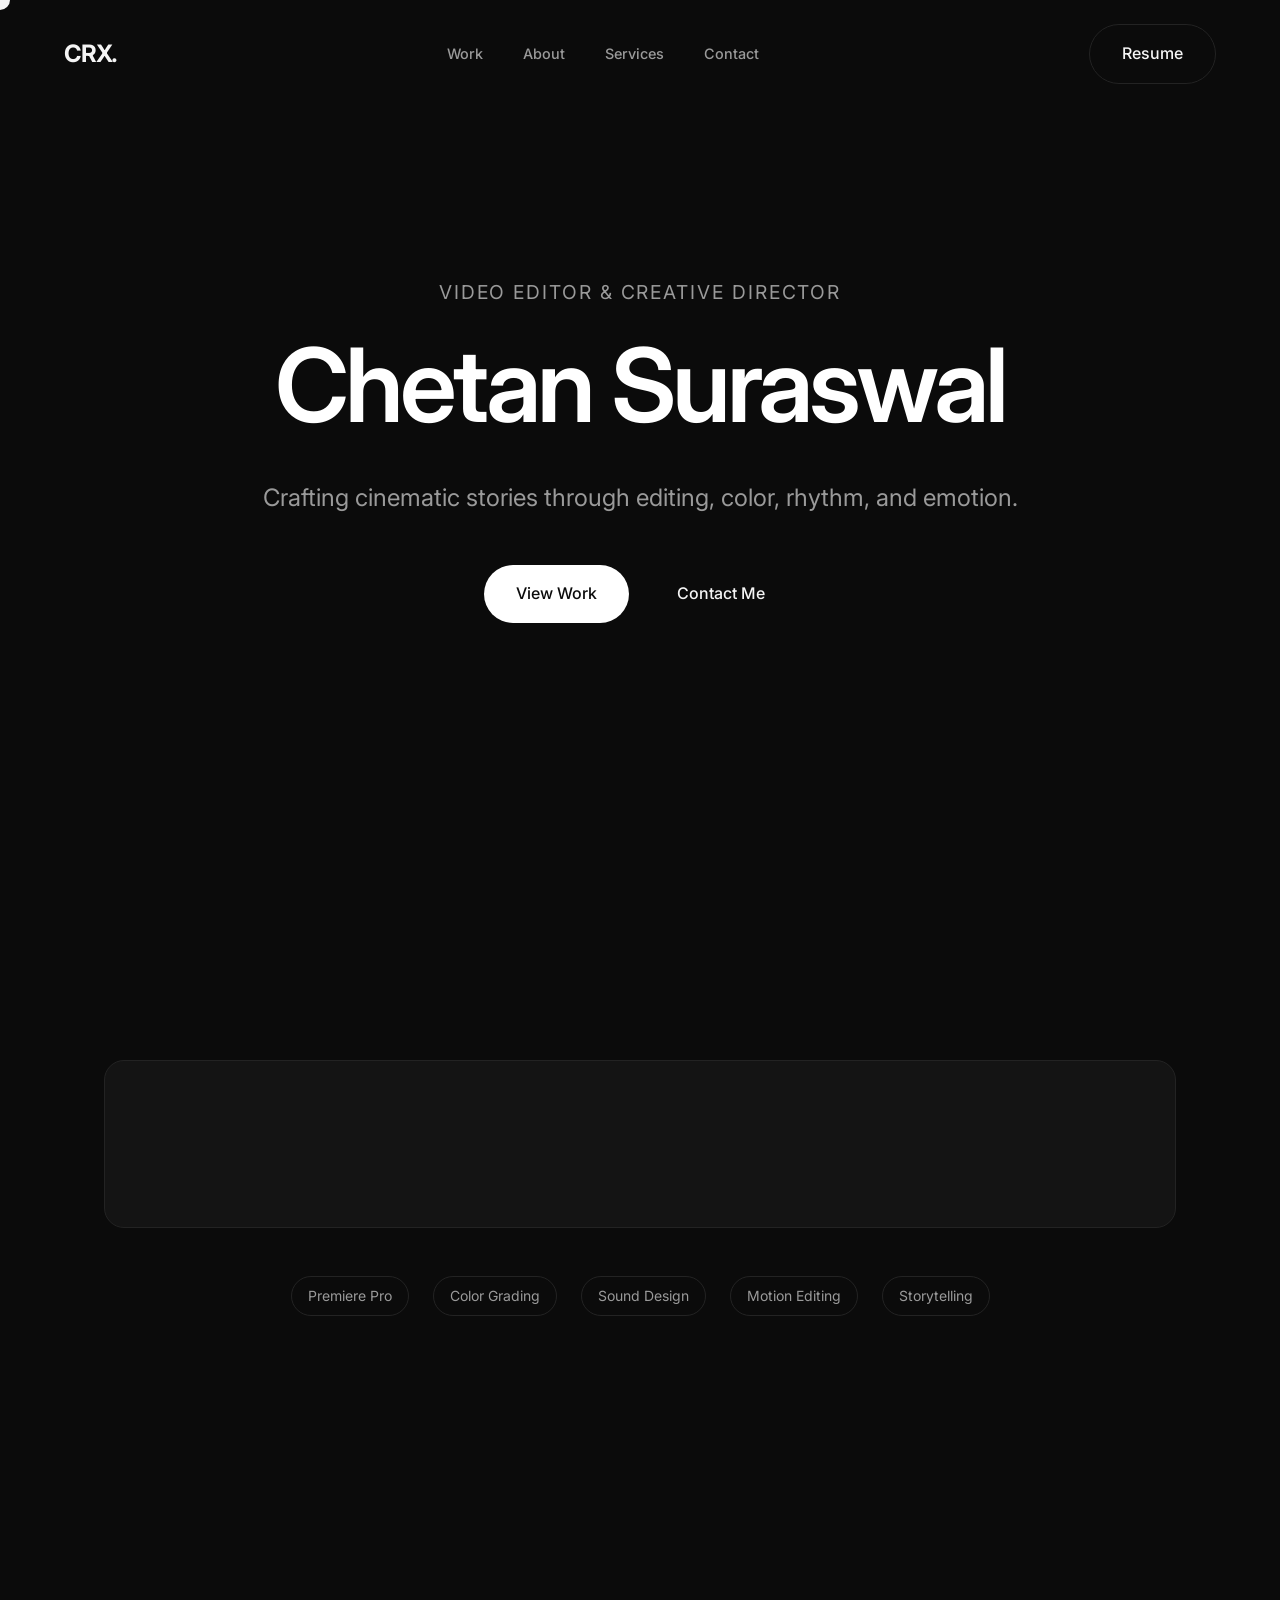
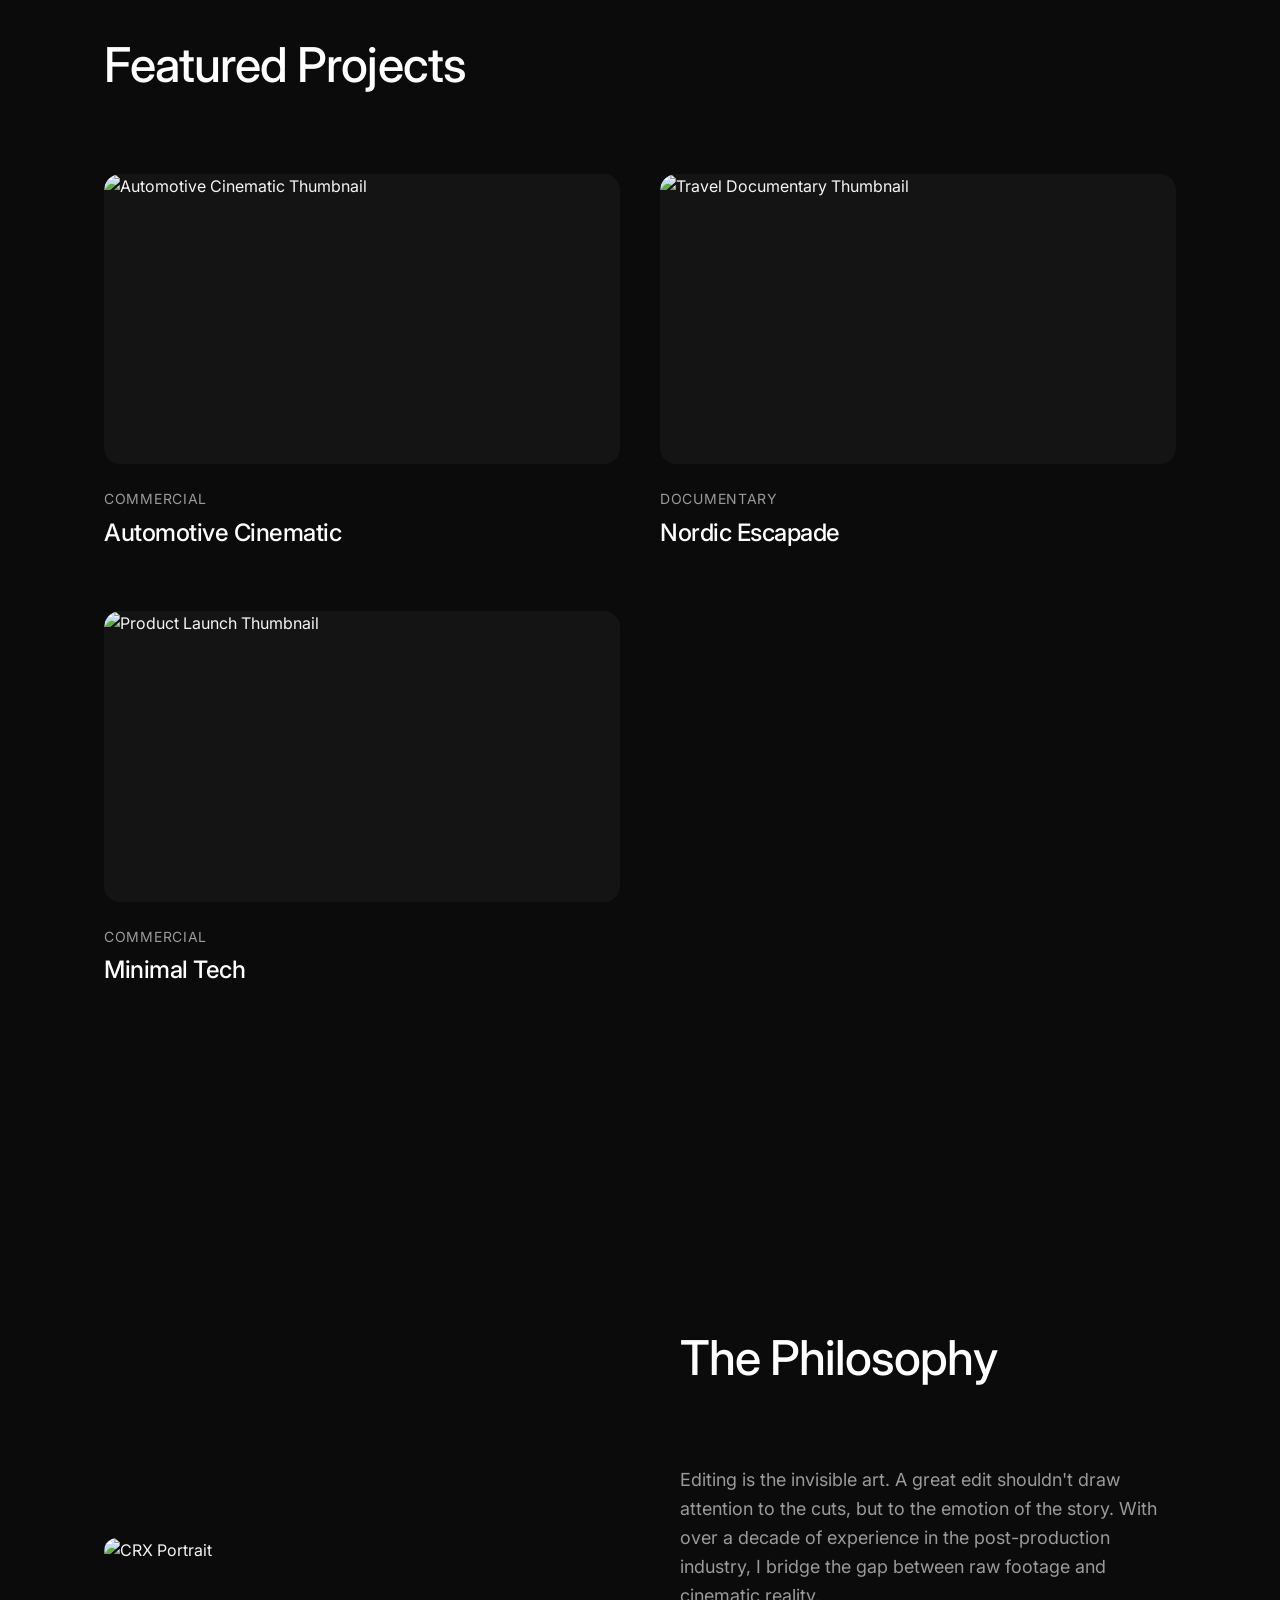
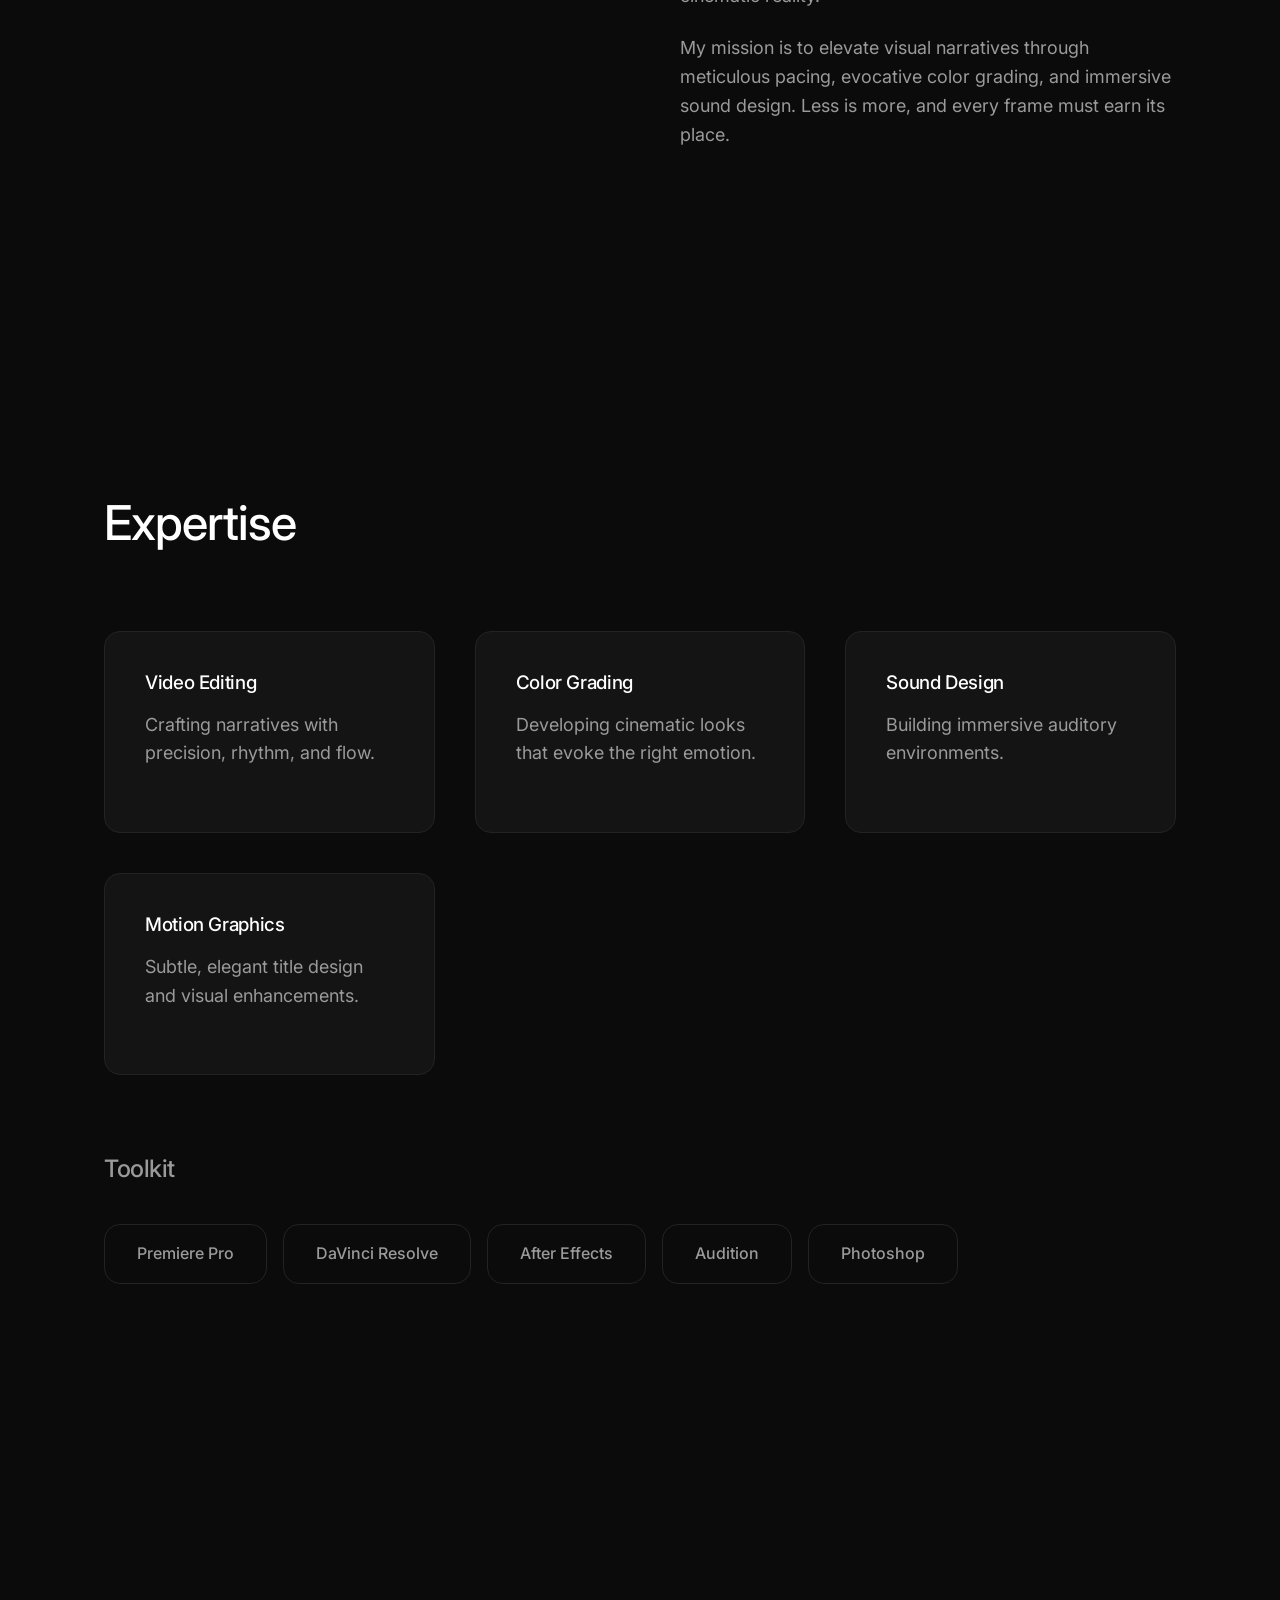
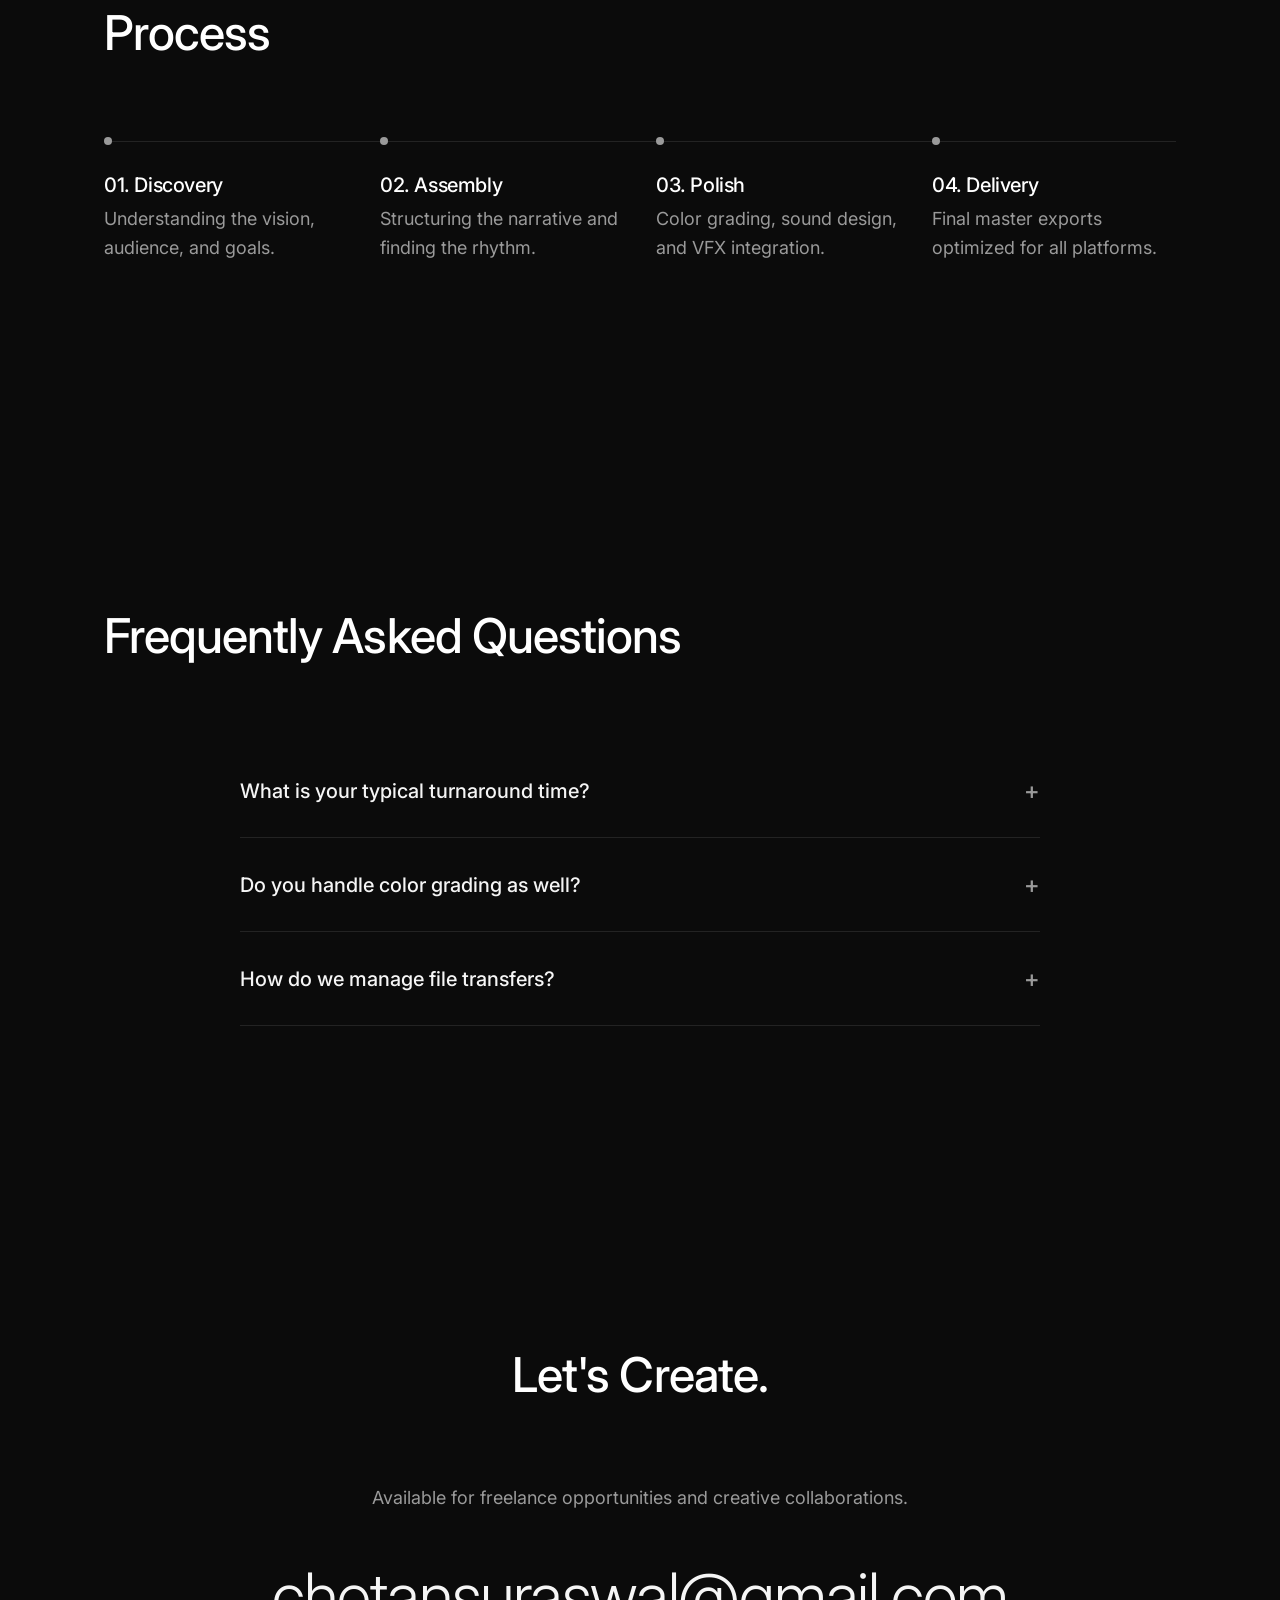
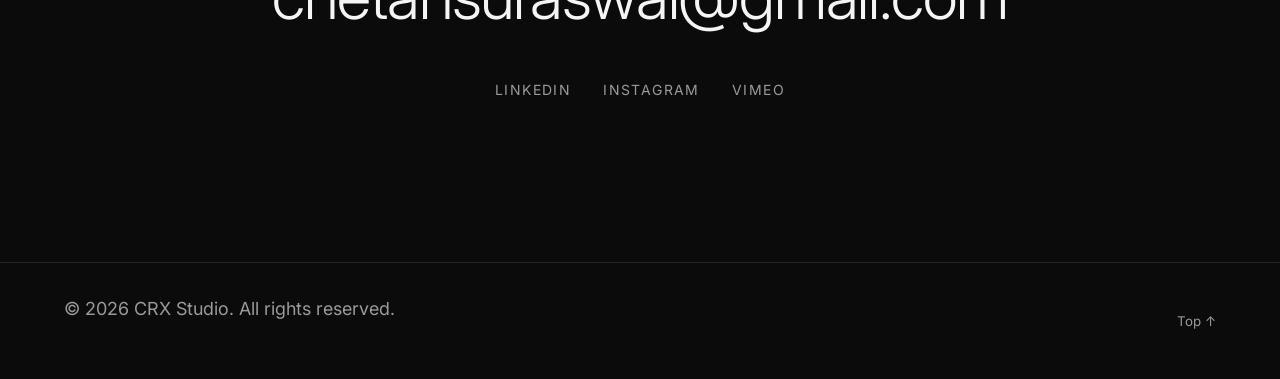
==== index.html @ 3bd9b48f "Update Instagram link in index.html" ====
<!DOCTYPE html>
<html lang="en">
<head>
    <meta charset="UTF-8">
    <meta name="viewport" content="width=device-width, initial-scale=1.0">
    
    <title> Chetan Suraswal | Premium Video Editor & Colorist</title>
    <meta name="description" content="CRX is a professional video editor crafting cinematic stories through precise editing, color grading, rhythm, and emotion.">
    <meta name="keywords" content="video editor, cinematic, color grading, premiere pro, freelance editor, motion graphics">
    <meta name="robots" content="index, follow">
    <link rel="canonical" href="https://yourwebsite.com">
    
    <meta property="og:type" content="website">
    <meta property="og:title" content="CRX | Premium Video Editor">
    <meta property="og:description" content="Crafting cinematic stories through editing, color, rhythm, and emotion.">
    <meta property="og:image" content="assets/images/og-image.jpg">
    <meta property="og:url" content="https://yourwebsite.com">
    <meta name="twitter:card" content="summary_large_image">

    <link rel="preconnect" href="https://fonts.googleapis.com">
    <link rel="preconnect" href="https://fonts.gstatic.com" crossorigin>
    <link href="https://fonts.googleapis.com/css2?family=Inter:wght@300;400;500;600;700&display=swap" rel="stylesheet">
    
    <link rel="stylesheet" href="css/style.css">
</head>
<body>
    <div class="custom-cursor" aria-hidden="true"></div>
    <div class="progress-bar" id="progressBar" aria-hidden="true"></div>

    <header id="header">
        <nav class="nav-container">
            <a href="#" class="logo" aria-label="Home">CRX.</a>
            <ul class="nav-links">
                <li><a href="#work">Work</a></li>
                <li><a href="#about">About</a></li>
                <li><a href="#services">Services</a></li>
                <li><a href="#contact">Contact</a></li>
            </ul>
            <a href="assets/resume.pdf" class="btn btn-outline" download>Resume</a>
        </nav>
    </header>

    <main>
        <section id="hero" class="hero">
            <div class="hero-content reveal">
                <p class="subtitle">Video Editor & Creative Director</p>
                <h1 class="title">Chetan Suraswal</h1>
                <p class="tagline">Crafting cinematic stories through editing, color, rhythm, and emotion.</p>
                <div class="hero-actions">
                    <a href="#work" class="btn btn-primary">View Work</a>
                    <a href="#contact" class="btn btn-secondary">Contact Me</a>
                </div>
            </div>
        </section>

        <section id="showreel" class="showreel section-container">
            <div class="video-wrapper reveal">
                <video autoplay loop muted playsinline poster="assets/images/showreel-poster.jpg" aria-label="Main Showreel">
                    <source src="assets/videos/showreel-placeholder.mp4" type="video/mp4">
                    Your browser does not support the video tag.
                </video>
            </div>
            <div class="showreel-tags reveal">
                <span>Premiere Pro</span>
                <span>Color Grading</span>
                <span>Sound Design</span>
                <span>Motion Editing</span>
                <span>Storytelling</span>
            </div>
        </section>

        <section id="work" class="work section-container">
            <h2 class="section-title reveal">Featured Projects</h2>
            <div class="projects-grid">
                <article class="project-card reveal" data-video="assets/videos/project1.mp4" data-title="Automotive Cinematic" data-category="Commercial" data-duration="01:45" data-software="Premiere Pro, DaVinci Resolve" data-desc="A high-octane cinematic promotional video for a luxury automotive brand. Focus on fast-paced rhythm and moody color grading." data-challenges="Matching the aggressive engine sound design with the visual tempo.">
                    <div class="card-image">
                        <img src="assets/images/thumb-auto.jpg" alt="Automotive Cinematic Thumbnail" loading="lazy">
                    </div>
                    <div class="card-content">
                        <p class="card-category">Commercial</p>
                        <h3 class="card-title">Automotive Cinematic</h3>
                    </div>
                </article>
                
                <article class="project-card reveal" data-video="assets/videos/project2.mp4" data-title="Travel Documentary" data-category="Documentary" data-duration="12:30" data-software="Premiere Pro, After Effects" data-desc="A visual journey through the Nordic landscapes, emphasizing vastness and atmospheric storytelling." data-challenges="Balancing dynamic drone footage with intimate handheld shots.">
                    <div class="card-image">
                        <img src="assets/images/thumb-travel.jpg" alt="Travel Documentary Thumbnail" loading="lazy">
                    </div>
                    <div class="card-content">
                        <p class="card-category">Documentary</p>
                        <h3 class="card-title">Nordic Escapade</h3>
                    </div>
                </article>

                <article class="project-card reveal" data-video="assets/videos/project3.mp4" data-title="Product Launch" data-category="Commercial Advertisement" data-duration="00:45" data-software="Premiere Pro, Cinema 4D" data-desc="Sleek, minimal product advertisement focused on macro details and lighting." data-challenges="Creating seamless transitions between physical footage and 3D renders.">
                    <div class="card-image">
                        <img src="assets/images/thumb-product.jpg" alt="Product Launch Thumbnail" loading="lazy">
                    </div>
                    <div class="card-content">
                        <p class="card-category">Commercial</p>
                        <h3 class="card-title">Minimal Tech</h3>
                    </div>
                </article>
            </div>
        </section>

        <section id="about" class="about section-container">
            <div class="about-grid">
                <div class="about-image reveal">
                    <img src="assets/images/portrait-placeholder.jpg" alt="CRX Portrait" loading="lazy">
                </div>
                <div class="about-text reveal">
                    <h2 class="section-title">The Philosophy</h2>
                    <p>Editing is the invisible art. A great edit shouldn't draw attention to the cuts, but to the emotion of the story. With over a decade of experience in the post-production industry, I bridge the gap between raw footage and cinematic reality.</p>
                    <p>My mission is to elevate visual narratives through meticulous pacing, evocative color grading, and immersive sound design. Less is more, and every frame must earn its place.</p>
                </div>
            </div>
        </section>

        <section id="services" class="services section-container">
            <h2 class="section-title reveal">Expertise</h2>
            <div class="services-grid">
                <div class="service-card reveal">
                    <h3>Video Editing</h3>
                    <p>Crafting narratives with precision, rhythm, and flow.</p>
                </div>
                <div class="service-card reveal">
                    <h3>Color Grading</h3>
                    <p>Developing cinematic looks that evoke the right emotion.</p>
                </div>
                <div class="service-card reveal">
                    <h3>Sound Design</h3>
                    <p>Building immersive auditory environments.</p>
                </div>
                <div class="service-card reveal">
                    <h3>Motion Graphics</h3>
                    <p>Subtle, elegant title design and visual enhancements.</p>
                </div>
            </div>

            <h3 class="subsection-title reveal">Toolkit</h3>
            <div class="software-grid reveal">
                <div class="software-item">Premiere Pro</div>
                <div class="software-item">DaVinci Resolve</div>
                <div class="software-item">After Effects</div>
                <div class="software-item">Audition</div>
                <div class="software-item">Photoshop</div>
            </div>
        </section>

        <section class="workflow section-container">
            <h2 class="section-title reveal">Process</h2>
            <div class="timeline reveal">
                <div class="timeline-step">
                    <h4>01. Discovery</h4>
                    <p>Understanding the vision, audience, and goals.</p>
                </div>
                <div class="timeline-step">
                    <h4>02. Assembly</h4>
                    <p>Structuring the narrative and finding the rhythm.</p>
                </div>
                <div class="timeline-step">
                    <h4>03. Polish</h4>
                    <p>Color grading, sound design, and VFX integration.</p>
                </div>
                <div class="timeline-step">
                    <h4>04. Delivery</h4>
                    <p>Final master exports optimized for all platforms.</p>
                </div>
            </div>
        </section>

        <section class="faq section-container">
            <h2 class="section-title reveal">Frequently Asked Questions</h2>
            <div class="faq-accordion reveal">
                <div class="faq-item">
                    <button class="faq-question" aria-expanded="false">What is your typical turnaround time?</button>
                    <div class="faq-answer"><p>Turnaround depends on project complexity, but standard commercial edits typically require 1-2 weeks from raw footage receipt to final delivery.</p></div>
                </div>
                <div class="faq-item">
                    <button class="faq-question" aria-expanded="false">Do you handle color grading as well?</button>
                    <div class="faq-answer"><p>Yes, professional color grading is included in the premium editing package to ensure a cinematic and cohesive aesthetic.</p></div>
                </div>
                <div class="faq-item">
                    <button class="faq-question" aria-expanded="false">How do we manage file transfers?</button>
                    <div class="faq-answer"><p>I provide secure, dedicated cloud servers (Frame.io / MASV) for uploading high-resolution raw footage and reviewing drafts seamlessly.</p></div>
                </div>
            </div>
        </section>

        <section id="contact" class="contact section-container">
            <div class="contact-content reveal">
                <h2 class="section-title">Let's Create.</h2>
                <p>Available for freelance opportunities and creative collaborations.</p>
                <a href="mailto:hello@crx.com" class="email-link">chetansuraswal@gmail.com</a>
                <div class="social-links">
                    <a href="https://www.linkedin.com/in/chetan-suraswal/" target="_blank" rel="noopener">LinkedIn</a>
                    <a href="https://www.instagram.com/chetansuraswal/?hl=en" target="_blank" rel="noopener">Instagram</a>
                    <a href="#" target="_blank" rel="noopener">Vimeo</a>
                </div>
            </div>
        </section>
    </main>

    <footer>
        <div class="footer-container">
            <p>&copy; 2026 CRX Studio. All rights reserved.</p>
            <button id="backToTop" class="back-to-top" aria-label="Back to top">Top ↑</button>
        </div>
    </footer>

    <div id="projectModal" class="modal" aria-hidden="true" role="dialog">
        <div class="modal-overlay"></div>
        <div class="modal-content">
            <button class="close-modal" aria-label="Close modal">✕</button>
            <div class="modal-video">
                </div>
            <div class="modal-details">
                <div class="modal-header">
                    <span id="modalCategory" class="modal-label"></span>
                    <h2 id="modalTitle"></h2>
                </div>
                <div class="modal-meta">
                    <div><strong>Duration:</strong> <span id="modalDuration"></span></div>
                    <div><strong>Software:</strong> <span id="modalSoftware"></span></div>
                </div>
                <div class="modal-desc">
                    <h3>Overview</h3>
                    <p id="modalDescText"></p>
                    <h3>Challenges & Approach</h3>
                    <p id="modalChallengesText"></p>
                </div>
            </div>
        </div>
    </div>

    <script src="js/script.js"></script>
</body>
</html>
---- css/style.css ----
/* ==========================================================================
   CSS Variables & Typography
   ========================================================================== */
   :root {
    /* Color Palette */
    --bg-color: #0B0B0B;
    --card-bg: #141414;
    --border-color: #232323;
    --text-primary: #F5F5F5;
    --text-secondary: #9A9A9A;
    --accent-color: #FFFFFF;
    
    /* Layout */
    --max-width: 1200px;
    --radius: 16px;
    --spacing-sm: 1rem;
    --spacing-md: 2.5rem;
    --spacing-lg: 5rem;
    --spacing-xl: 10rem;
    
    /* Animation Easing */
    --ease: cubic-bezier(0.16, 1, 0.3, 1);
    --transition-fast: 0.3s var(--ease);
    --transition-slow: 0.6s var(--ease);
}

/* ==========================================================================
   Reset & Base Styles
   ========================================================================== */
* {
    margin: 0;
    padding: 0;
    box-sizing: border-box;
}

html {
    scroll-behavior: smooth;
    font-size: 16px;
}

body {
    background-color: var(--bg-color);
    color: var(--text-primary);
    font-family: 'Inter', 'Manrope', sans-serif;
    line-height: 1.6;
    overflow-x: hidden;
    -webkit-font-smoothing: antialiased;
    -moz-osx-font-smoothing: grayscale;
}

::selection {
    background: var(--text-primary);
    color: var(--bg-color);
}

a {
    color: var(--text-primary);
    text-decoration: none;
    transition: color var(--transition-fast);
}

ul {
    list-style: none;
}

img, video {
    max-width: 100%;
    display: block;
    border-radius: var(--radius);
}

/* ==========================================================================
   Typography
   ========================================================================== */
h1, h2, h3, h4 {
    font-weight: 500;
    line-height: 1.2;
    letter-spacing: -0.02em;
    color: var(--accent-color);
}

.title { font-size: clamp(4rem, 8vw, 8rem); font-weight: 600; letter-spacing: -0.04em; }
.subtitle { font-size: 1.2rem; color: var(--text-secondary); text-transform: uppercase; letter-spacing: 0.1em; margin-bottom: 1rem; }
.section-title { font-size: clamp(2rem, 4vw, 3rem); margin-bottom: var(--spacing-lg); }
.subsection-title { font-size: 1.5rem; margin: var(--spacing-lg) 0 var(--spacing-md); color: var(--text-secondary); }
p { font-size: 1.125rem; color: var(--text-secondary); margin-bottom: 1.5rem; }

/* ==========================================================================
   Layout & Reusables
   ========================================================================== */
.section-container {
    max-width: var(--max-width);
    margin: 0 auto;
    padding: var(--spacing-xl) 5%;
}

.btn {
    display: inline-block;
    padding: 1rem 2rem;
    border-radius: 100px;
    font-weight: 500;
    cursor: pointer;
    transition: all var(--transition-fast);
    font-size: 1rem;
}

.btn-primary { background: var(--accent-color); color: var(--bg-color); }
.btn-primary:hover { transform: translateY(-2px); box-shadow: 0 10px 20px rgba(255,255,255,0.1); }
.btn-secondary { background: transparent; color: var(--text-primary); }
.btn-secondary:hover { color: var(--text-secondary); }
.btn-outline { border: 1px solid var(--border-color); }
.btn-outline:hover { background: var(--text-primary); color: var(--bg-color); }

/* ==========================================================================
   Custom Cursor & Progress Bar
   ========================================================================== */
@media (pointer: fine) {
    body { cursor: none; }
    .custom-cursor {
        position: fixed;
        top: 0; left: 0;
        width: 20px; height: 20px;
        background-color: var(--accent-color);
        border-radius: 50%;
        pointer-events: none;
        z-index: 9999;
        mix-blend-mode: difference;
        transform: translate(-50%, -50%);
        transition: width 0.2s, height 0.2s, background-color 0.2s;
    }
    .custom-cursor.hover {
        width: 60px; height: 60px;
        background-color: rgba(255,255,255,0.2);
        border: 1px solid var(--accent-color);
        mix-blend-mode: normal;
    }
}

.progress-bar {
    position: fixed;
    top: 0; left: 0;
    height: 3px;
    background: var(--accent-color);
    width: 0%;
    z-index: 10000;
    transition: width 0.1s;
}

/* ==========================================================================
   Header Navigation
   ========================================================================== */
header {
    position: fixed;
    top: 0; width: 100%;
    z-index: 1000;
    padding: 1.5rem 5%;
    transition: background var(--transition-fast), backdrop-filter var(--transition-fast);
}
header.scrolled {
    background: rgba(11, 11, 11, 0.8);
    backdrop-filter: blur(12px);
    border-bottom: 1px solid var(--border-color);
}
.nav-container {
    max-width: var(--max-width);
    margin: 0 auto;
    display: flex;
    justify-content: space-between;
    align-items: center;
}
.logo { font-size: 1.5rem; font-weight: 700; letter-spacing: -0.05em; }
.nav-links { display: flex; gap: 2.5rem; }
.nav-links a { font-size: 0.9rem; font-weight: 500; color: var(--text-secondary); }
.nav-links a:hover { color: var(--text-primary); }

/* ==========================================================================
   Hero Section
   ========================================================================== */
.hero {
    height: 100vh;
    display: flex;
    align-items: center;
    justify-content: center;
    text-align: center;
    padding: 0 5%;
    position: relative;
}
.hero-content { max-width: 800px; }
.tagline { font-size: clamp(1.2rem, 2vw, 1.5rem); margin: 2rem 0; color: var(--text-secondary); }
.hero-actions { display: flex; gap: 1rem; justify-content: center; margin-top: 3rem; }

/* ==========================================================================
   Showreel Section
   ========================================================================== */
.showreel { text-align: center; }
.video-wrapper {
    position: relative;
    border: 1px solid var(--border-color);
    padding: 0.5rem;
    border-radius: calc(var(--radius) + 4px);
    background: var(--card-bg);
}
.showreel-tags {
    display: flex;
    justify-content: center;
    flex-wrap: wrap;
    gap: 1.5rem;
    margin-top: 3rem;
}
.showreel-tags span {
    font-size: 0.875rem;
    color: var(--text-secondary);
    border: 1px solid var(--border-color);
    padding: 0.5rem 1rem;
    border-radius: 100px;
}

/* ==========================================================================
   Projects Grid
   ========================================================================== */
.projects-grid {
    display: grid;
    grid-template-columns: repeat(auto-fill, minmax(350px, 1fr));
    gap: var(--spacing-md);
}
.project-card {
    cursor: pointer;
    group: relative;
}
.card-image {
    overflow: hidden;
    border-radius: var(--radius);
    aspect-ratio: 16/9;
    background: var(--card-bg);
}
.card-image img {
    width: 100%; height: 100%;
    object-fit: cover;
    transition: transform var(--transition-slow);
}
.project-card:hover .card-image img { transform: scale(1.05); }
.card-content { padding: 1.5rem 0; }
.card-category { font-size: 0.875rem; text-transform: uppercase; letter-spacing: 0.05em; margin-bottom: 0.5rem; }
.card-title { font-size: 1.5rem; margin: 0; }

/* ==========================================================================
   About & Services
   ========================================================================== */
.about-grid {
    display: grid;
    grid-template-columns: 1fr 1fr;
    gap: var(--spacing-lg);
    align-items: center;
}
.services-grid {
    display: grid;
    grid-template-columns: repeat(auto-fit, minmax(250px, 1fr));
    gap: var(--spacing-md);
}
.service-card {
    background: var(--card-bg);
    border: 1px solid var(--border-color);
    padding: 2.5rem;
    border-radius: var(--radius);
    transition: transform var(--transition-fast), border-color var(--transition-fast);
}
.service-card:hover {
    transform: translateY(-5px);
    border-color: var(--text-secondary);
}
.service-card h3 { margin-bottom: 1rem; }

.software-grid {
    display: flex;
    flex-wrap: wrap;
    gap: 1rem;
}
.software-item {
    background: var(--bg-color);
    border: 1px solid var(--border-color);
    padding: 1rem 2rem;
    border-radius: var(--radius);
    color: var(--text-secondary);
    font-weight: 500;
}

/* ==========================================================================
   Workflow Timeline
   ========================================================================== */
.timeline {
    display: grid;
    grid-template-columns: repeat(auto-fit, minmax(200px, 1fr));
    gap: 2rem;
    position: relative;
}
.timeline::before {
    content: '';
    position: absolute;
    top: 0; left: 0; width: 100%; height: 1px;
    background: var(--border-color);
}
.timeline-step { padding-top: 2rem; position: relative; }
.timeline-step::before {
    content: '';
    position: absolute;
    top: -4px; left: 0;
    width: 8px; height: 8px;
    background: var(--text-secondary);
    border-radius: 50%;
}
.timeline-step h4 { margin-bottom: 0.5rem; font-size: 1.25rem; }

/* ==========================================================================
   FAQ
   ========================================================================== */
.faq-accordion { max-width: 800px; margin: 0 auto; }
.faq-item { border-bottom: 1px solid var(--border-color); }
.faq-question {
    width: 100%;
    text-align: left;
    background: none; border: none;
    color: var(--text-primary);
    font-size: 1.25rem; font-family: inherit; font-weight: 500;
    padding: 2rem 0;
    cursor: pointer;
    display: flex;
    justify-content: space-between;
    align-items: center;
}
.faq-question::after {
    content: '+';
    font-size: 1.5rem;
    color: var(--text-secondary);
    transition: transform var(--transition-fast);
}
.faq-question[aria-expanded="true"]::after { transform: rotate(45deg); }
.faq-answer {
    max-height: 0;
    overflow: hidden;
    transition: max-height var(--transition-fast);
}
.faq-answer p { padding-bottom: 2rem; margin: 0; }

/* ==========================================================================
   Contact & Footer
   ========================================================================== */
.contact { text-align: center; }
.email-link {
    display: block;
    font-size: clamp(2rem, 5vw, 4rem);
    font-weight: 300;
    margin: 2rem 0;
    letter-spacing: -0.02em;
}
.email-link:hover { color: var(--text-secondary); }
.social-links { display: flex; justify-content: center; gap: 2rem; margin-top: 2rem; }
.social-links a { color: var(--text-secondary); text-transform: uppercase; font-size: 0.875rem; letter-spacing: 0.1em; }
.social-links a:hover { color: var(--text-primary); }

footer {
    border-top: 1px solid var(--border-color);
    padding: 2rem 5%;
}
.footer-container {
    max-width: var(--max-width);
    margin: 0 auto;
    display: flex;
    justify-content: space-between;
    align-items: center;
    color: var(--text-secondary);
    font-size: 0.875rem;
}
.back-to-top {
    background: none; border: none; color: inherit;
    cursor: pointer; font-family: inherit;
}
.back-to-top:hover { color: var(--text-primary); }

/* ==========================================================================
   Modal (Lightbox)
   ========================================================================== */
.modal {
    position: fixed;
    top: 0; left: 0; width: 100%; height: 100%;
    z-index: 2000;
    display: flex;
    align-items: center;
    justify-content: center;
    opacity: 0;
    pointer-events: none;
    transition: opacity var(--transition-fast);
}
.modal.active { opacity: 1; pointer-events: auto; }
.modal-overlay {
    position: absolute;
    top: 0; left: 0; width: 100%; height: 100%;
    background: rgba(11, 11, 11, 0.95);
    backdrop-filter: blur(10px);
}
.modal-content {
    position: relative;
    width: 90%; max-width: 1000px;
    max-height: 90vh;
    overflow-y: auto;
    background: var(--card-bg);
    border: 1px solid var(--border-color);
    border-radius: var(--radius);
    padding: 2rem;
    transform: translateY(20px);
    transition: transform var(--transition-fast);
}
.modal.active .modal-content { transform: translateY(0); }
.close-modal {
    position: absolute;
    top: 1rem; right: 1rem;
    background: var(--bg-color); border: 1px solid var(--border-color);
    color: var(--text-primary);
    width: 40px; height: 40px;
    border-radius: 50%;
    cursor: pointer; z-index: 10;
    font-size: 1.2rem;
}
.modal-video {
    aspect-ratio: 16/9;
    background: #000;
    border-radius: calc(var(--radius) - 4px);
    overflow: hidden;
    margin-bottom: 2rem;
}
.modal-video video { width: 100%; height: 100%; object-fit: cover; }
.modal-details { display: grid; gap: 1.5rem; }
.modal-header h2 { font-size: 2rem; margin-top: 0.5rem; }
.modal-label { font-size: 0.875rem; color: var(--text-secondary); text-transform: uppercase; letter-spacing: 0.05em; }
.modal-meta { display: flex; gap: 2rem; color: var(--text-secondary); font-size: 0.9rem; padding-bottom: 1.5rem; border-bottom: 1px solid var(--border-color); }
.modal-meta strong { color: var(--text-primary); font-weight: 500; }
.modal-desc h3 { font-size: 1.2rem; margin: 1.5rem 0 0.5rem; }

/* ==========================================================================
   Animations & Responsive
   ========================================================================== */
.reveal { opacity: 0; transform: translateY(30px); transition: opacity 0.8s var(--ease), transform 0.8s var(--ease); }
.reveal.active { opacity: 1; transform: translateY(0); }

@media (max-width: 768px) {
    .nav-links { display: none; } /* Add hamburger menu logic for mobile if needed */
    .about-grid { grid-template-columns: 1fr; }
    .timeline::before { display: none; }
    .timeline-step::before { display: none; }
    .timeline-step { border-left: 1px solid var(--border-color); padding-left: 1.5rem; padding-top: 0; margin-bottom: 2rem; }
    .modal-content { padding: 1rem; }
    .modal-meta { flex-direction: column; gap: 0.5rem; }
}
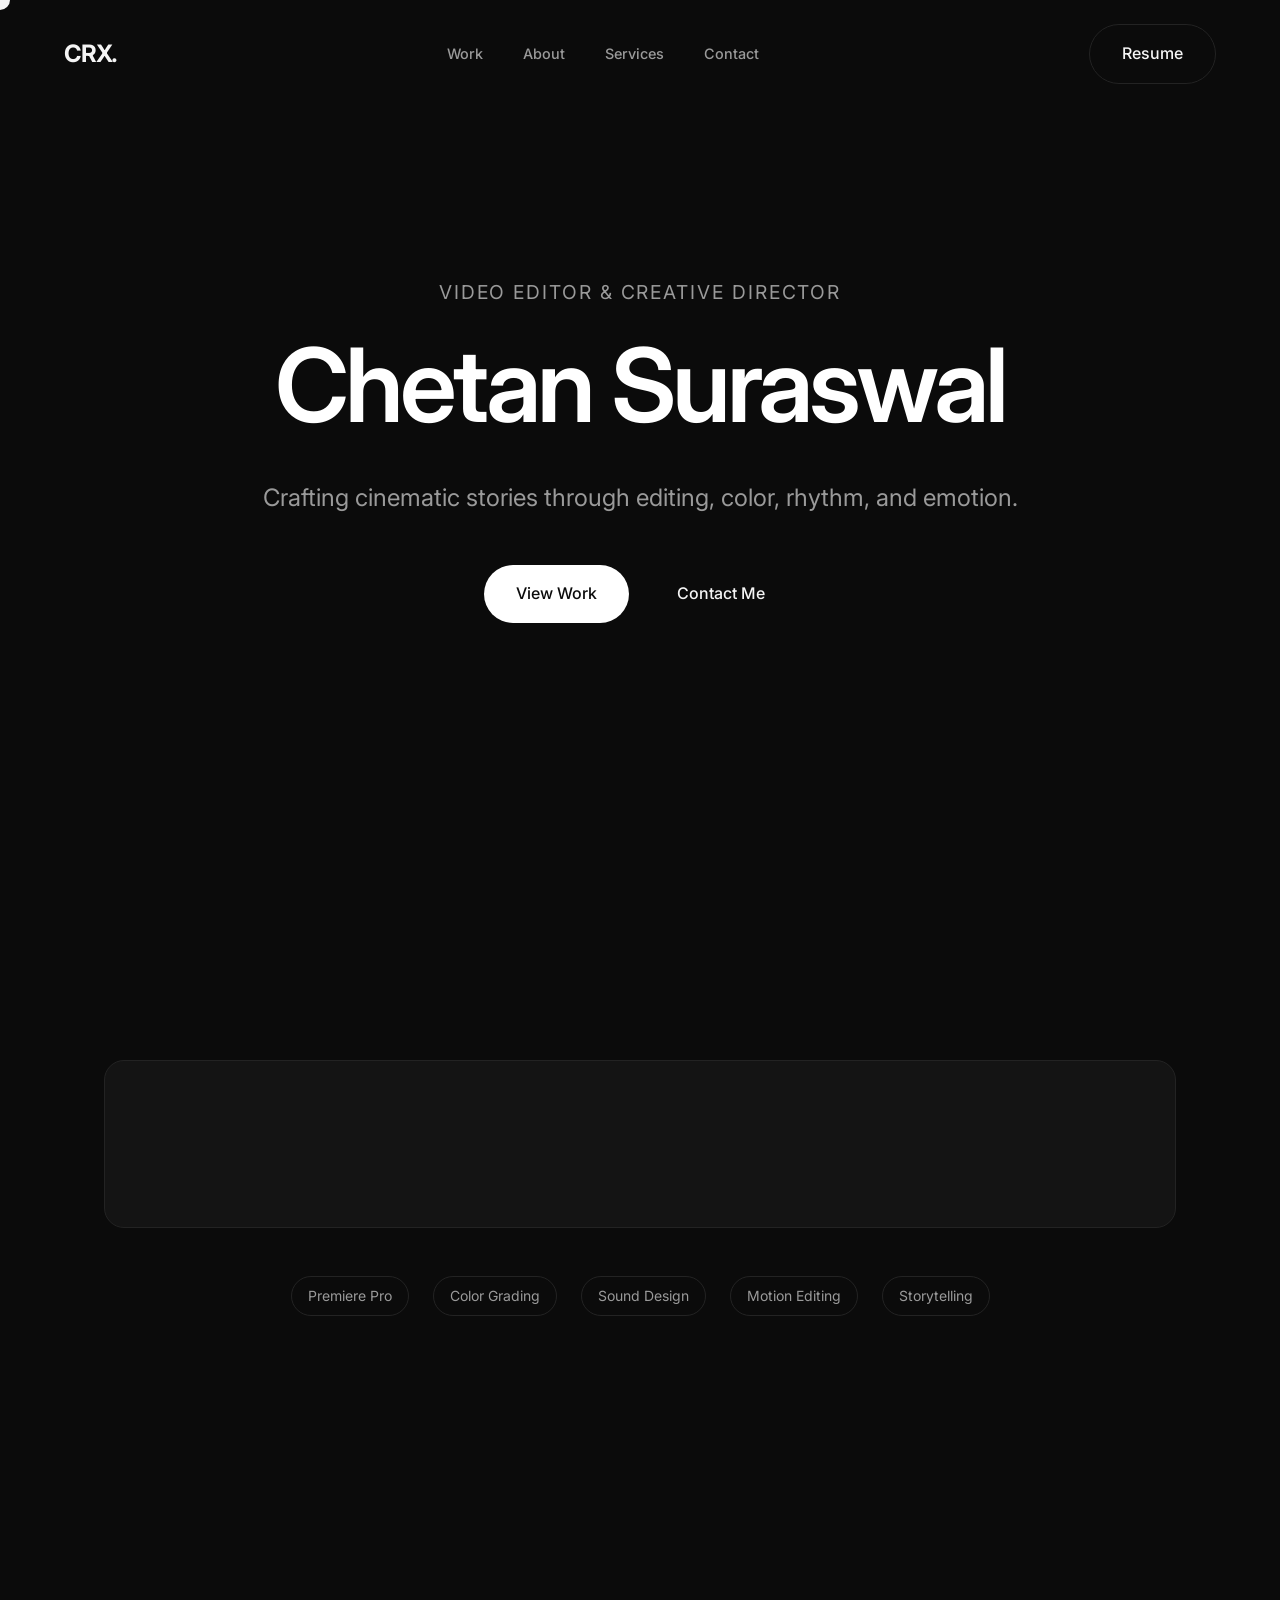
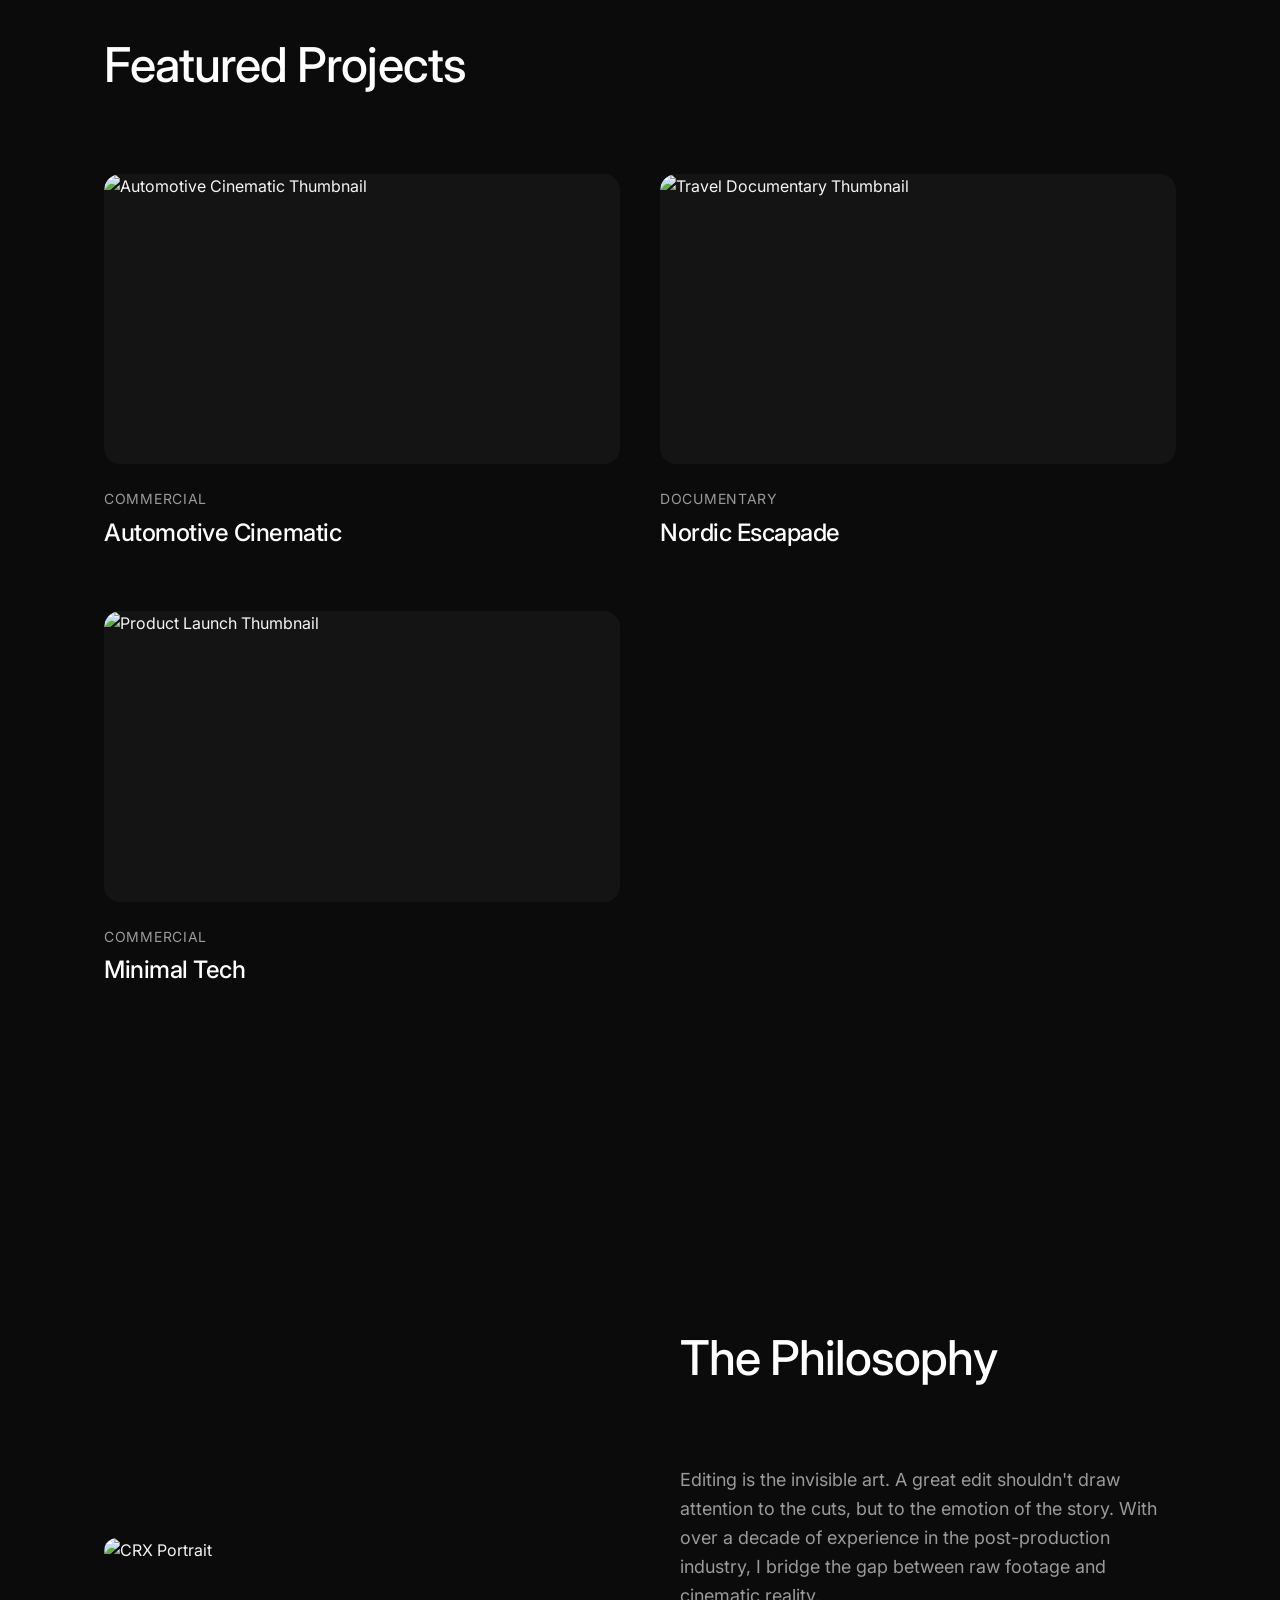
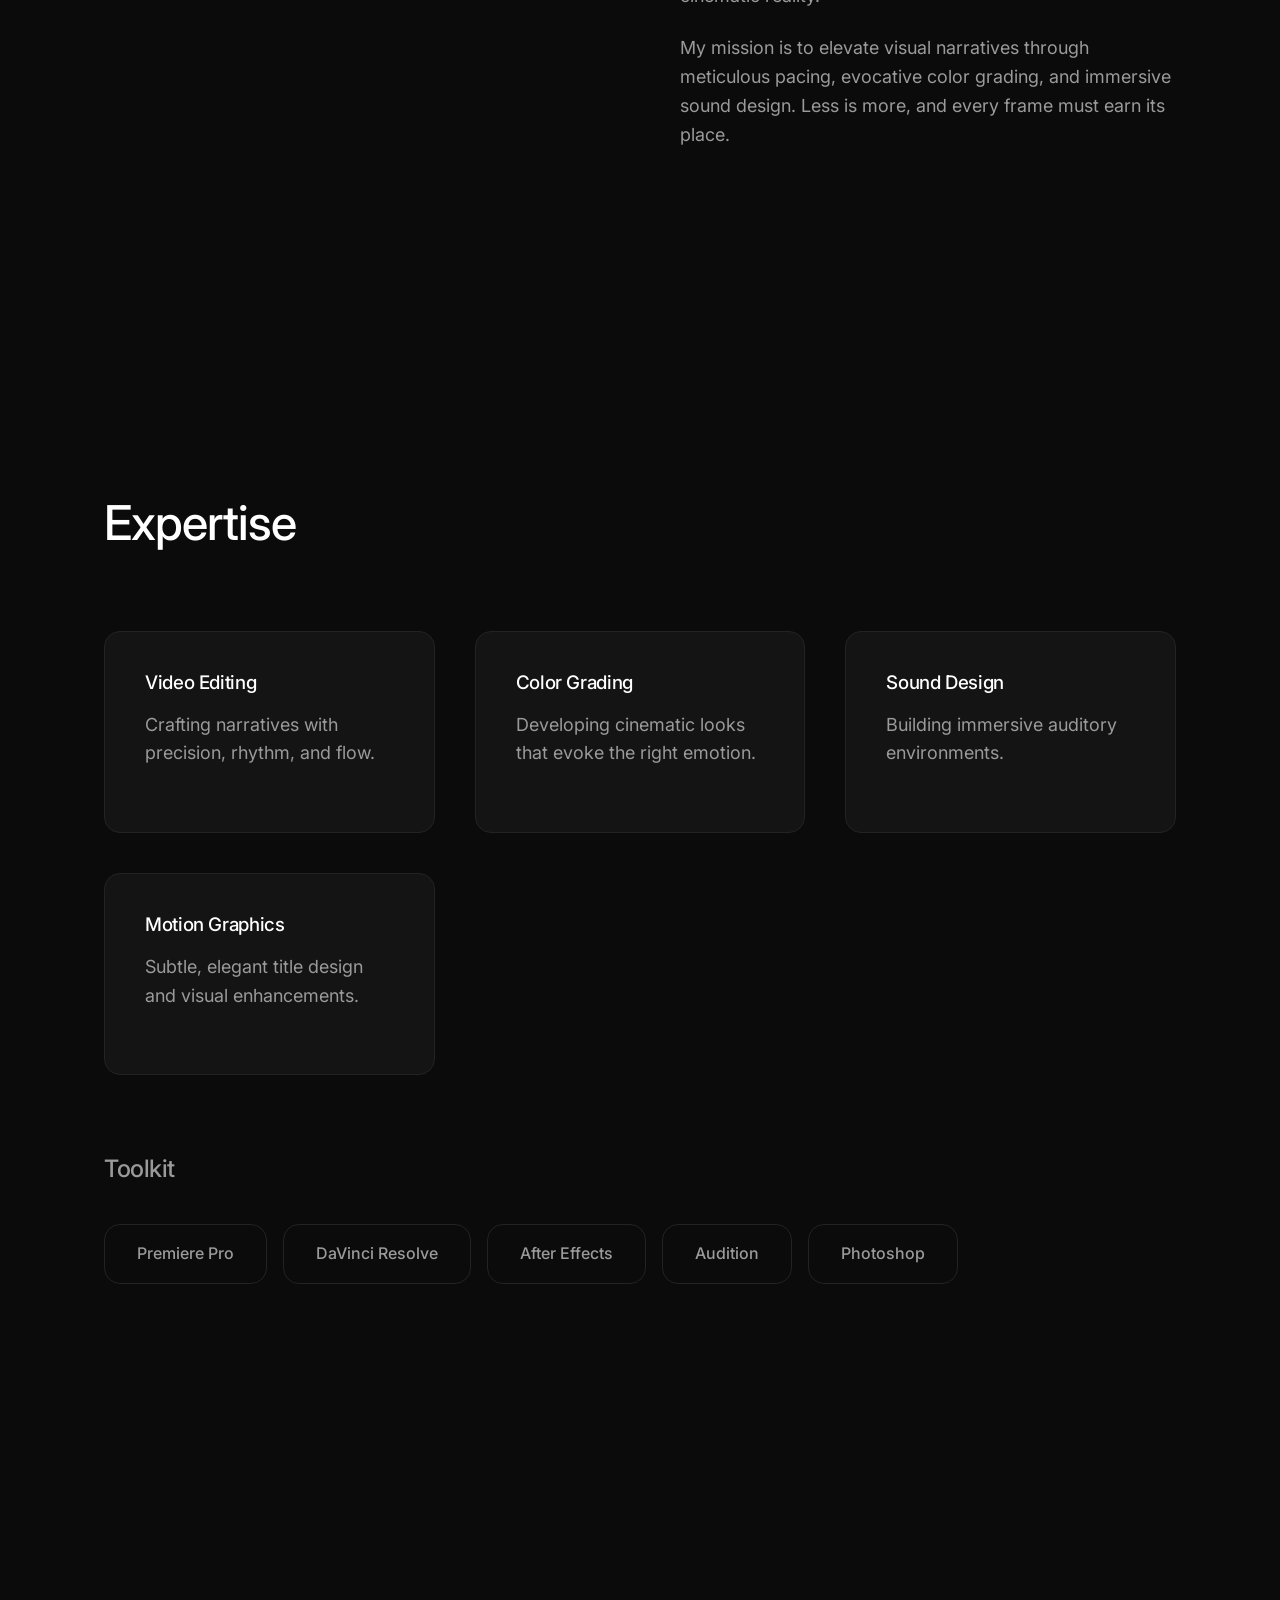
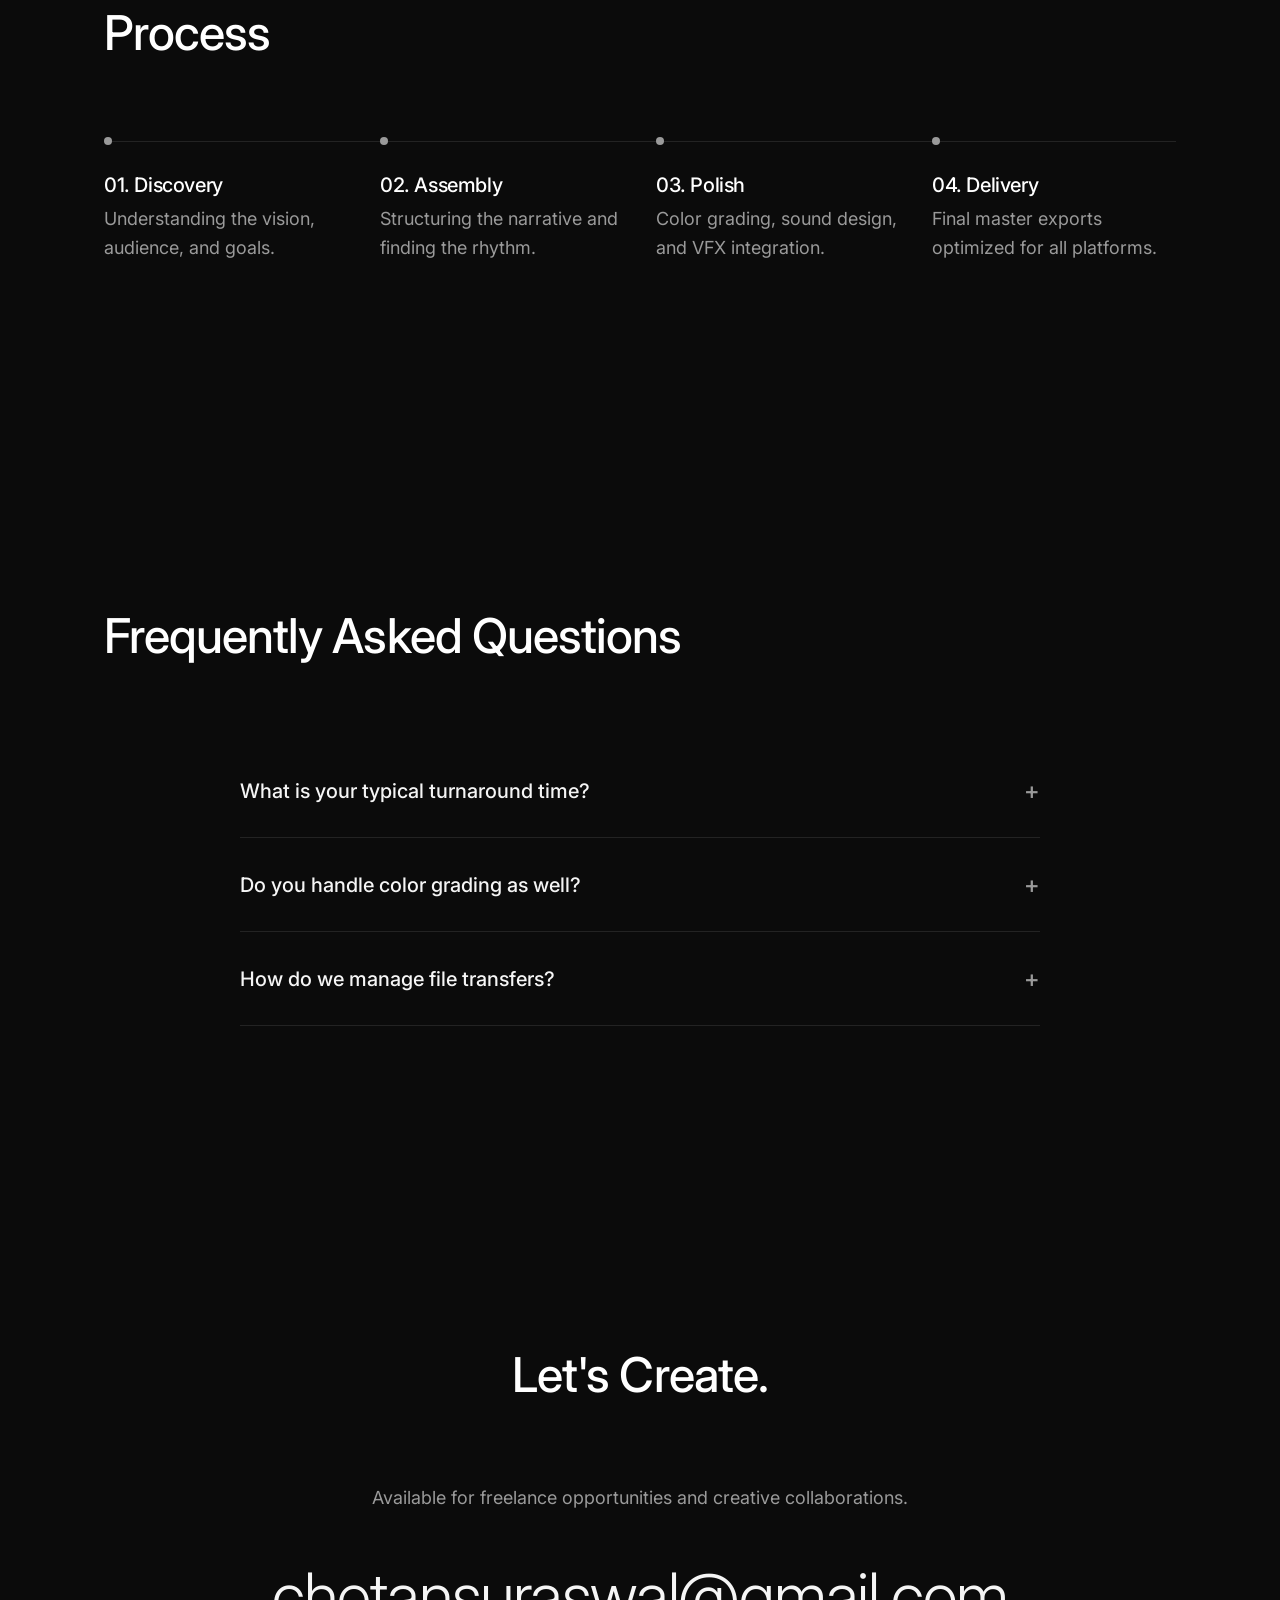
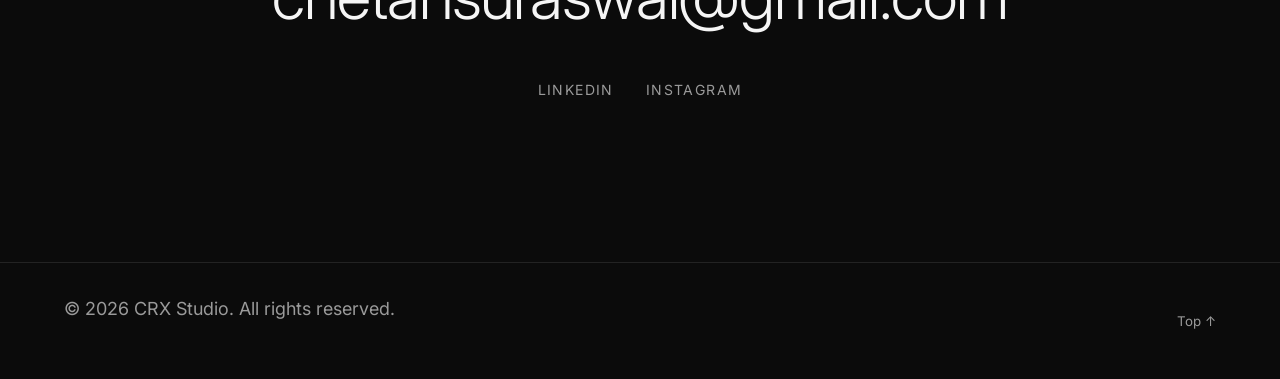
==== commit 9972d256: "Remove Vimeo link from social links section" ====
--- a/index.html
+++ b/index.html
@@ -196,7 +196,6 @@
                 <div class="social-links">
                     <a href="https://www.linkedin.com/in/chetan-suraswal/" target="_blank" rel="noopener">LinkedIn</a>
                     <a href="https://www.instagram.com/chetansuraswal/?hl=en" target="_blank" rel="noopener">Instagram</a>
-                    <a href="#" target="_blank" rel="noopener">Vimeo</a>
                 </div>
             </div>
         </section>
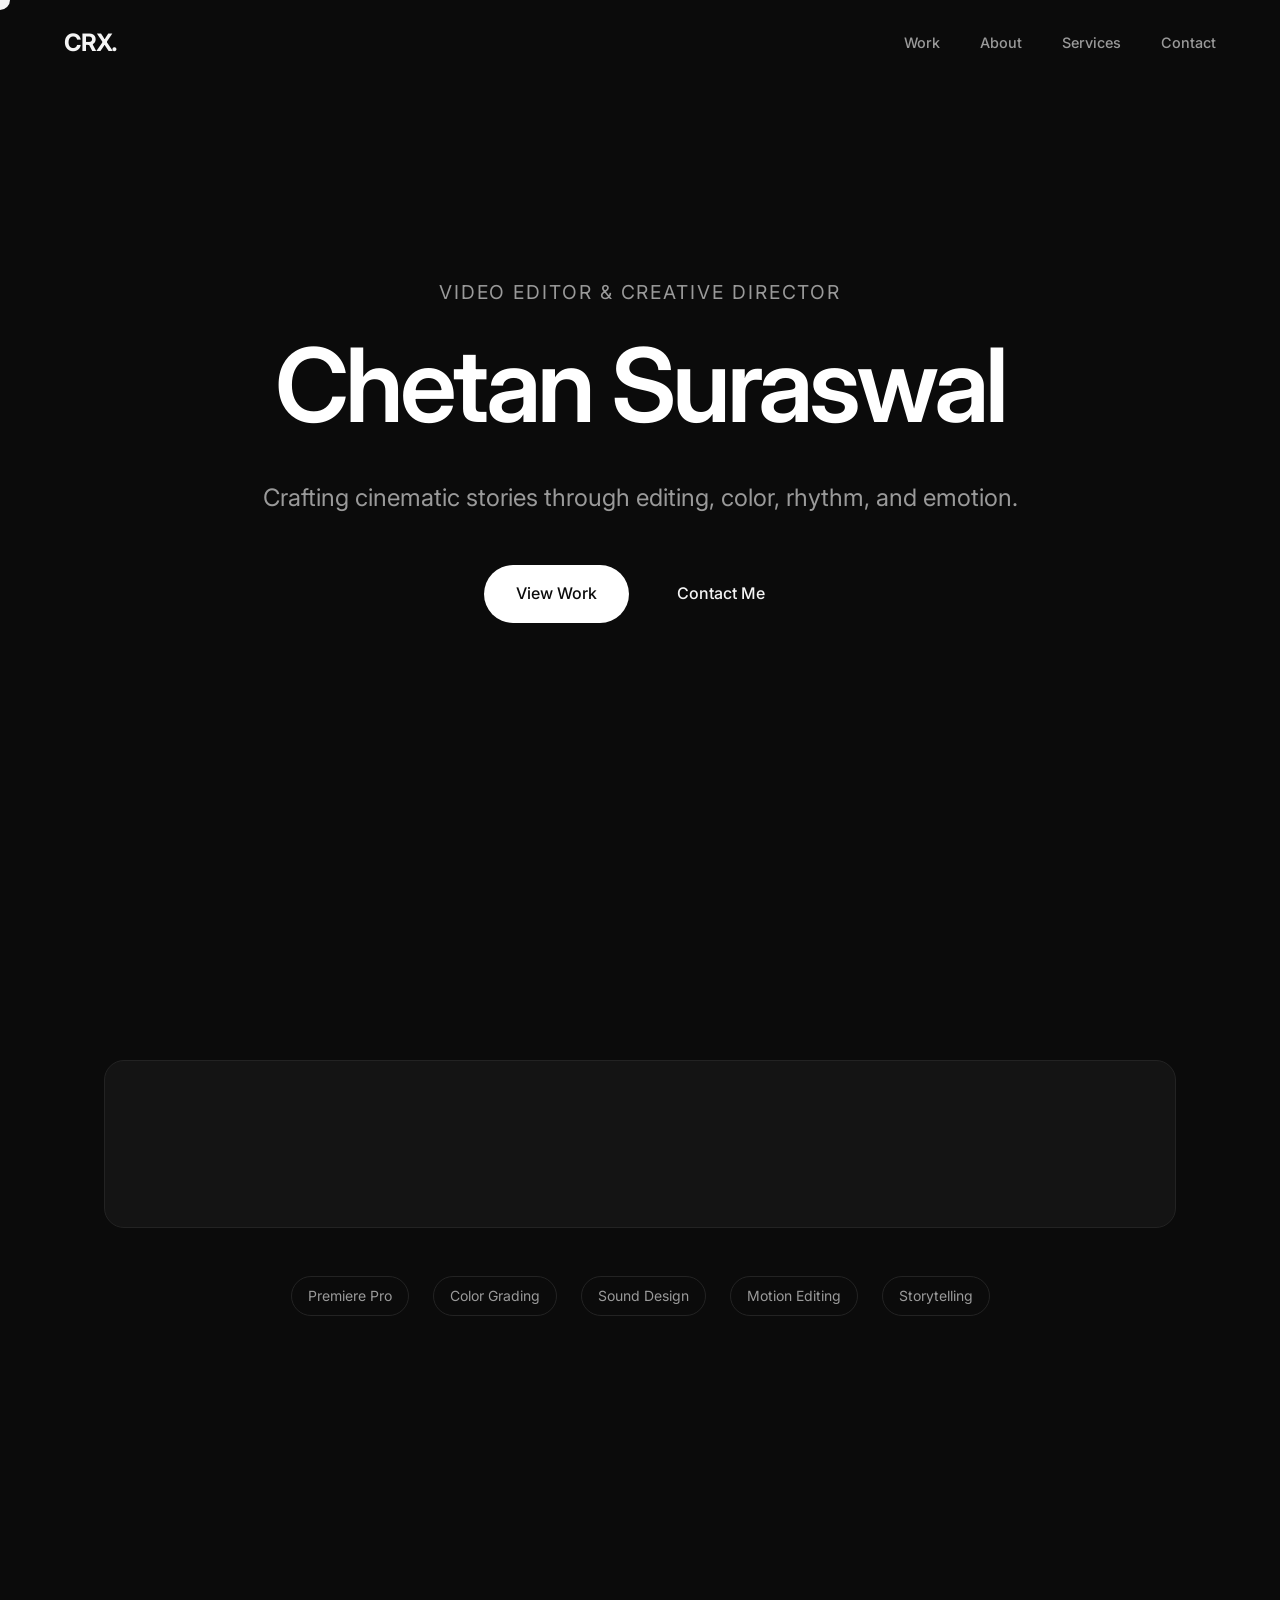
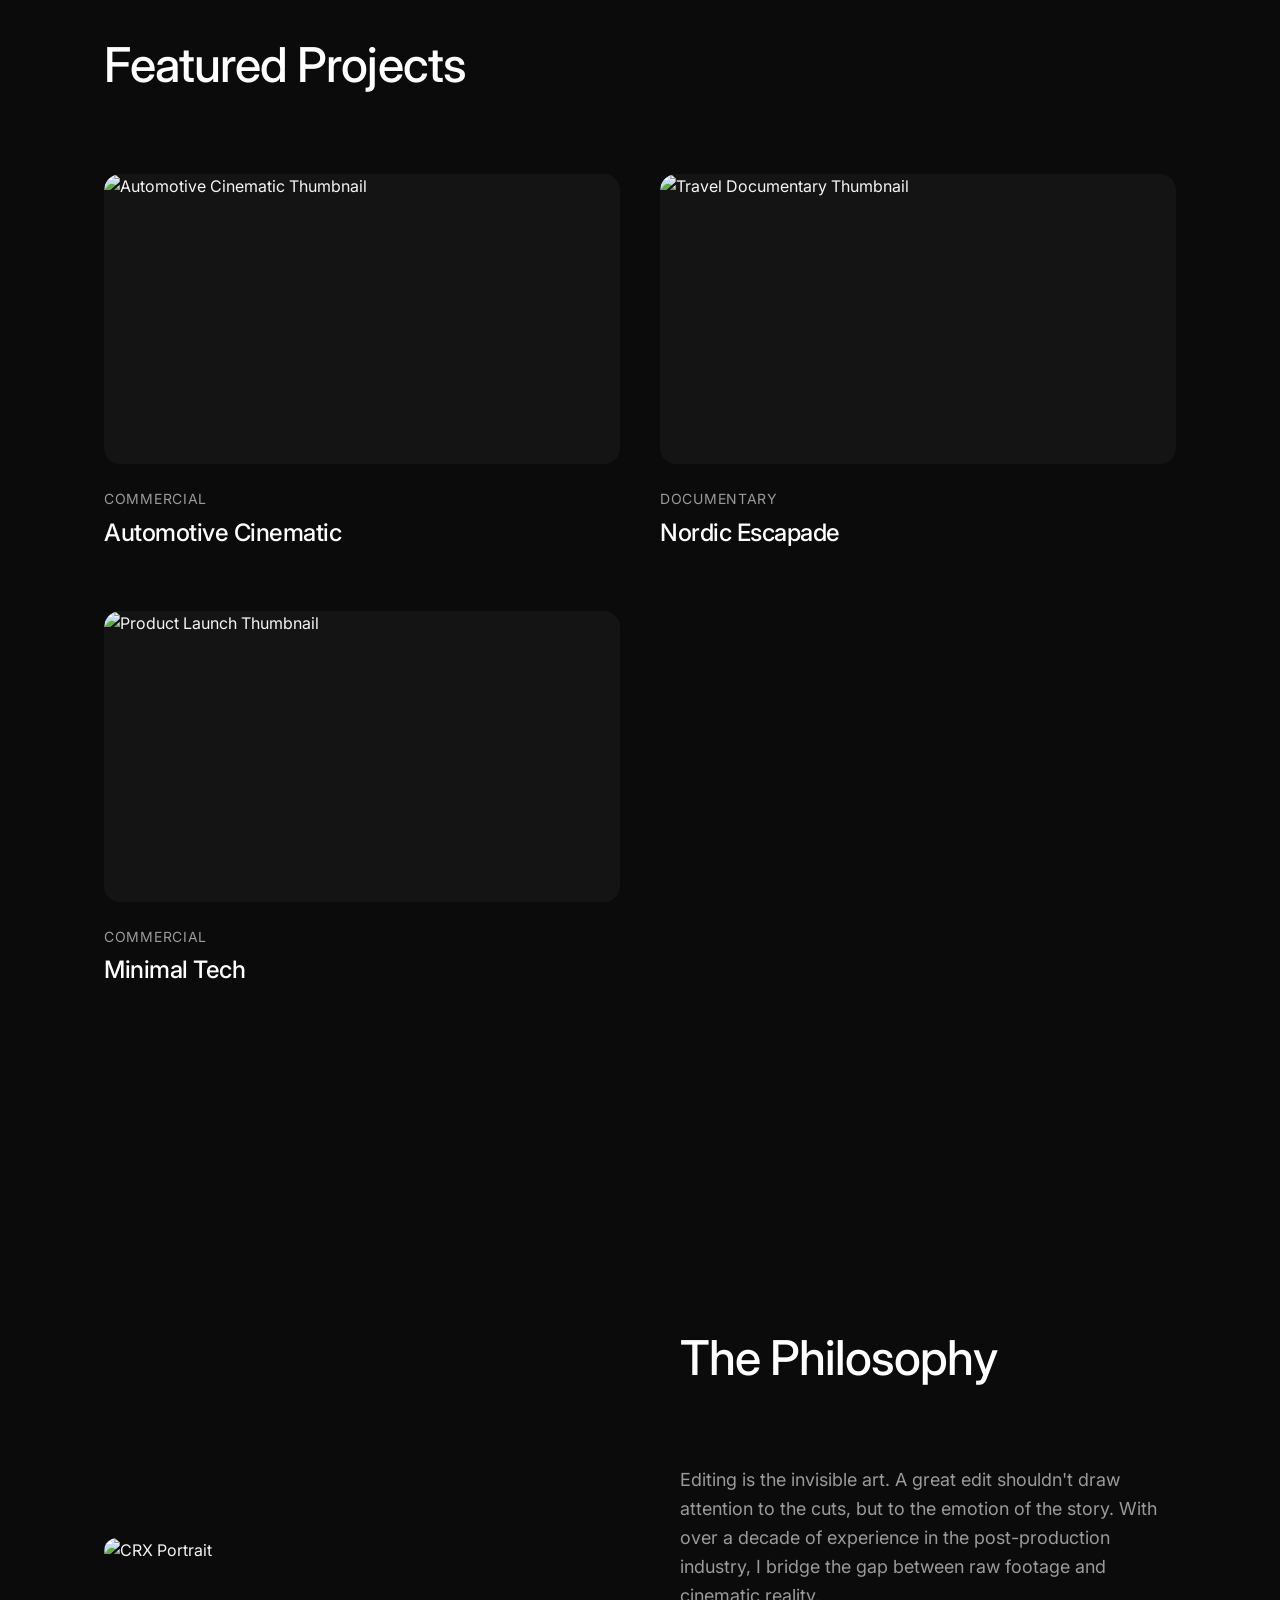
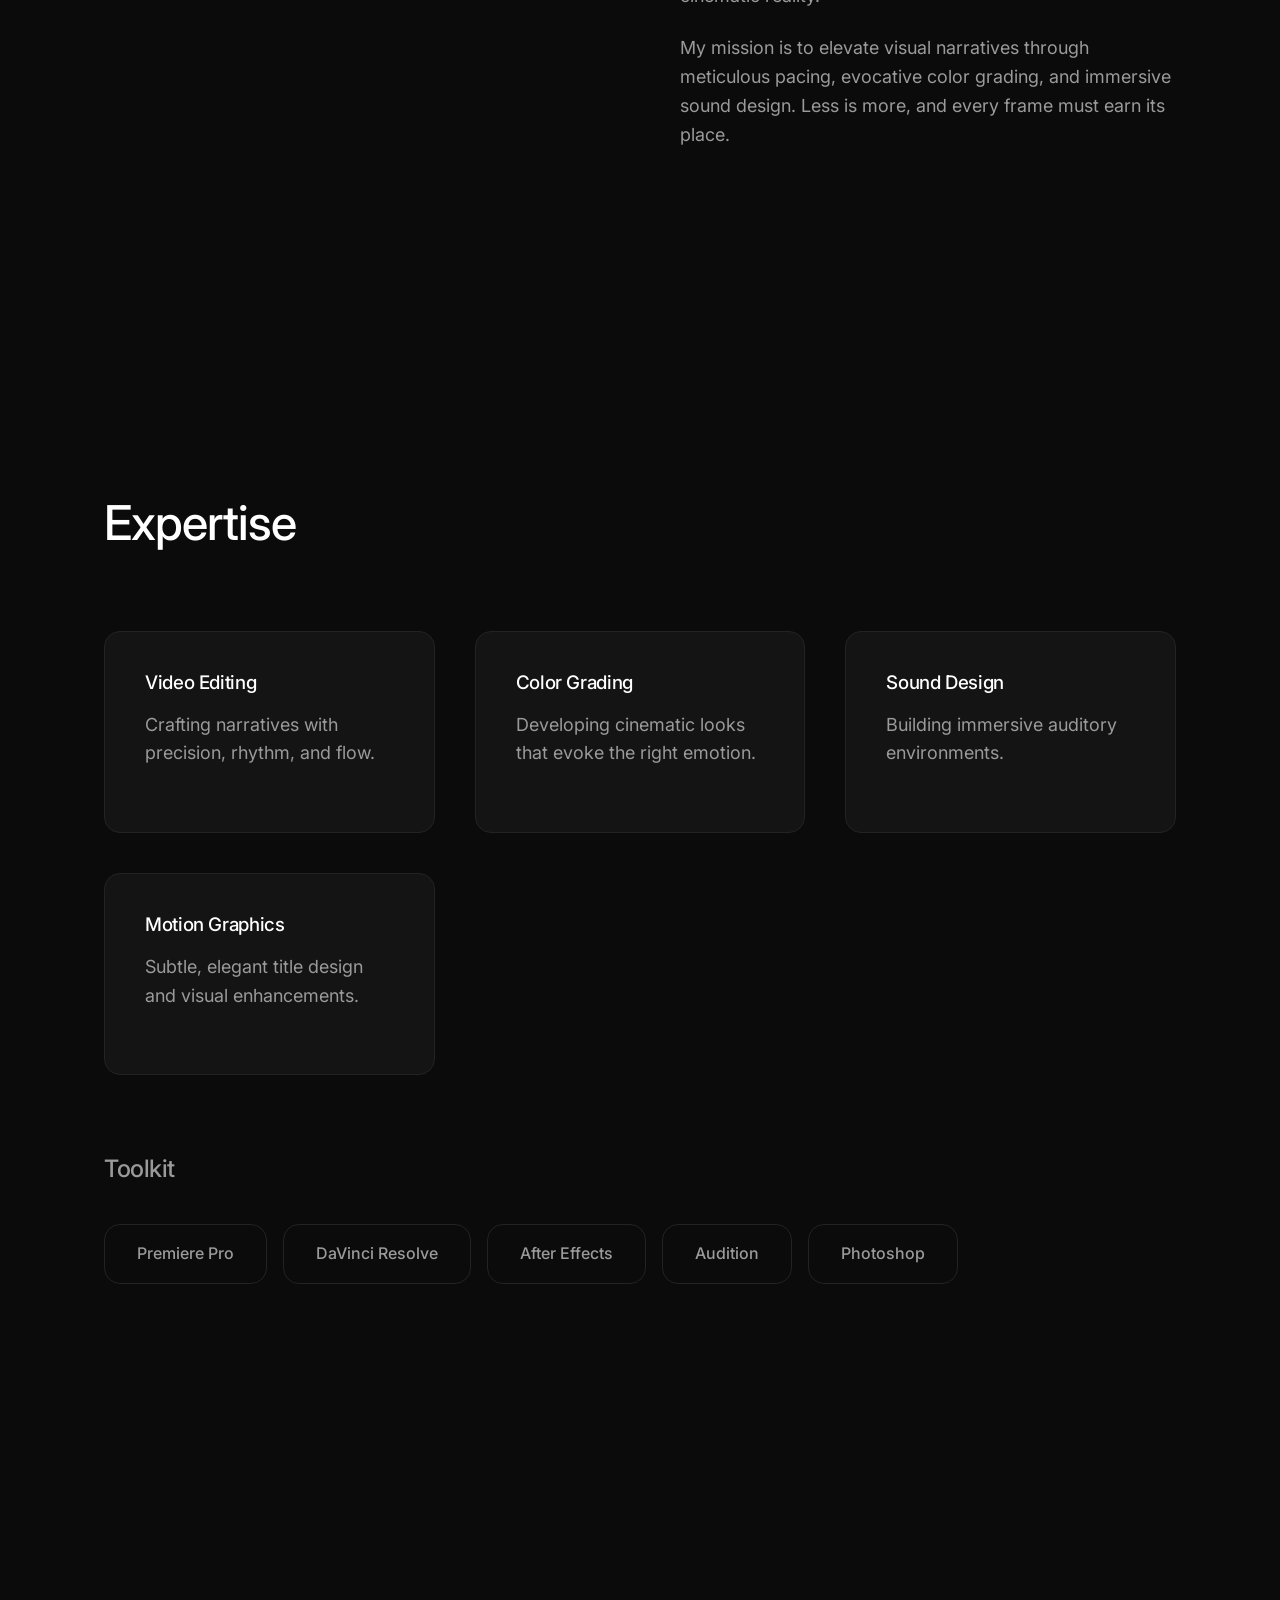
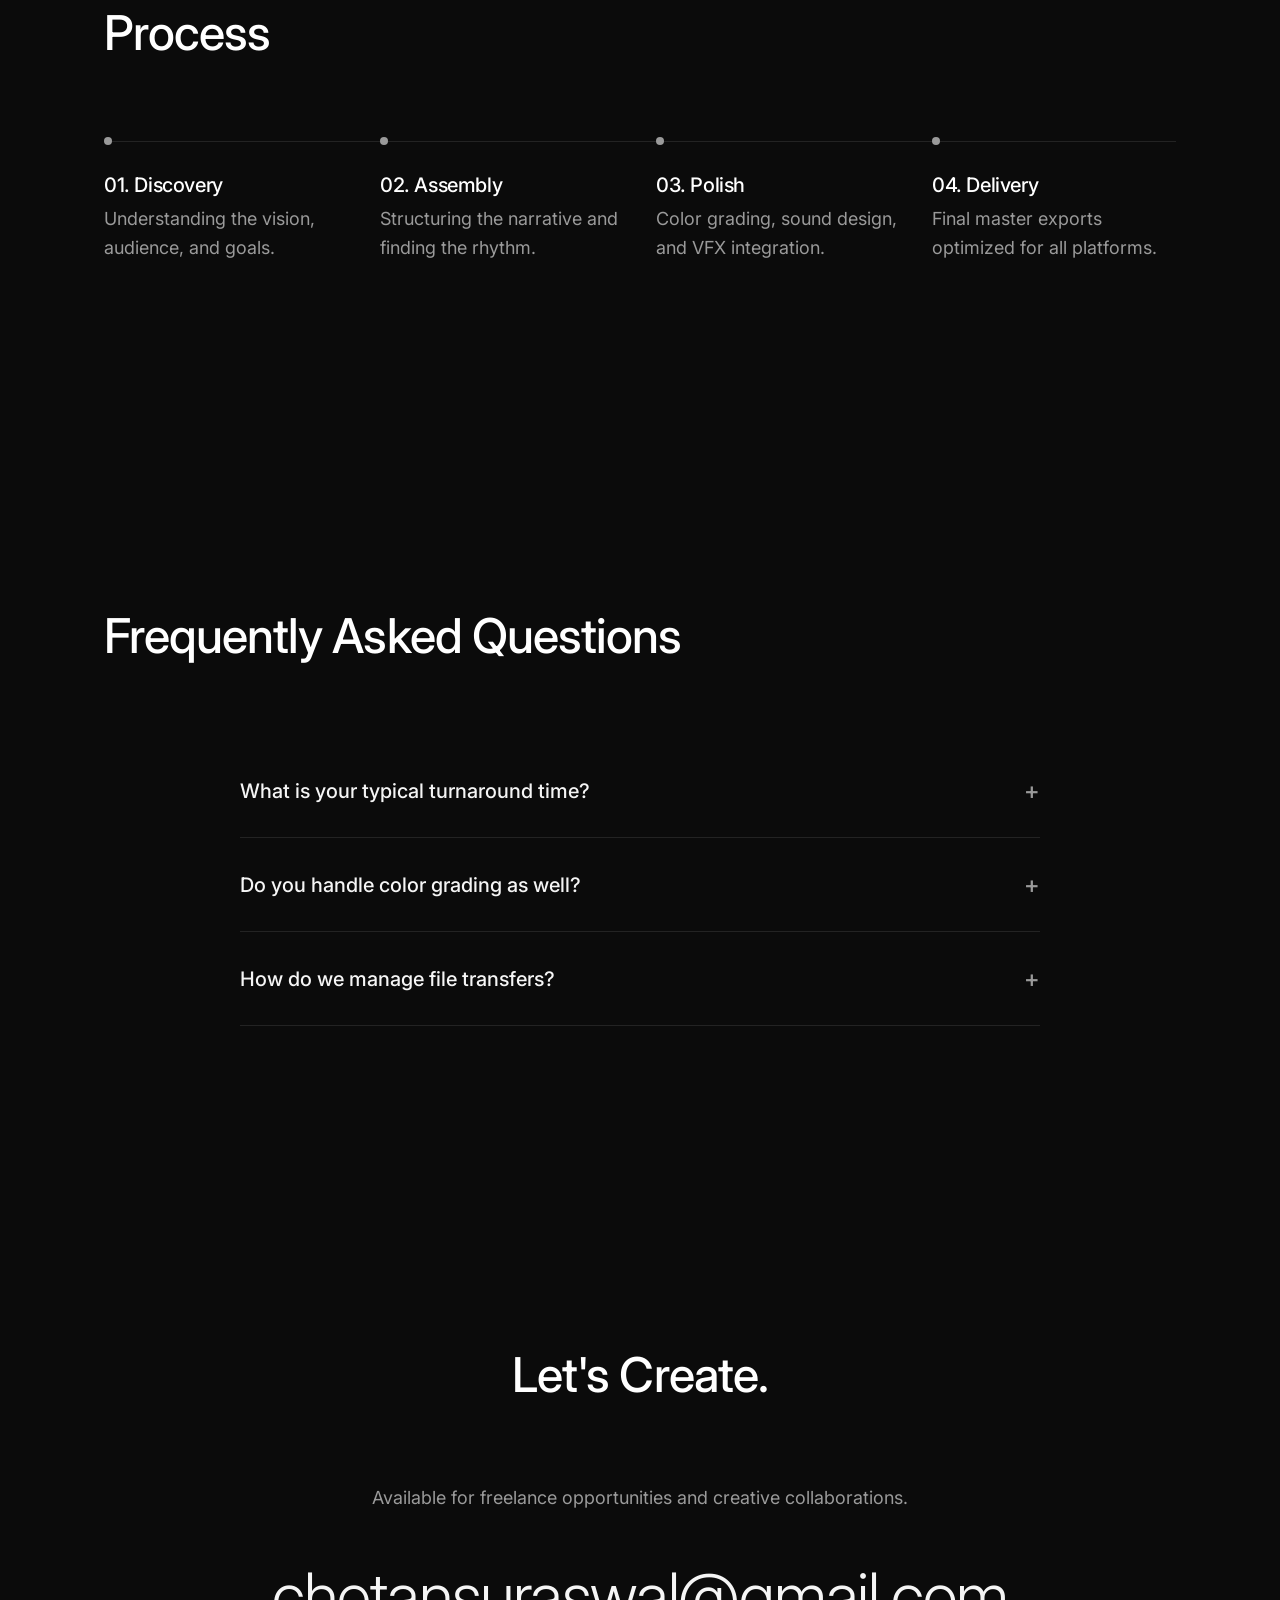
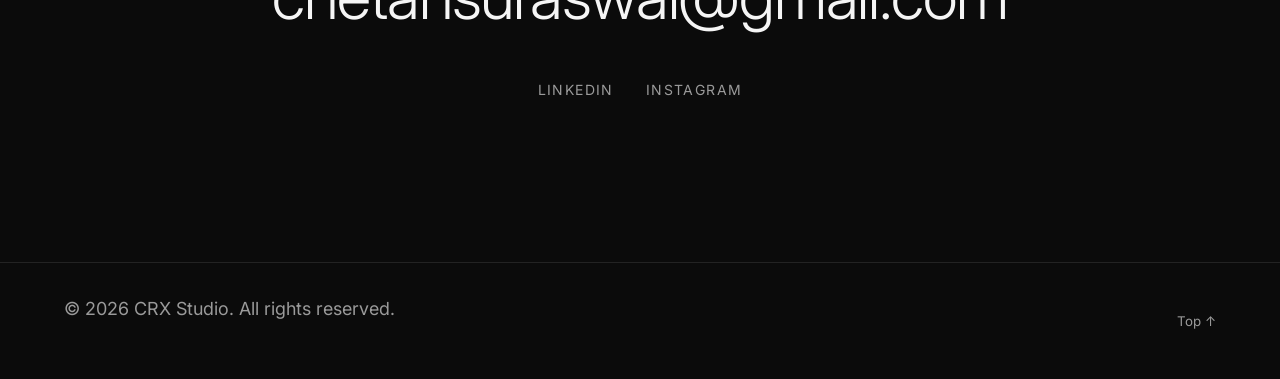
==== commit 3d0159e5: "Comment out resume link in index.html Comment out the link to the resume PDF in the navigation." ====
--- a/index.html
+++ b/index.html
@@ -36,7 +36,7 @@
                 <li><a href="#services">Services</a></li>
                 <li><a href="#contact">Contact</a></li>
             </ul>
-            <a href="assets/resume.pdf" class="btn btn-outline" download>Resume</a>
+            <!-- <a href="assets/resume.pdf" class="btn btn-outline" download>Resume</a> -->
         </nav>
     </header>
 
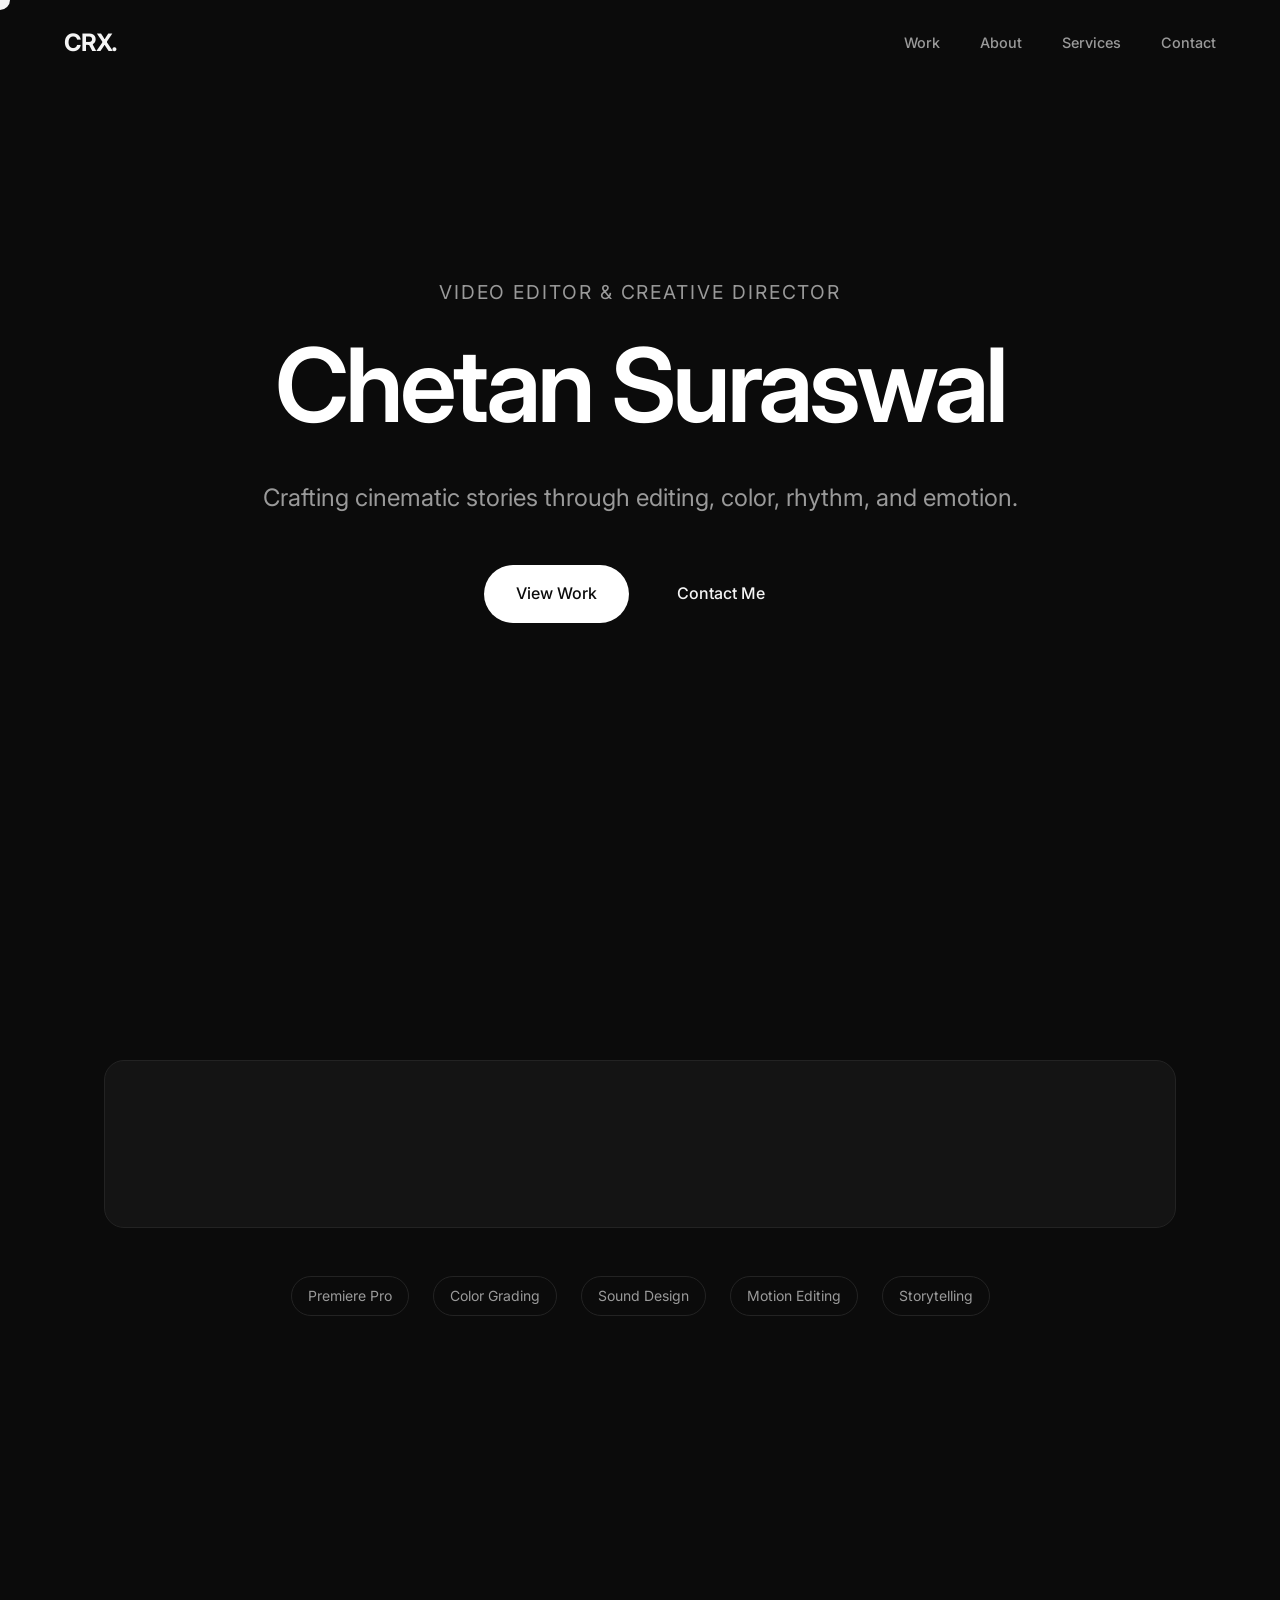
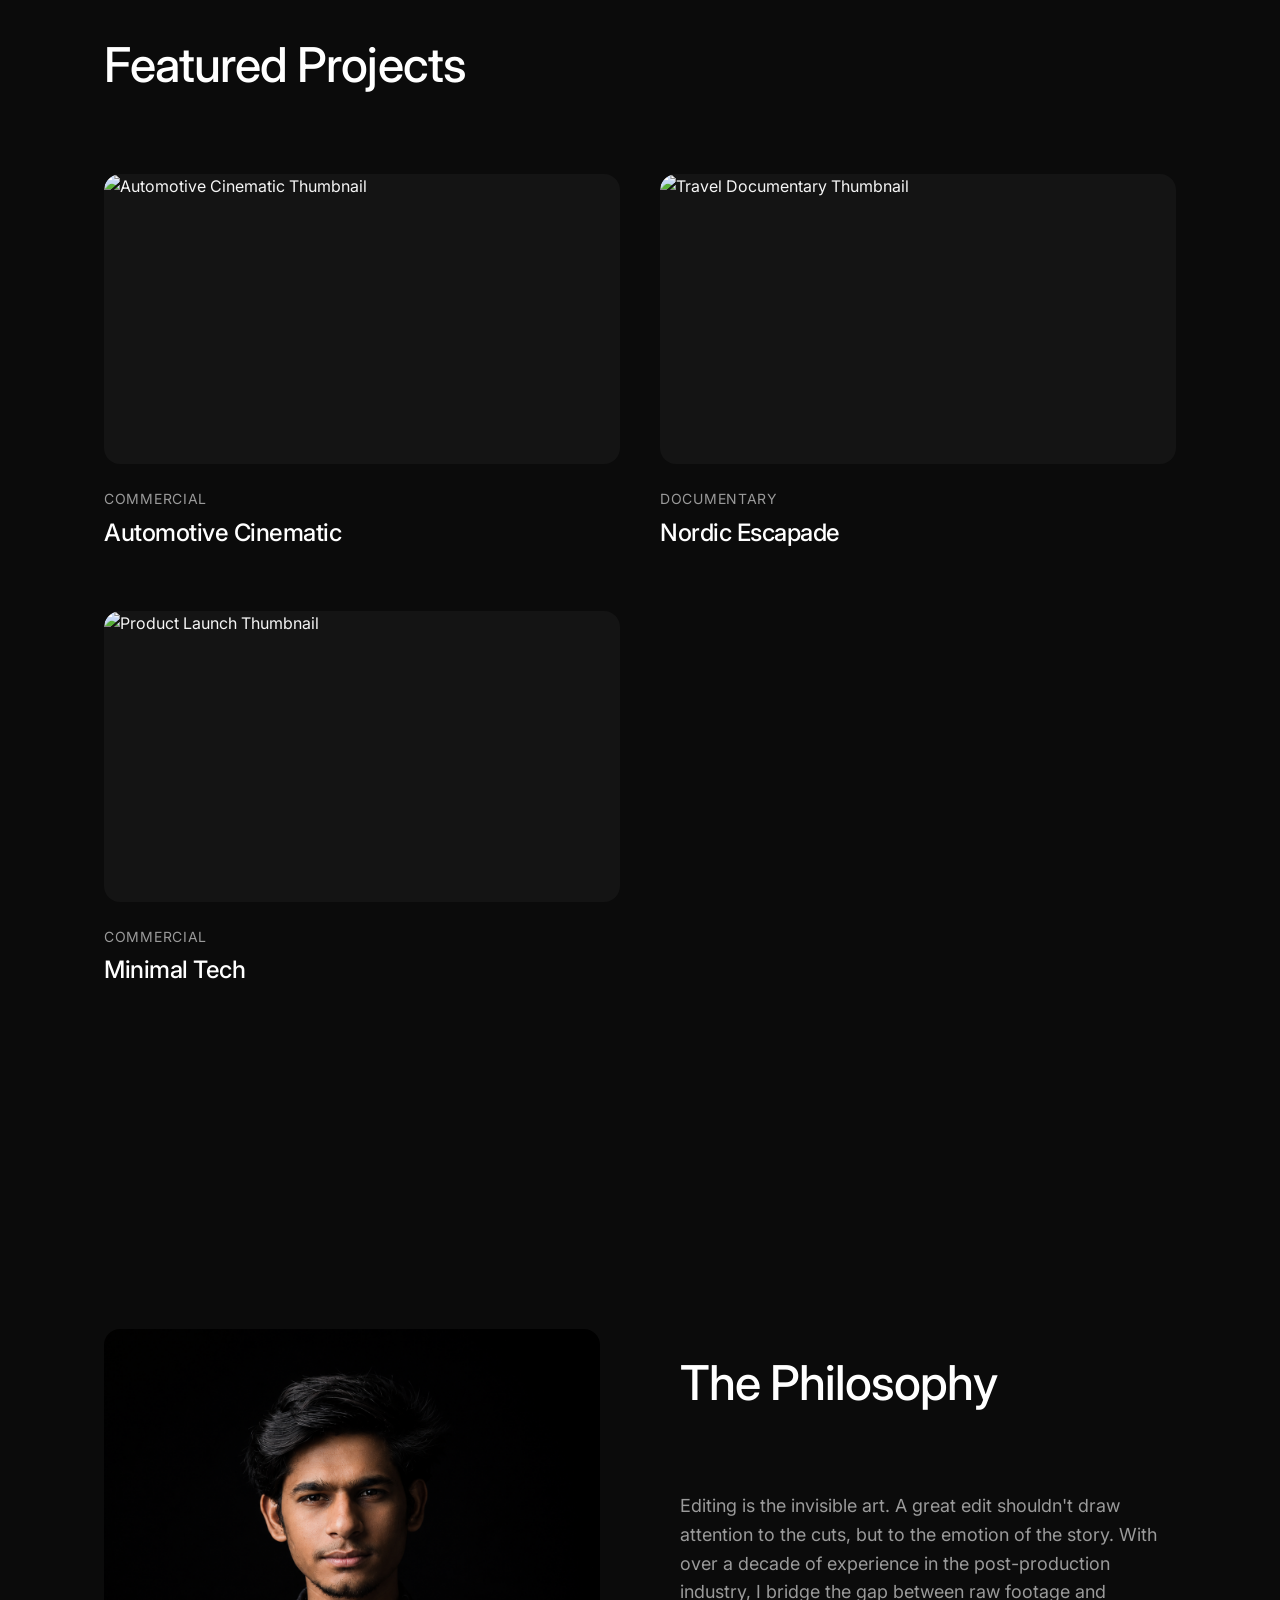
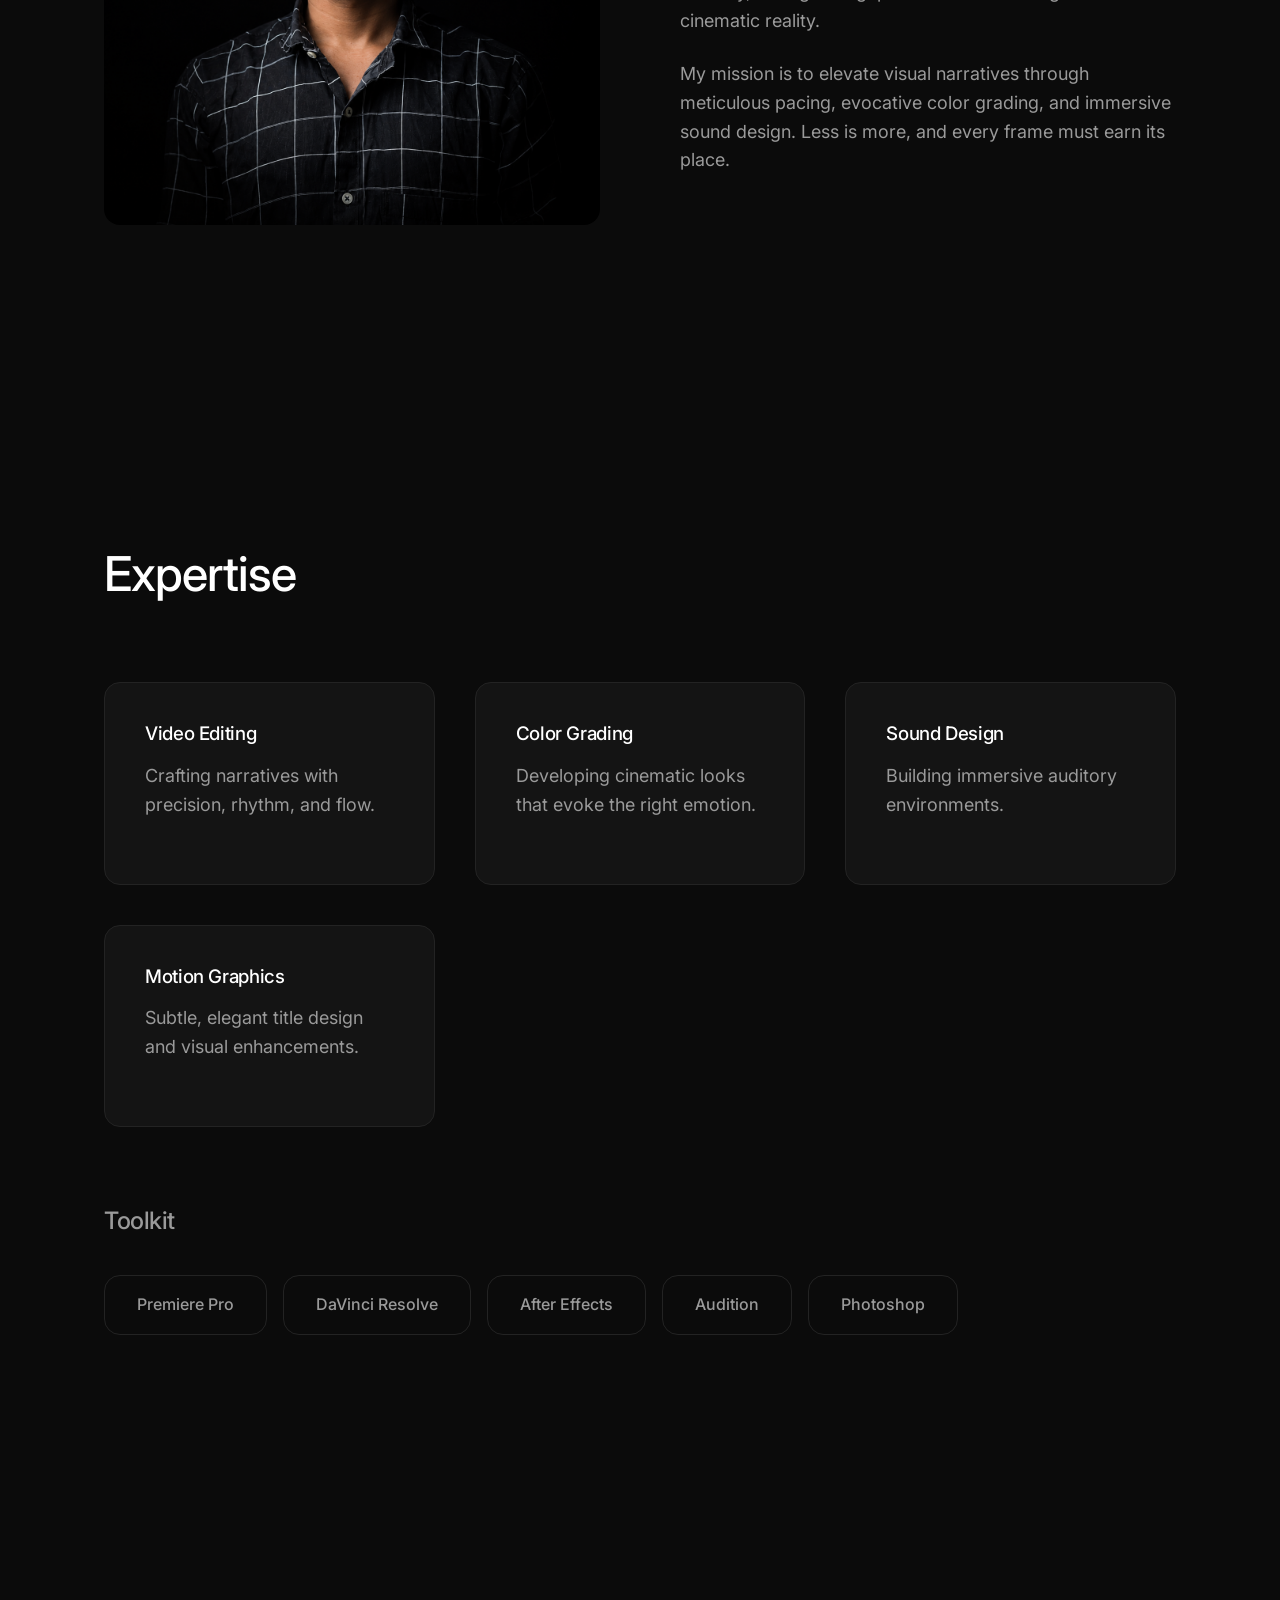
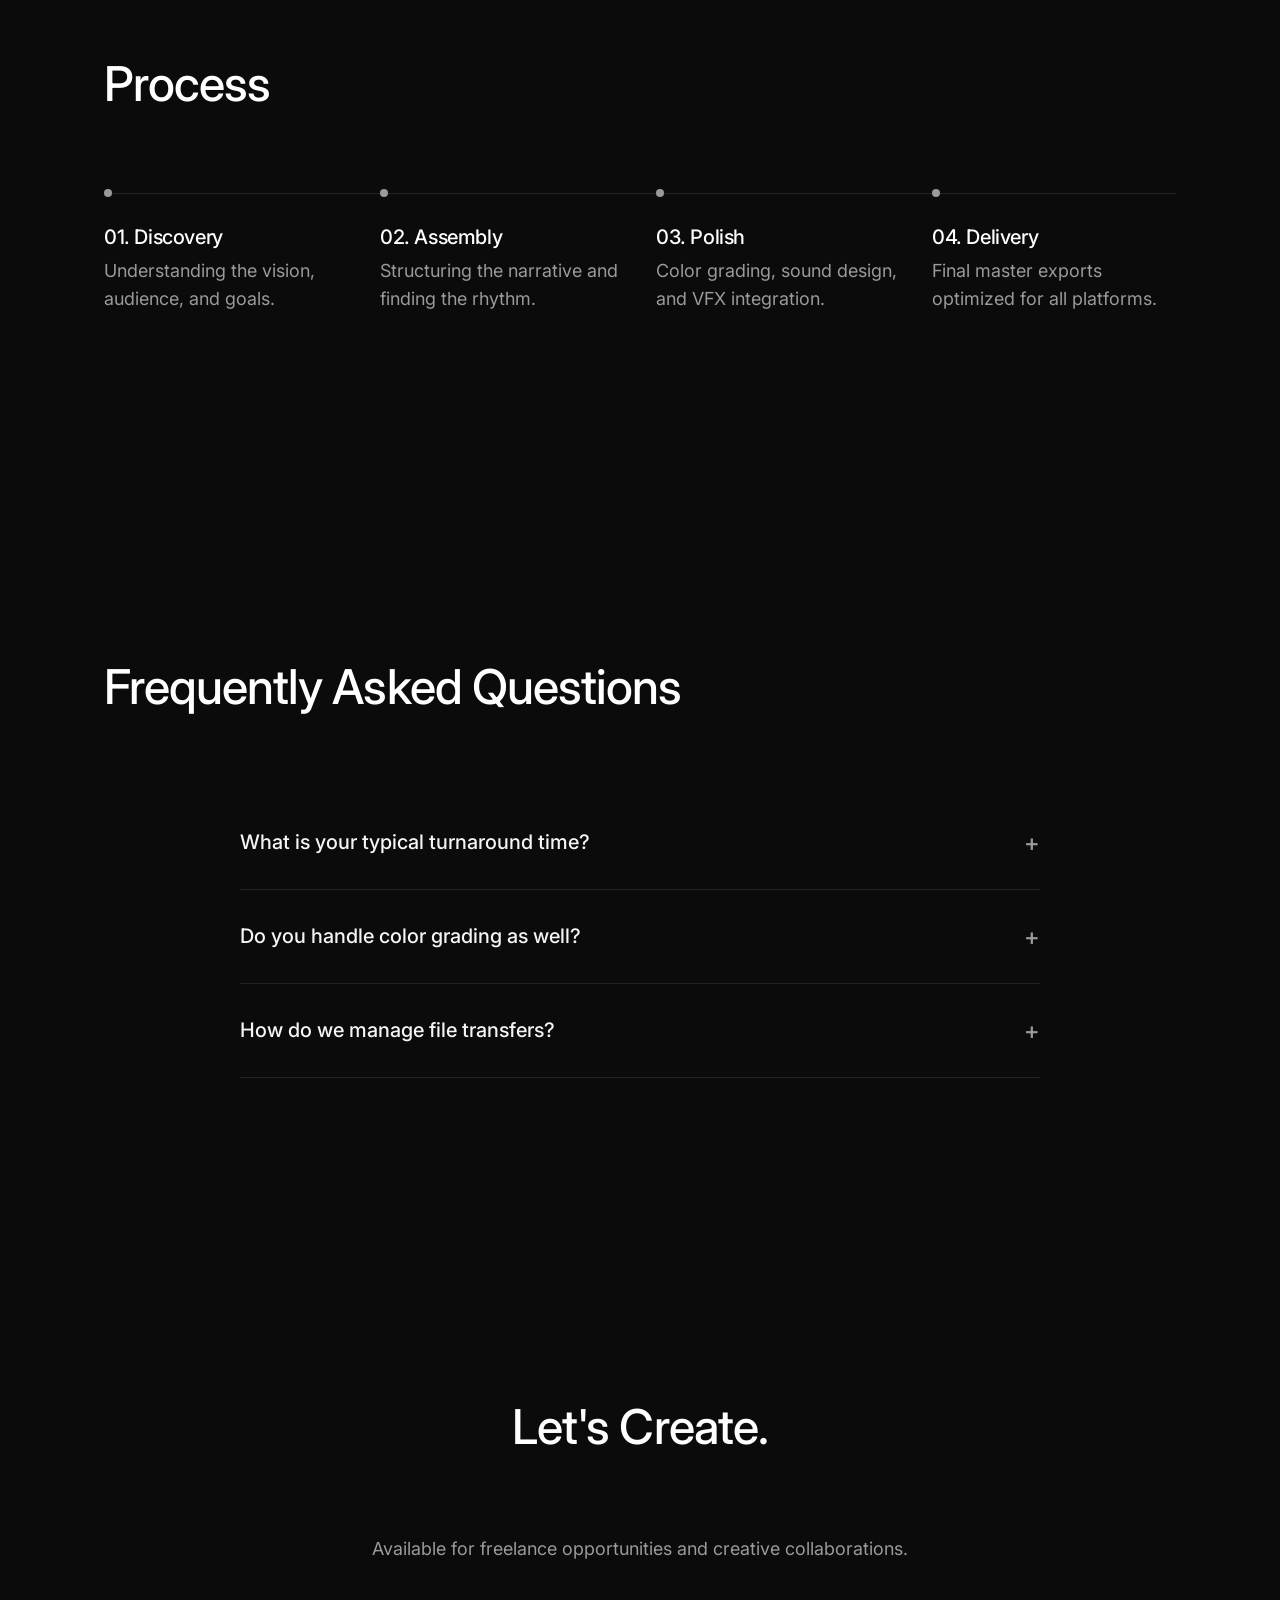
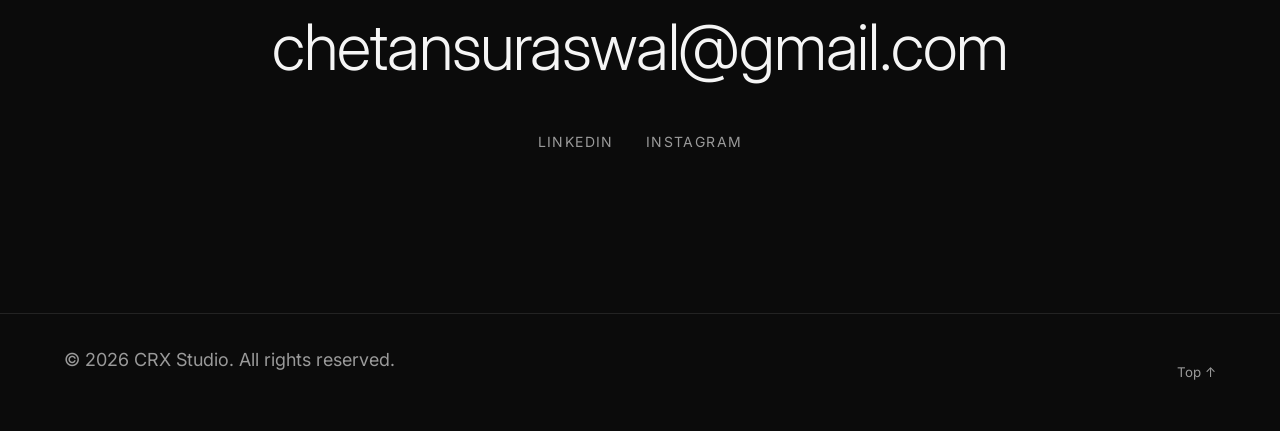
==== commit 38afd909: "Update image file extensions from .jpg to .png" ====
--- a/index.html
+++ b/index.html
@@ -74,7 +74,7 @@
             <div class="projects-grid">
                 <article class="project-card reveal" data-video="assets/videos/project1.mp4" data-title="Automotive Cinematic" data-category="Commercial" data-duration="01:45" data-software="Premiere Pro, DaVinci Resolve" data-desc="A high-octane cinematic promotional video for a luxury automotive brand. Focus on fast-paced rhythm and moody color grading." data-challenges="Matching the aggressive engine sound design with the visual tempo.">
                     <div class="card-image">
-                        <img src="assets/images/thumb-auto.jpg" alt="Automotive Cinematic Thumbnail" loading="lazy">
+                        <img src="assets/images/thumb-auto.png" alt="Automotive Cinematic Thumbnail" loading="lazy">
                     </div>
                     <div class="card-content">
                         <p class="card-category">Commercial</p>
@@ -84,7 +84,7 @@
                 
                 <article class="project-card reveal" data-video="assets/videos/project2.mp4" data-title="Travel Documentary" data-category="Documentary" data-duration="12:30" data-software="Premiere Pro, After Effects" data-desc="A visual journey through the Nordic landscapes, emphasizing vastness and atmospheric storytelling." data-challenges="Balancing dynamic drone footage with intimate handheld shots.">
                     <div class="card-image">
-                        <img src="assets/images/thumb-travel.jpg" alt="Travel Documentary Thumbnail" loading="lazy">
+                        <img src="assets/images/thumb-travel.png" alt="Travel Documentary Thumbnail" loading="lazy">
                     </div>
                     <div class="card-content">
                         <p class="card-category">Documentary</p>
@@ -94,7 +94,7 @@
 
                 <article class="project-card reveal" data-video="assets/videos/project3.mp4" data-title="Product Launch" data-category="Commercial Advertisement" data-duration="00:45" data-software="Premiere Pro, Cinema 4D" data-desc="Sleek, minimal product advertisement focused on macro details and lighting." data-challenges="Creating seamless transitions between physical footage and 3D renders.">
                     <div class="card-image">
-                        <img src="assets/images/thumb-product.jpg" alt="Product Launch Thumbnail" loading="lazy">
+                        <img src="assets/images/thumb-product.png" alt="Product Launch Thumbnail" loading="lazy">
                     </div>
                     <div class="card-content">
                         <p class="card-category">Commercial</p>
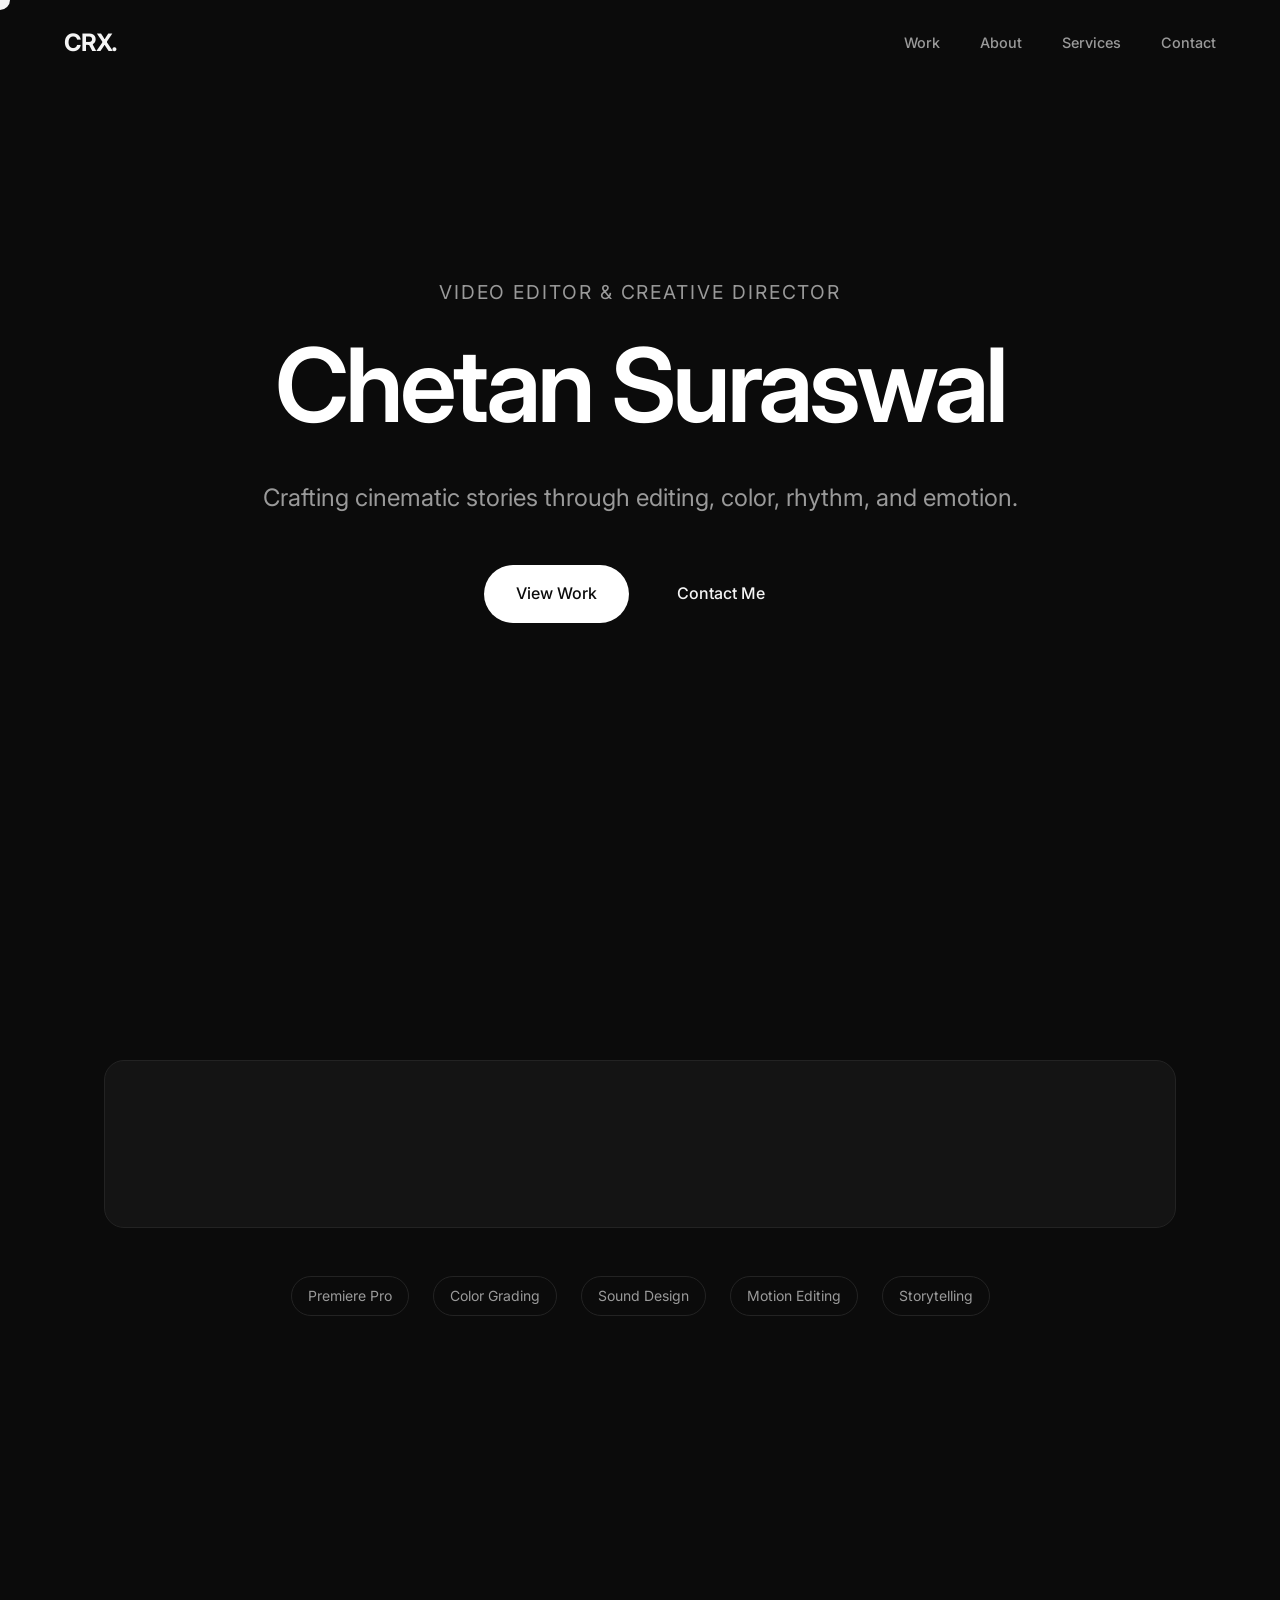
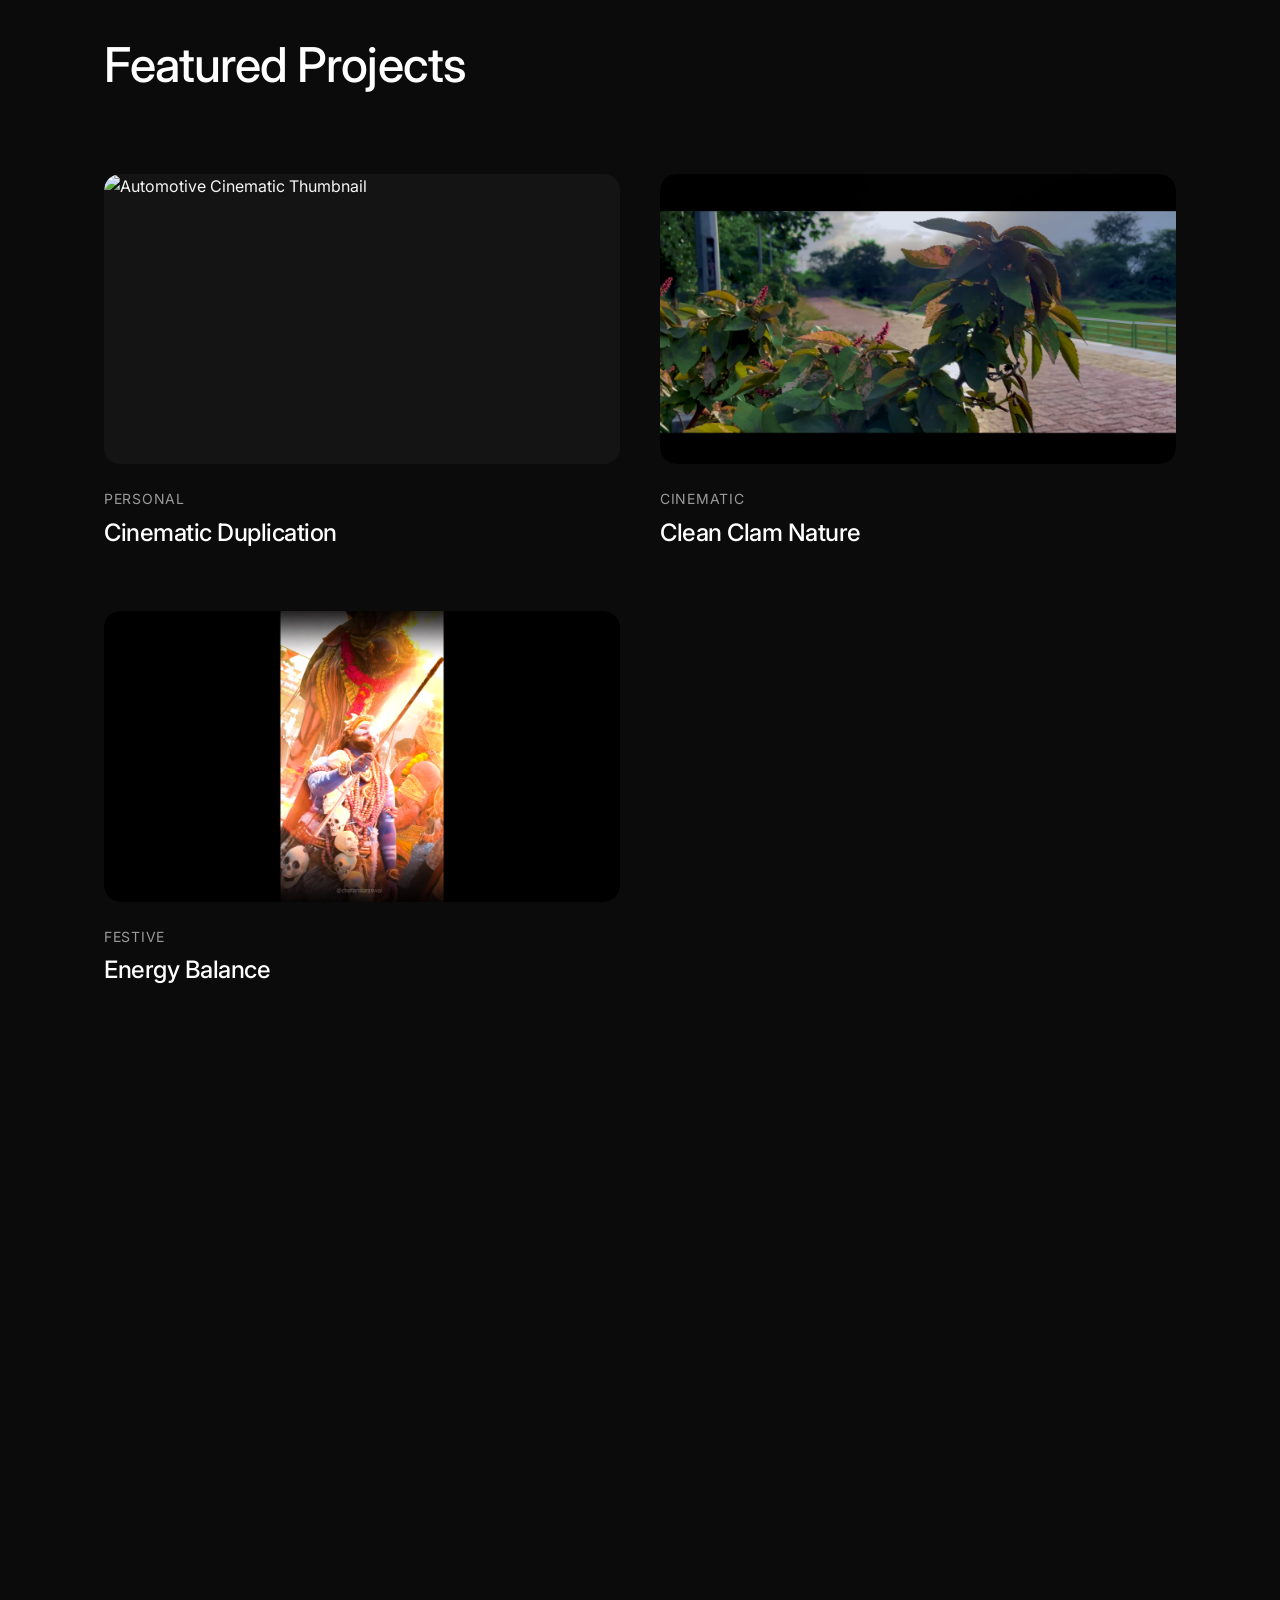
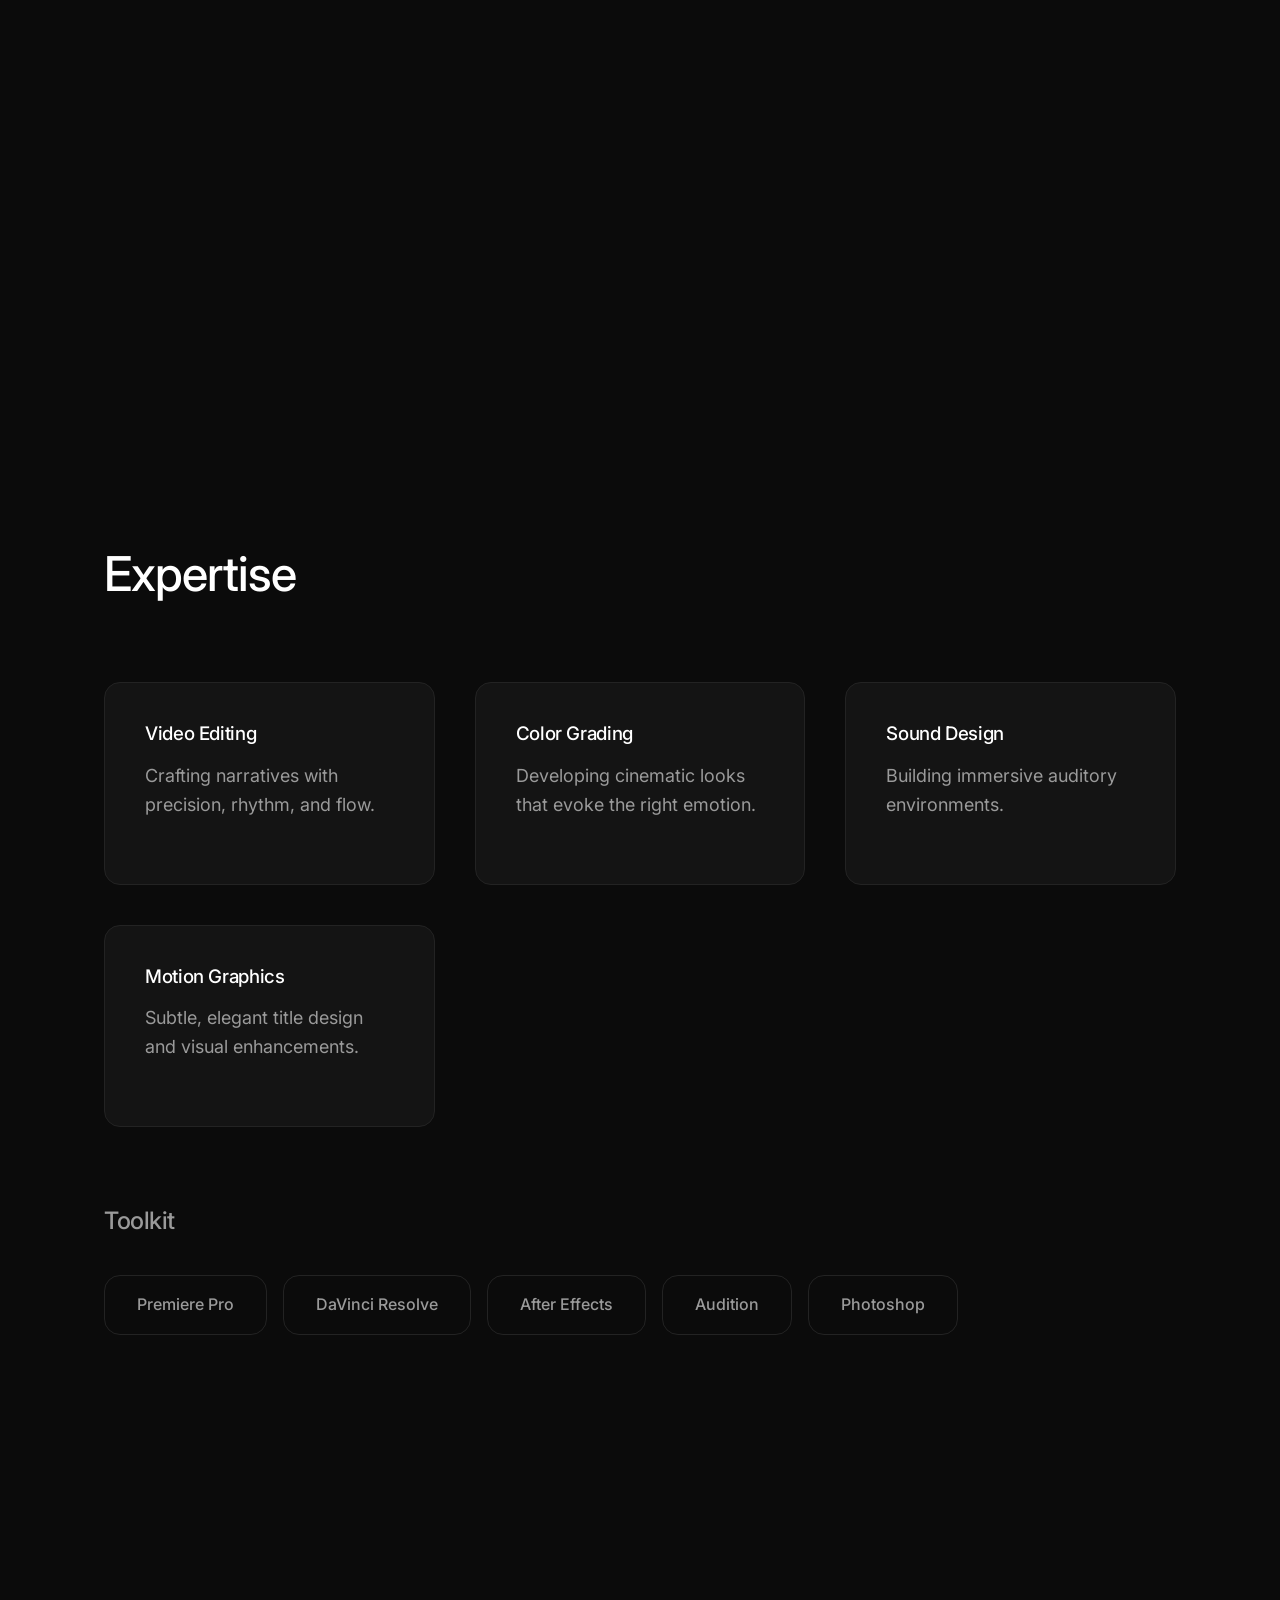
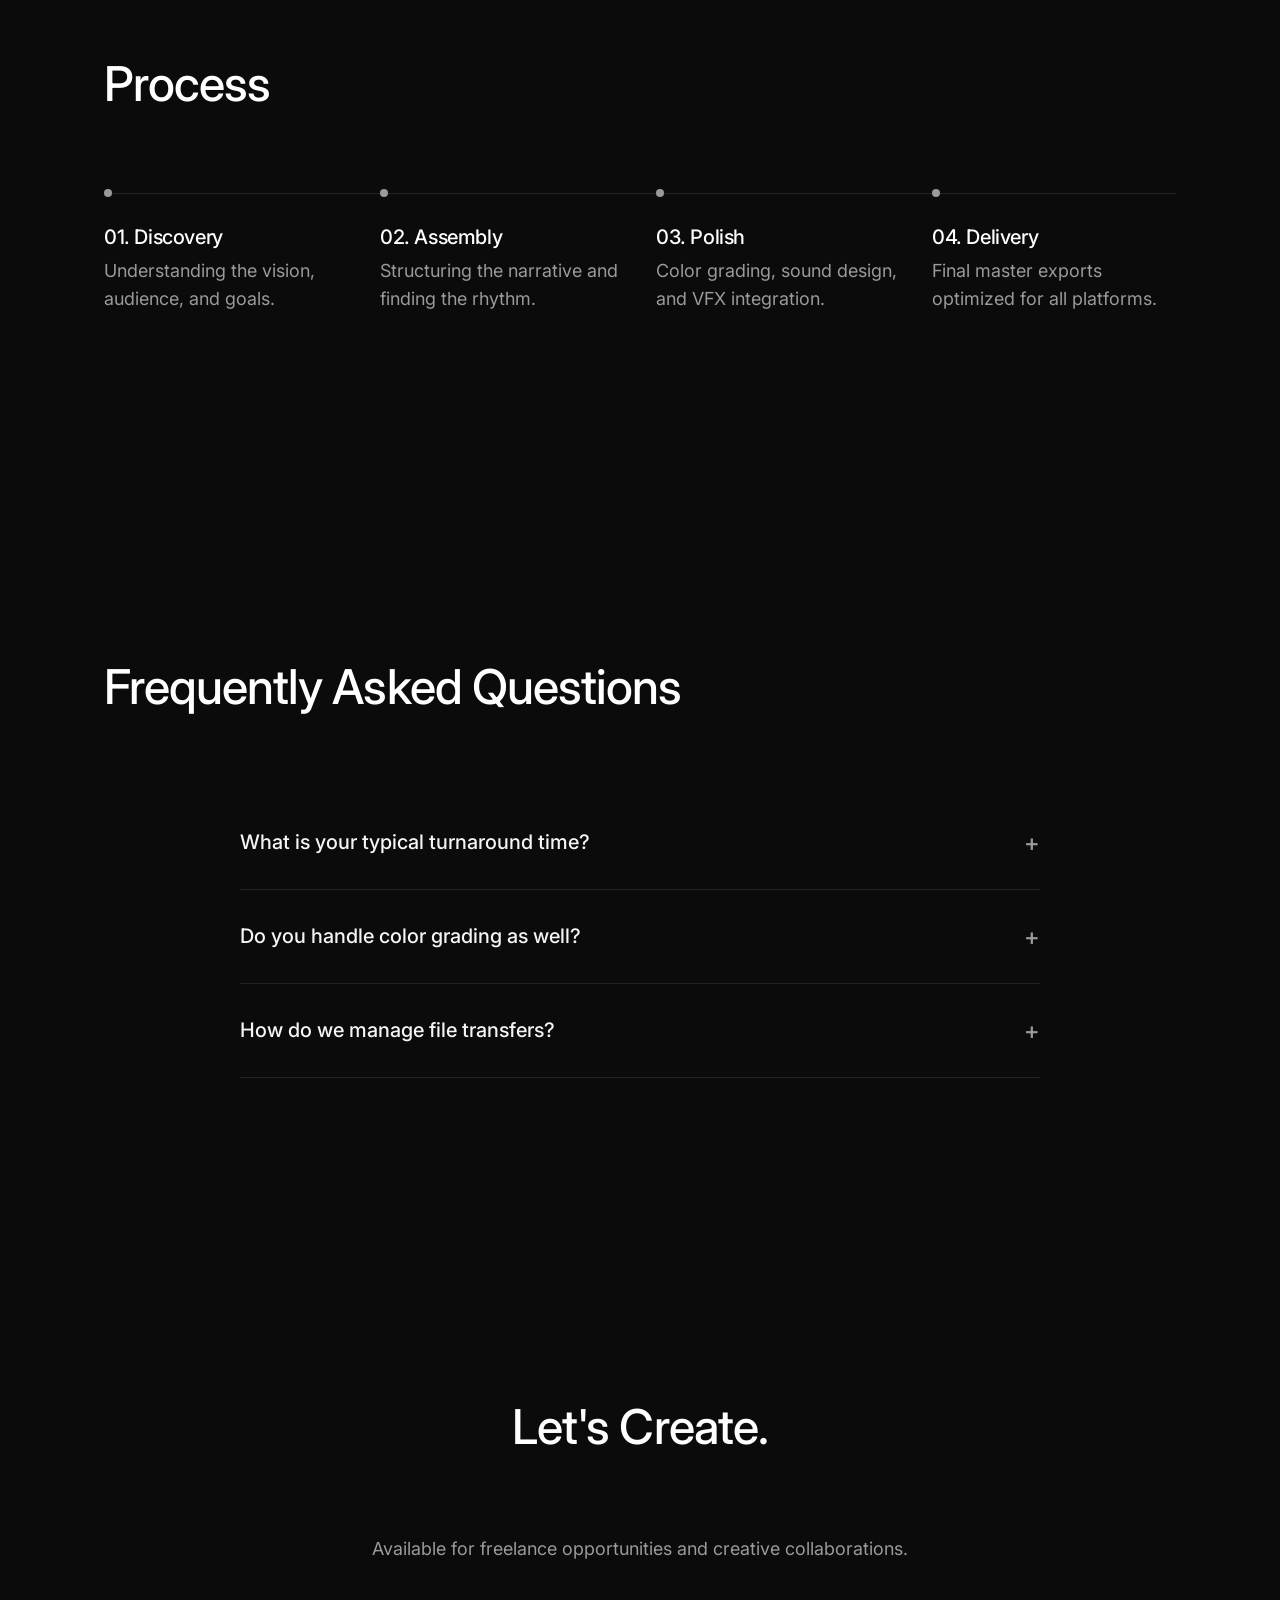
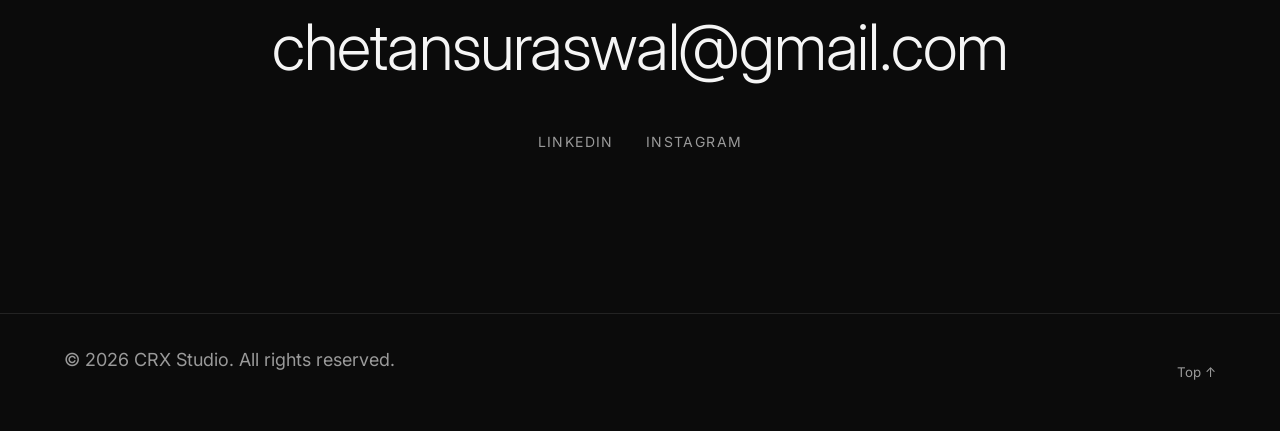
==== commit f64c21ba: "Update project card categories and titles" ====
--- a/index.html
+++ b/index.html
@@ -77,8 +77,8 @@
                         <img src="assets/images/thumb-auto.png" alt="Automotive Cinematic Thumbnail" loading="lazy">
                     </div>
                     <div class="card-content">
-                        <p class="card-category">Commercial</p>
-                        <h3 class="card-title">Automotive Cinematic</h3>
+                        <p class="card-category">Personal</p>
+                        <h3 class="card-title">Cinematic Duplication</h3>
                     </div>
                 </article>
                 
@@ -87,8 +87,8 @@
                         <img src="assets/images/thumb-travel.png" alt="Travel Documentary Thumbnail" loading="lazy">
                     </div>
                     <div class="card-content">
-                        <p class="card-category">Documentary</p>
-                        <h3 class="card-title">Nordic Escapade</h3>
+                        <p class="card-category">Cinematic</p>
+                        <h3 class="card-title">Clean Clam Nature</h3>
                     </div>
                 </article>
 
@@ -97,8 +97,8 @@
                         <img src="assets/images/thumb-product.png" alt="Product Launch Thumbnail" loading="lazy">
                     </div>
                     <div class="card-content">
-                        <p class="card-category">Commercial</p>
-                        <h3 class="card-title">Minimal Tech</h3>
+                        <p class="card-category">Festive</p>
+                        <h3 class="card-title">Energy Balance</h3>
                     </div>
                 </article>
             </div>
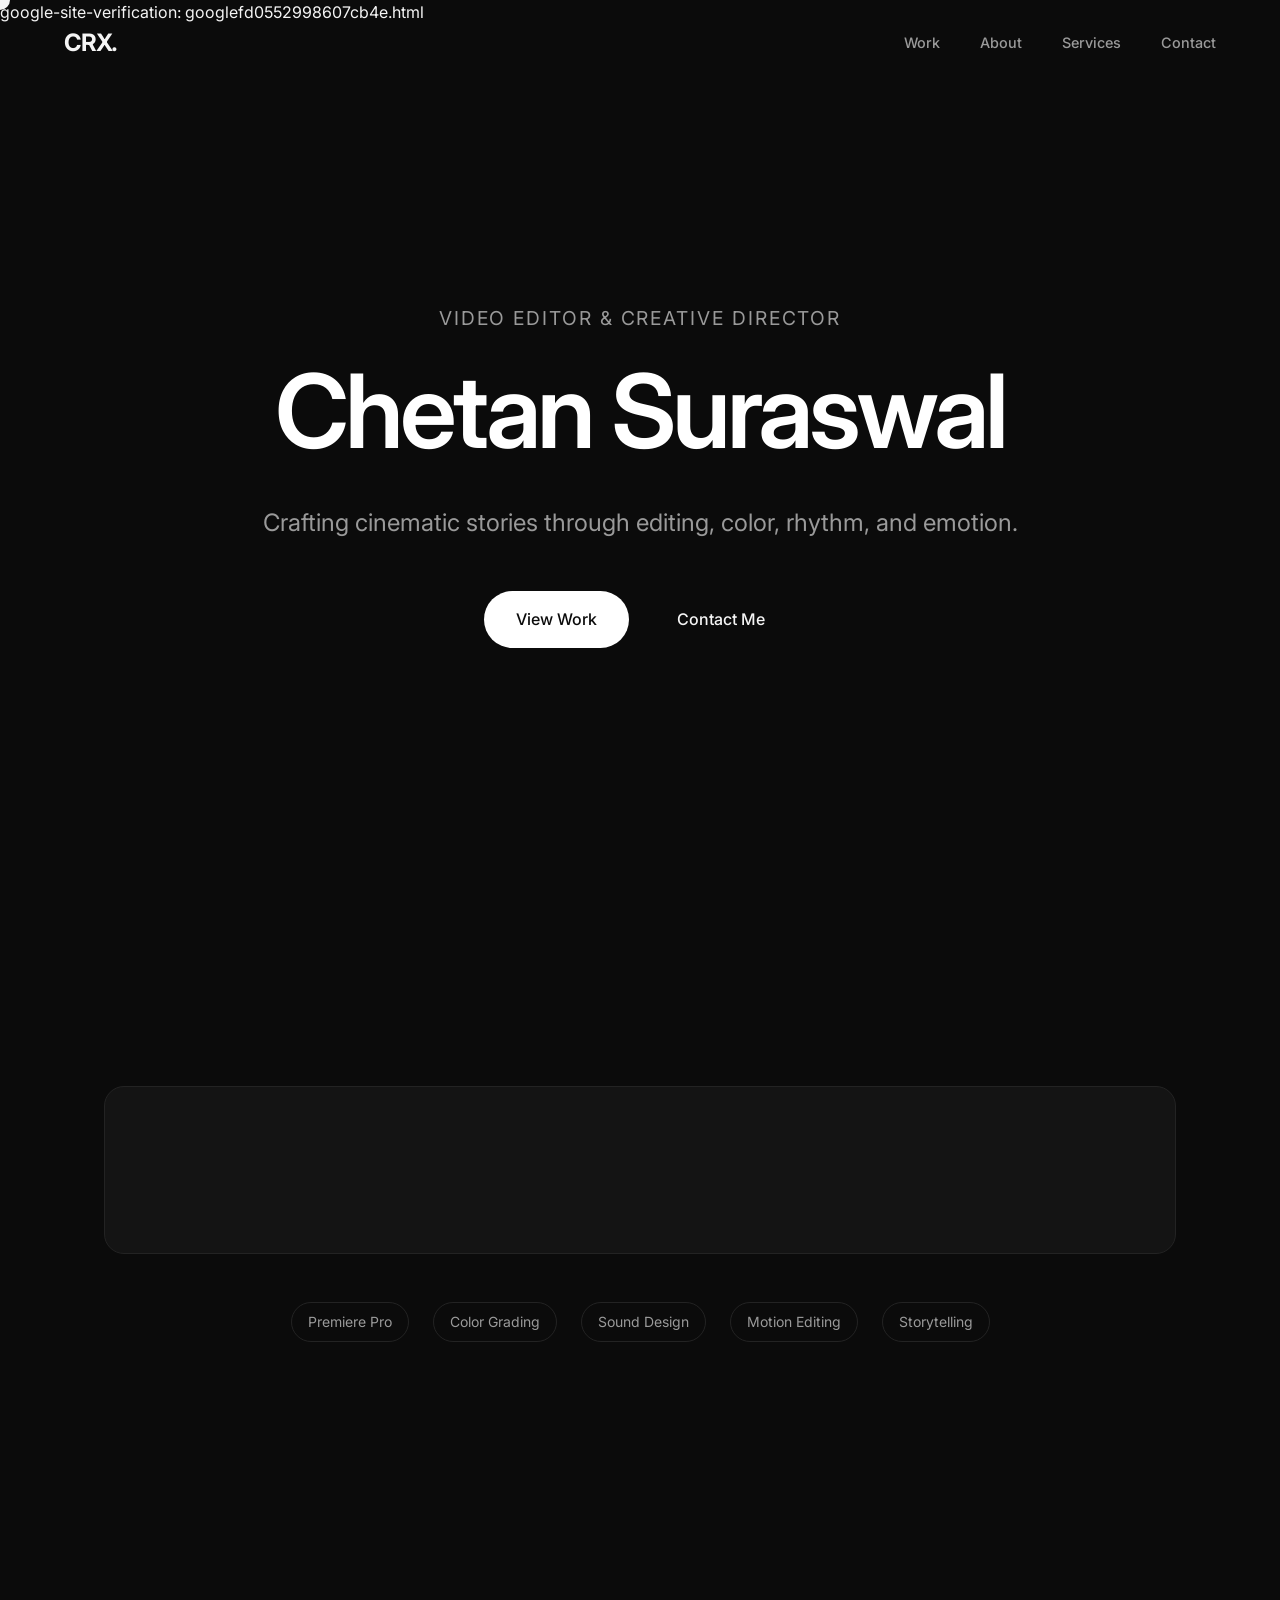
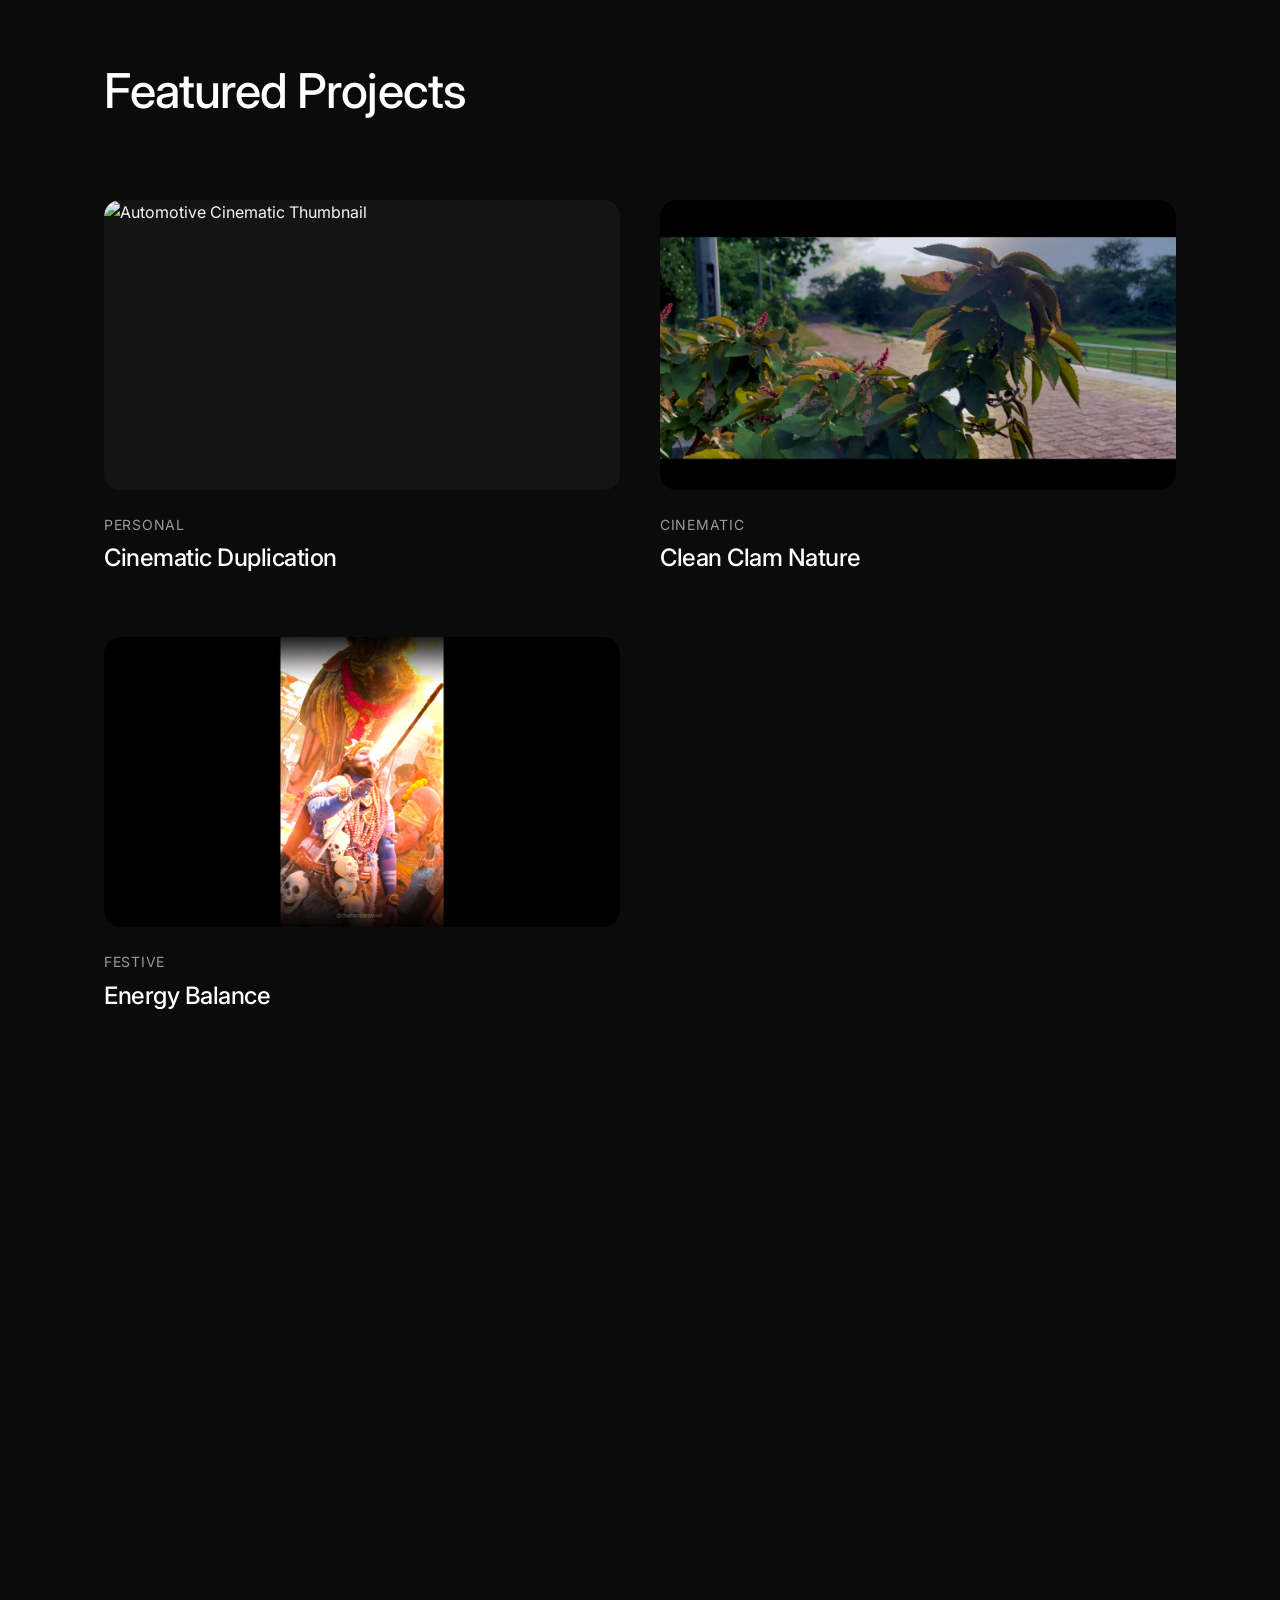
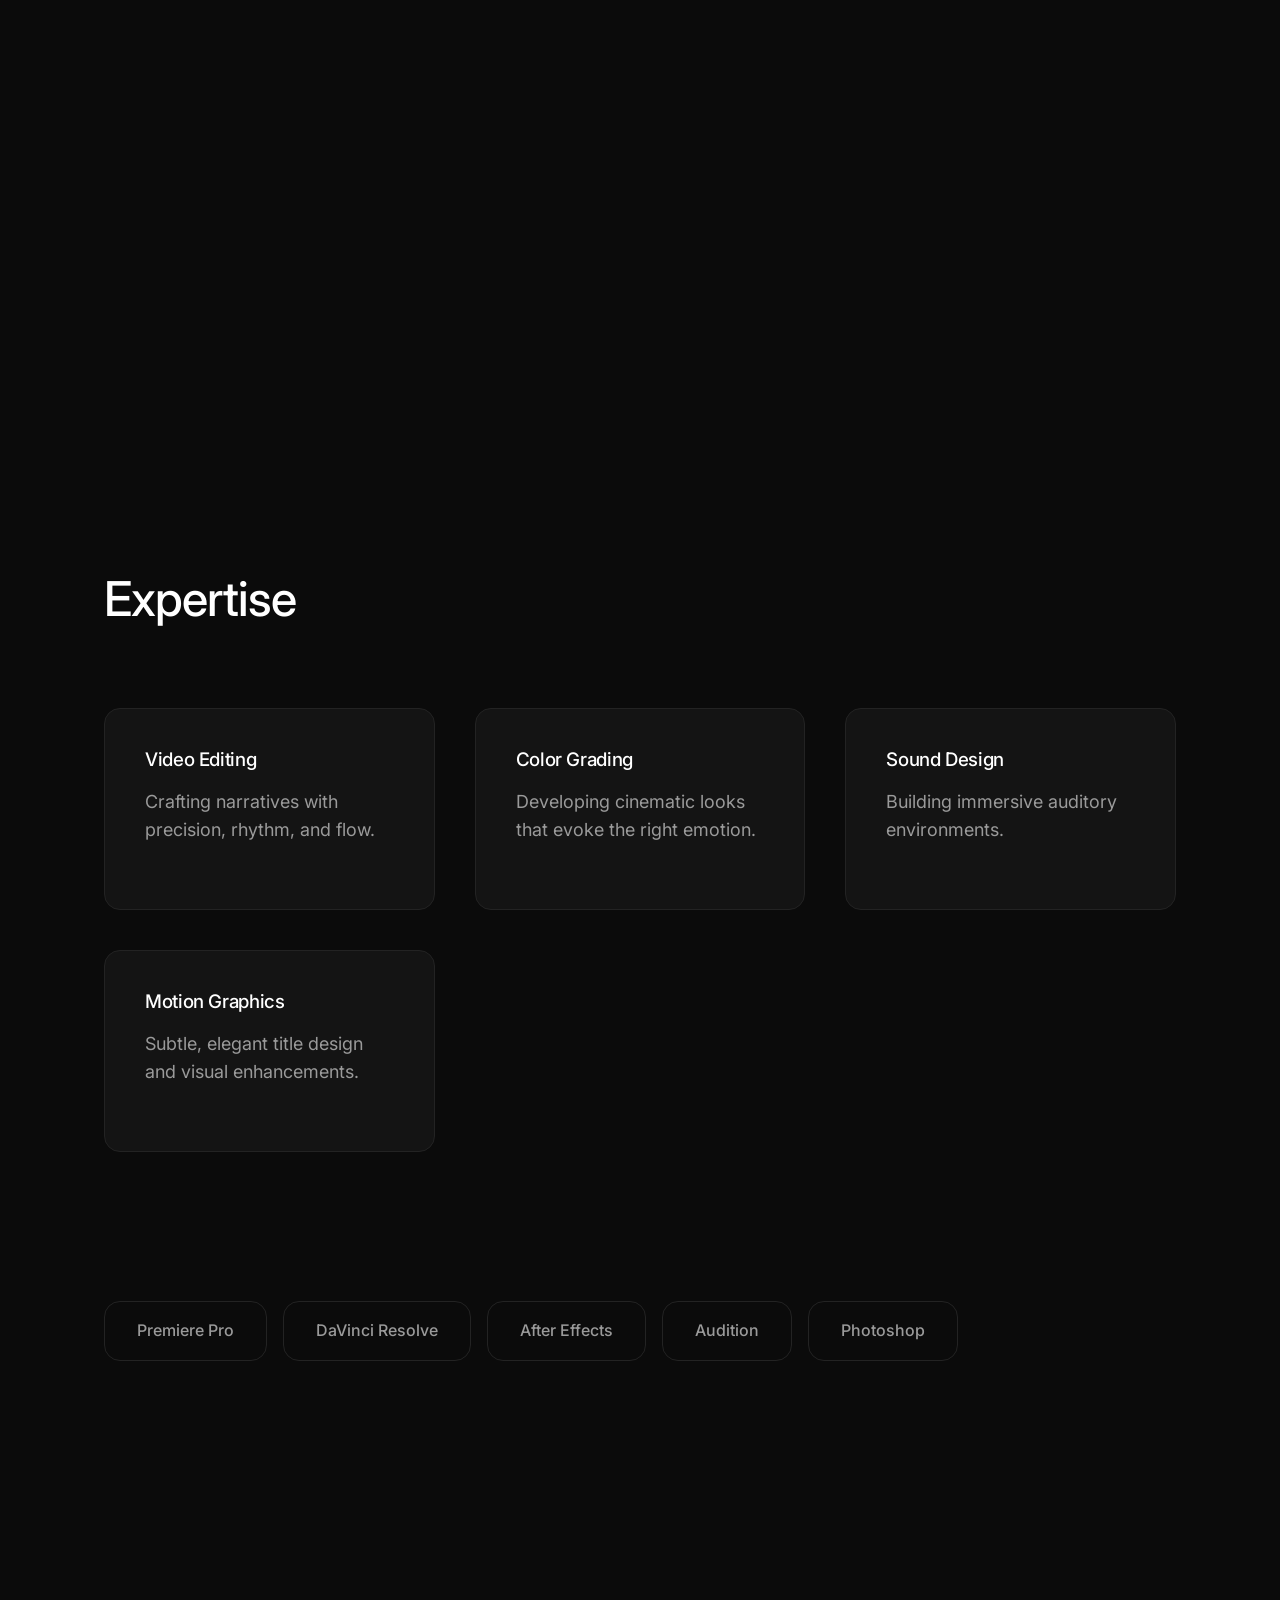
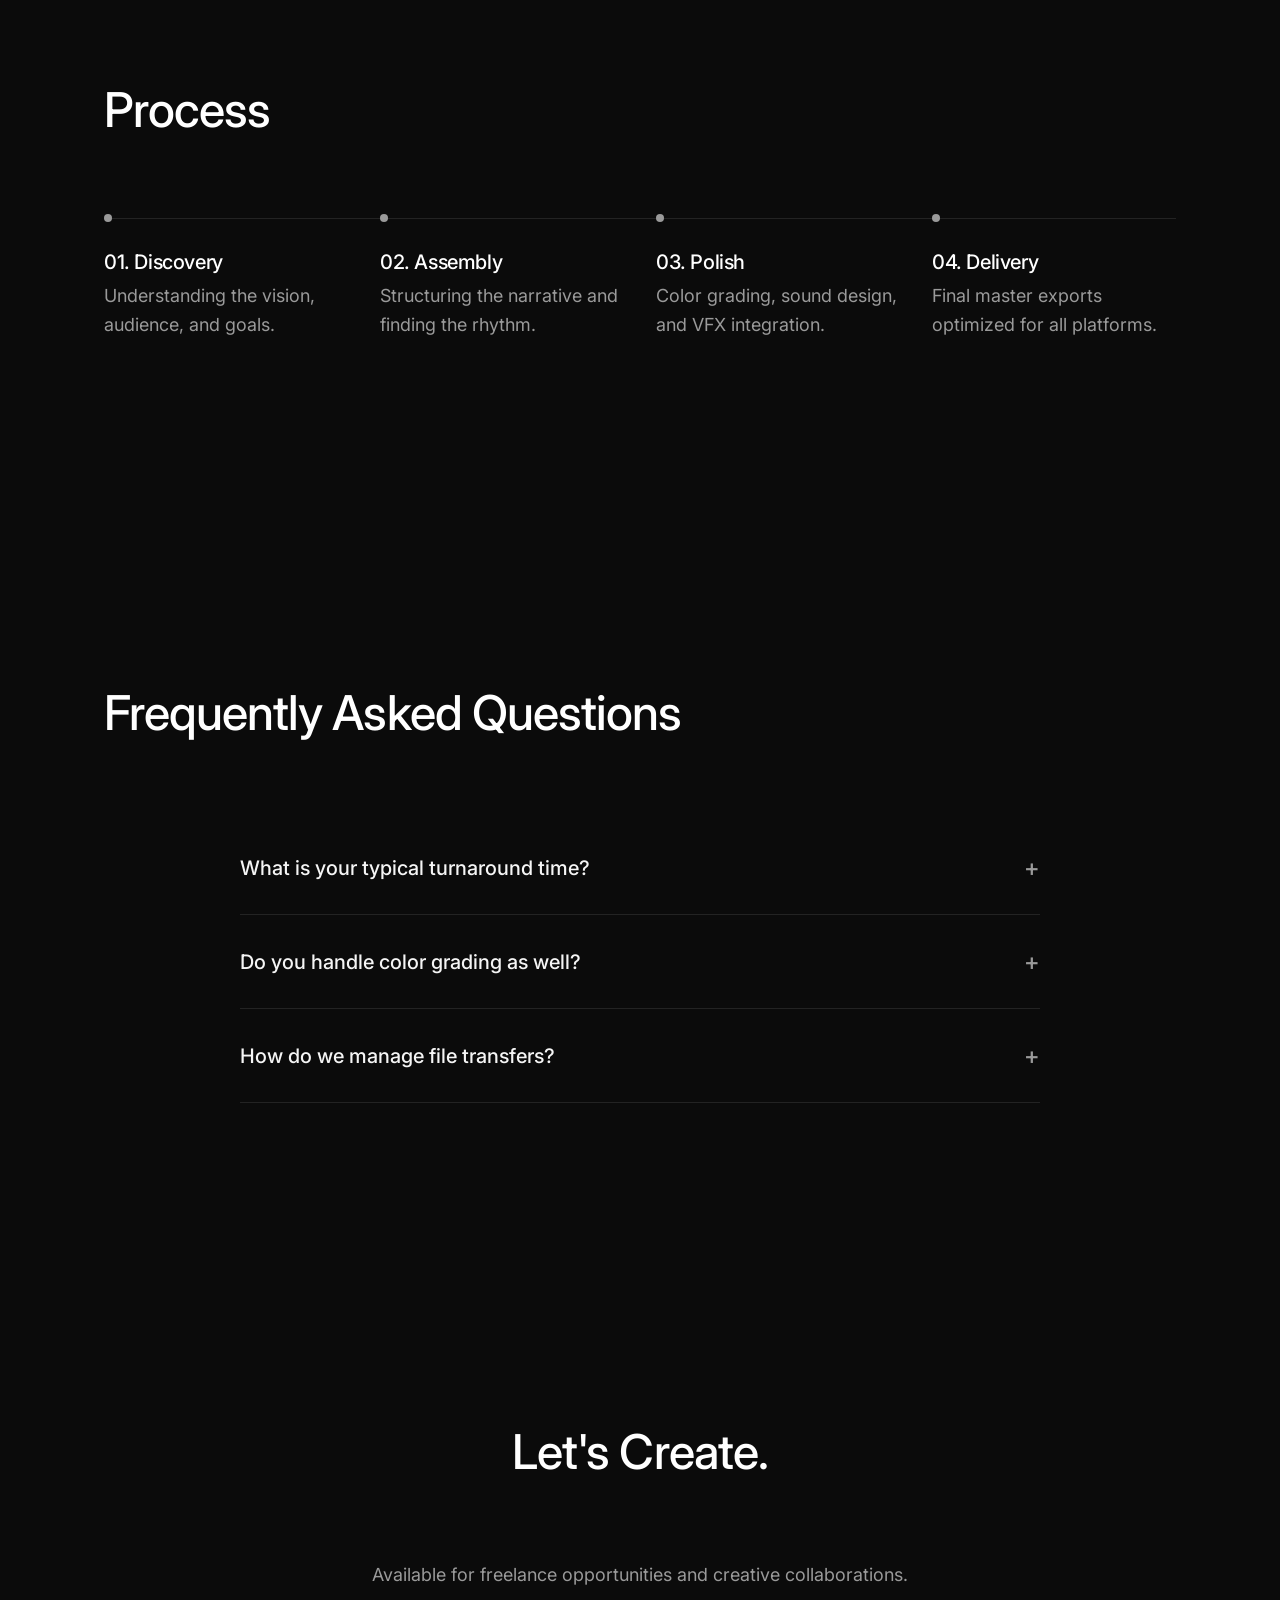
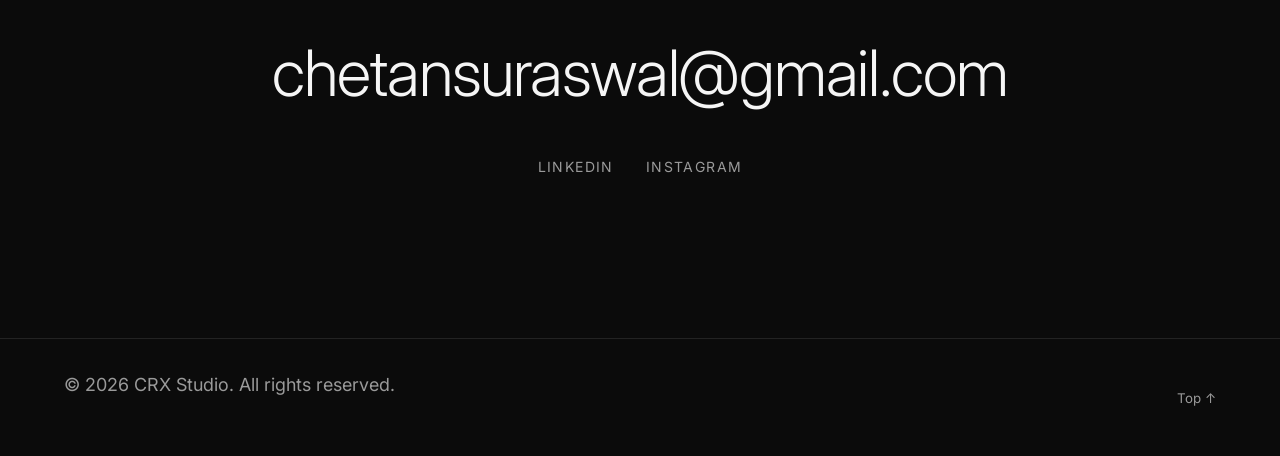
==== commit 4a114ed7: "Add Google site verification to index.html Added Google site verification meta tag for SEO." ====
--- a/index.html
+++ b/index.html
@@ -9,6 +9,7 @@
     <meta name="keywords" content="video editor, cinematic, color grading, premiere pro, freelance editor, motion graphics">
     <meta name="robots" content="index, follow">
     <link rel="canonical" href="https://yourwebsite.com">
+    google-site-verification: googlefd0552998607cb4e.html
     
     <meta property="og:type" content="website">
     <meta property="og:title" content="CRX | Premium Video Editor">
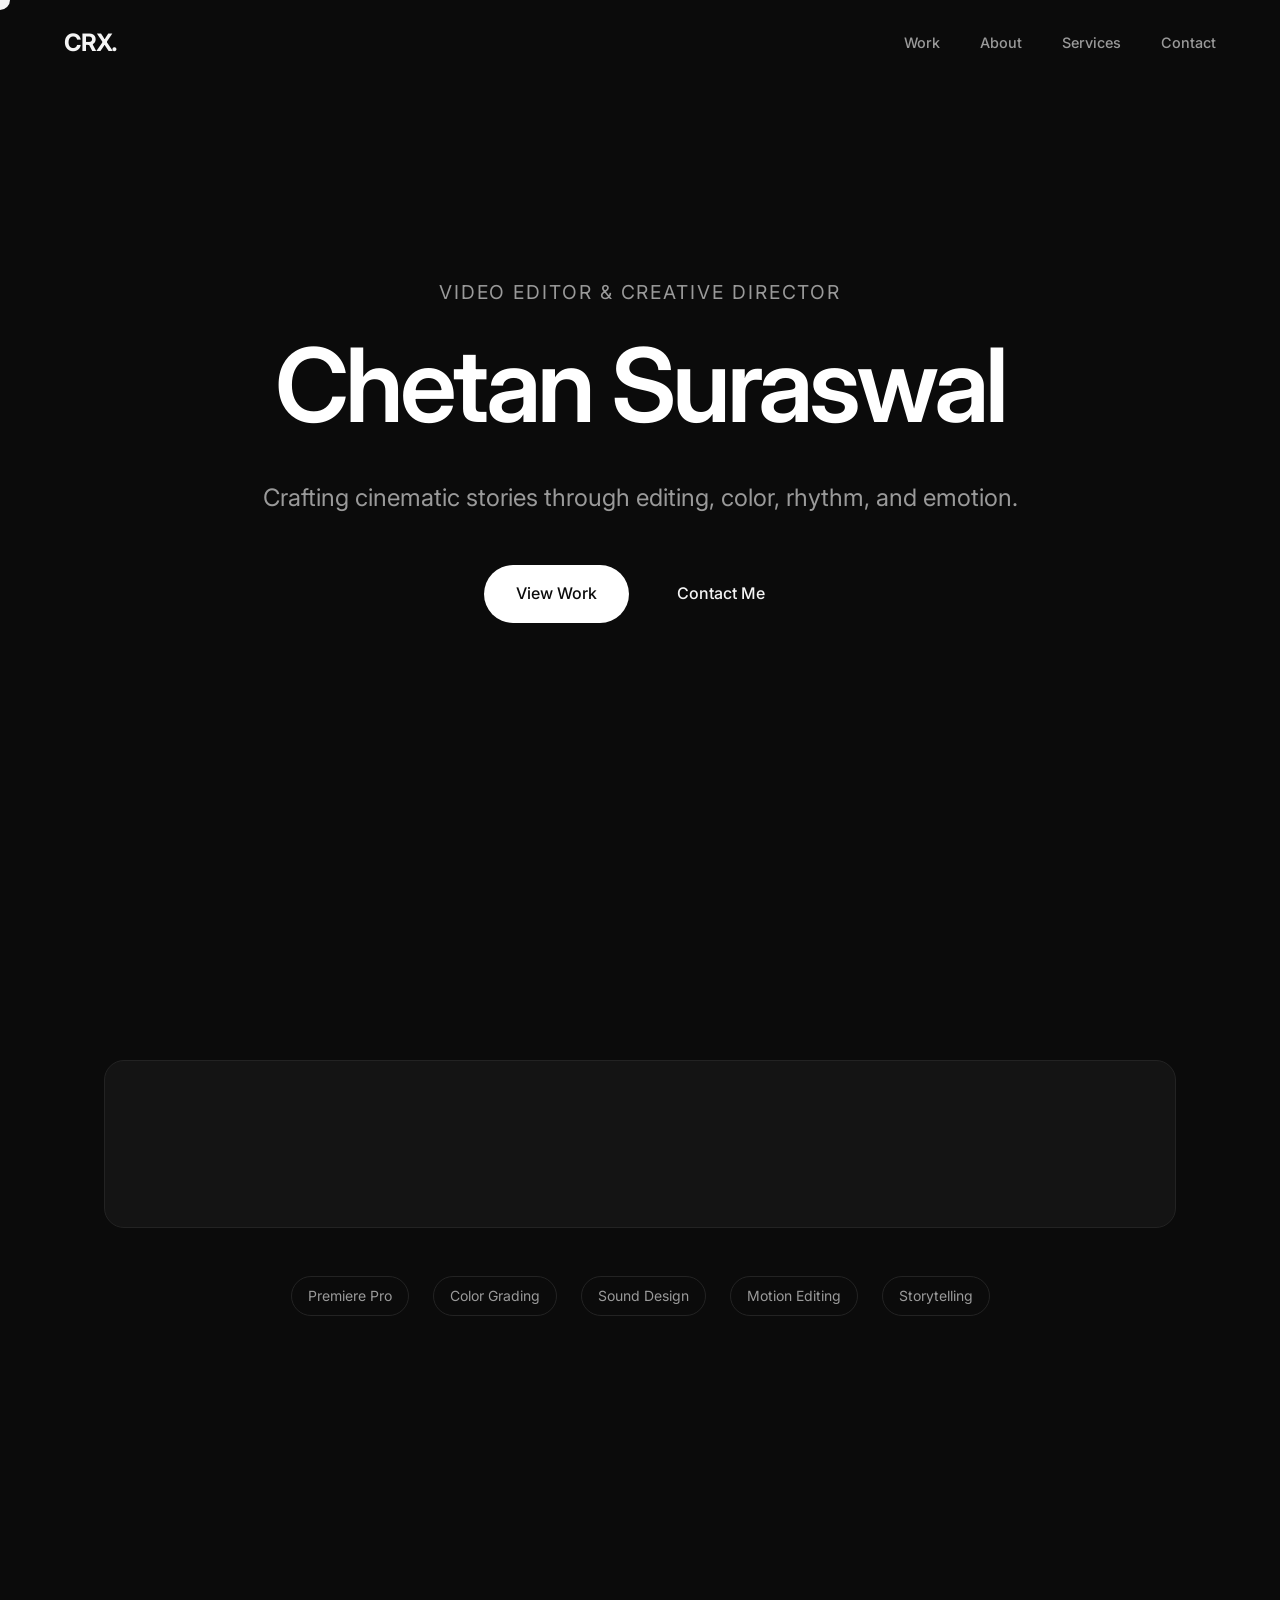
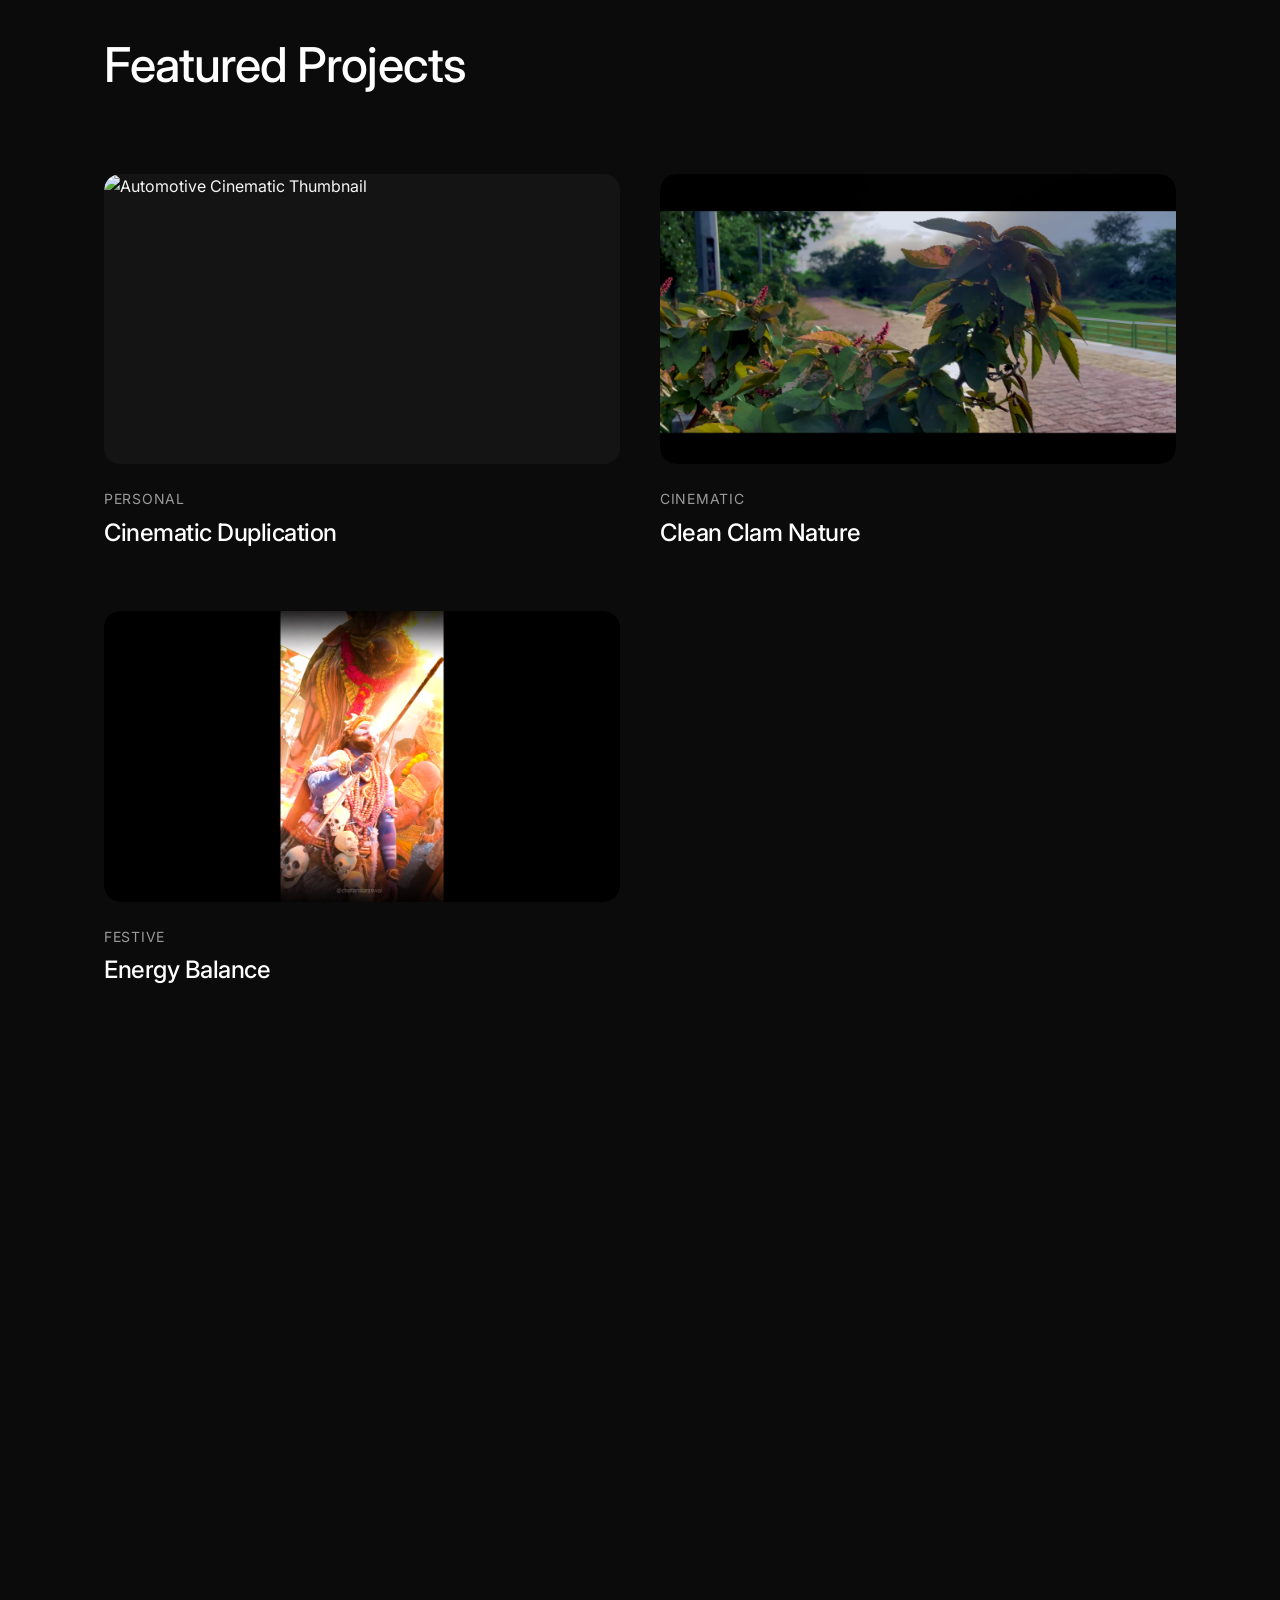
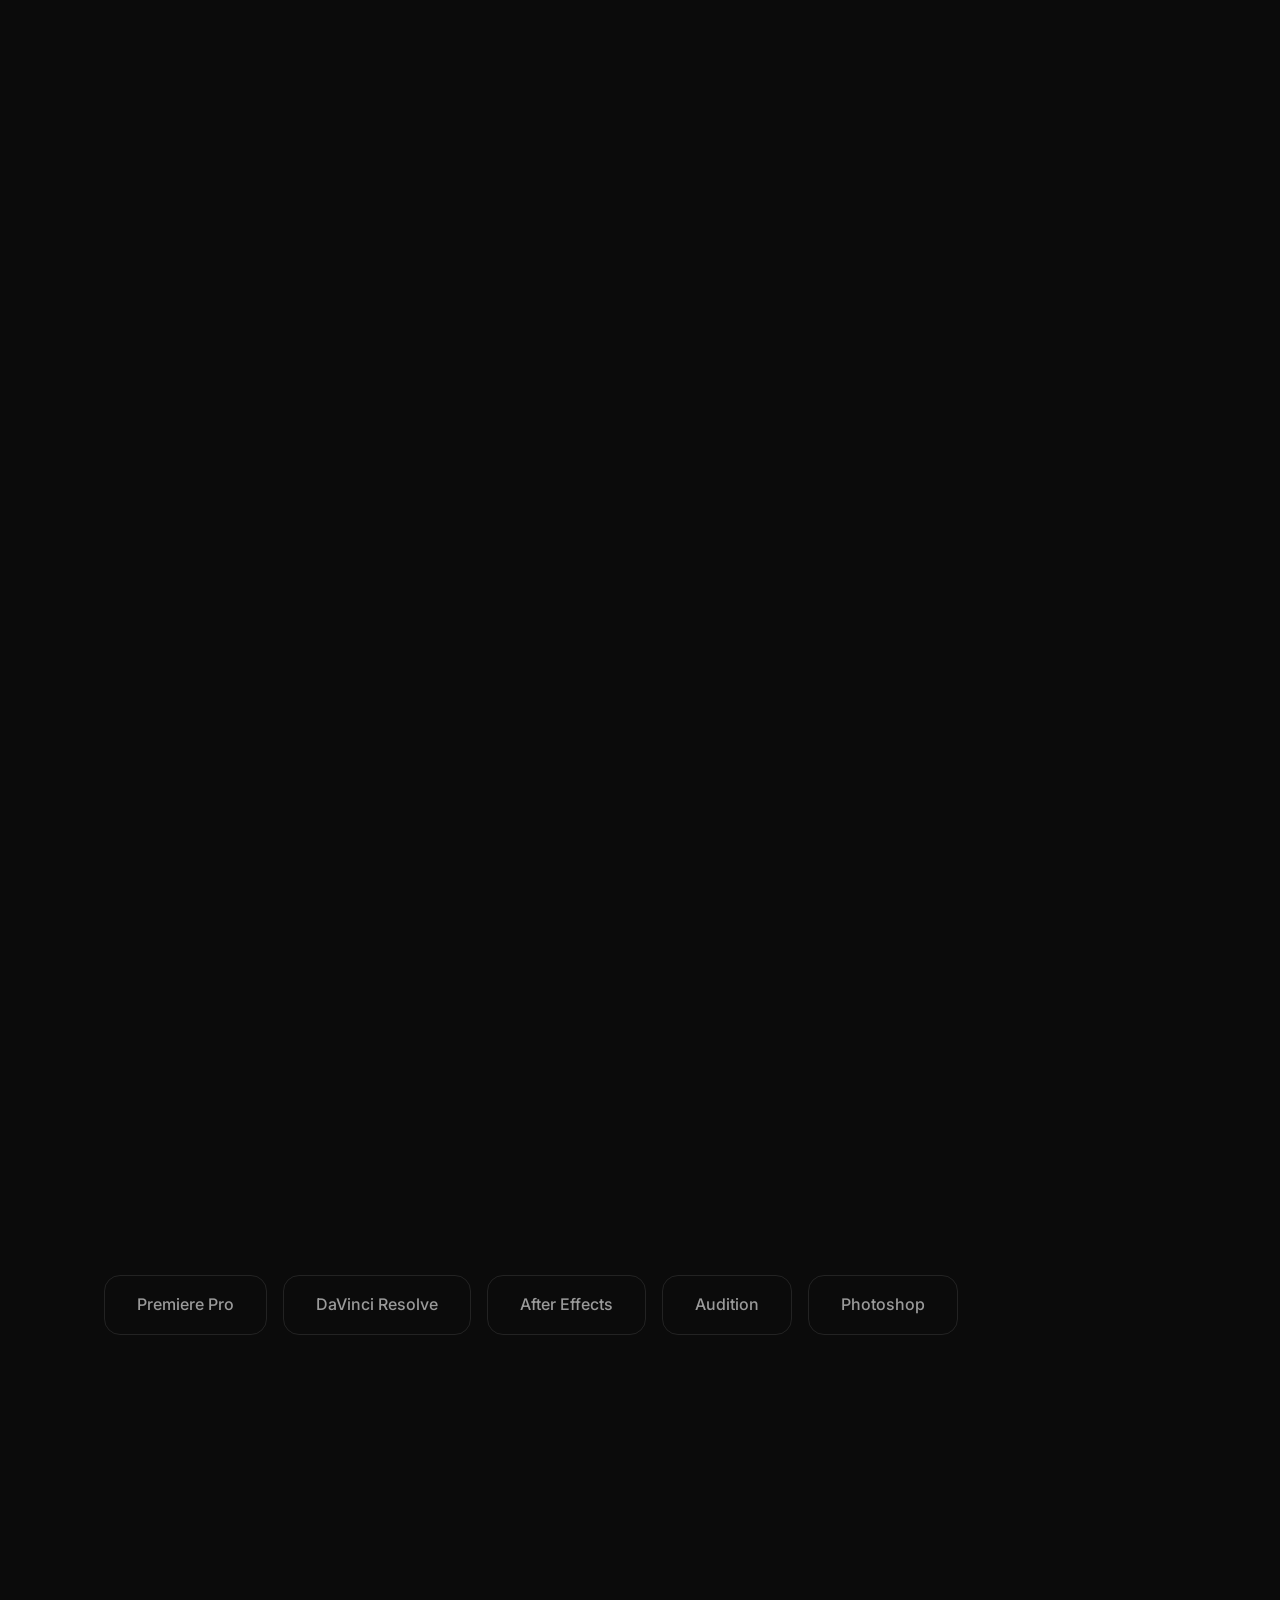
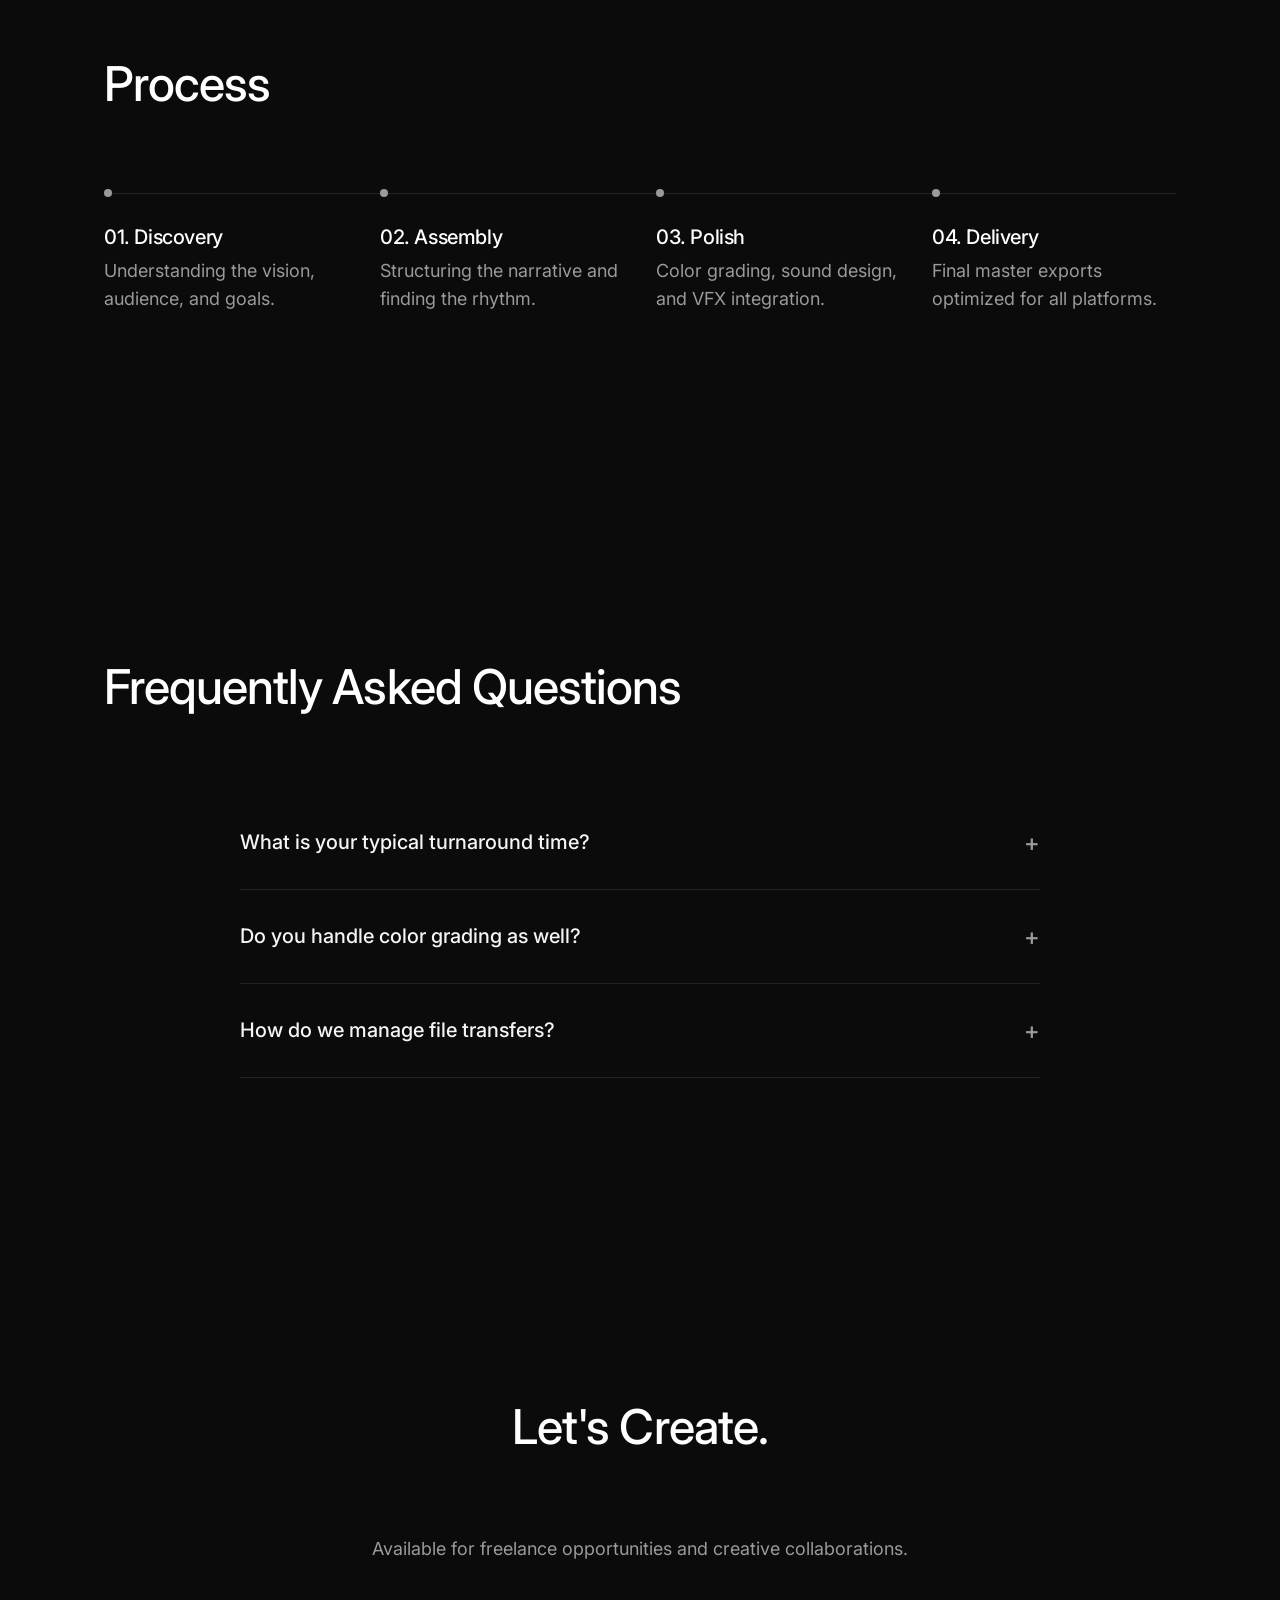
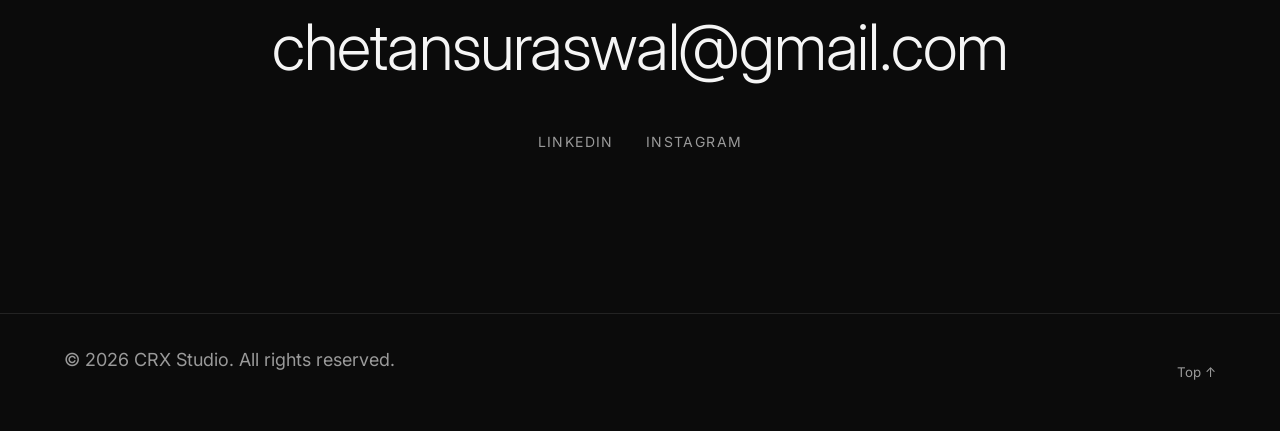
==== commit e53a18fd: "Comment out Google site verification in index.html Comment out the Google site verification meta tag" ====
--- a/index.html
+++ b/index.html
@@ -9,7 +9,7 @@
     <meta name="keywords" content="video editor, cinematic, color grading, premiere pro, freelance editor, motion graphics">
     <meta name="robots" content="index, follow">
     <link rel="canonical" href="https://yourwebsite.com">
-    google-site-verification: googlefd0552998607cb4e.html
+    <!-- google-site-verification: googlefd0552998607cb4e.html-->
     
     <meta property="og:type" content="website">
     <meta property="og:title" content="CRX | Premium Video Editor">
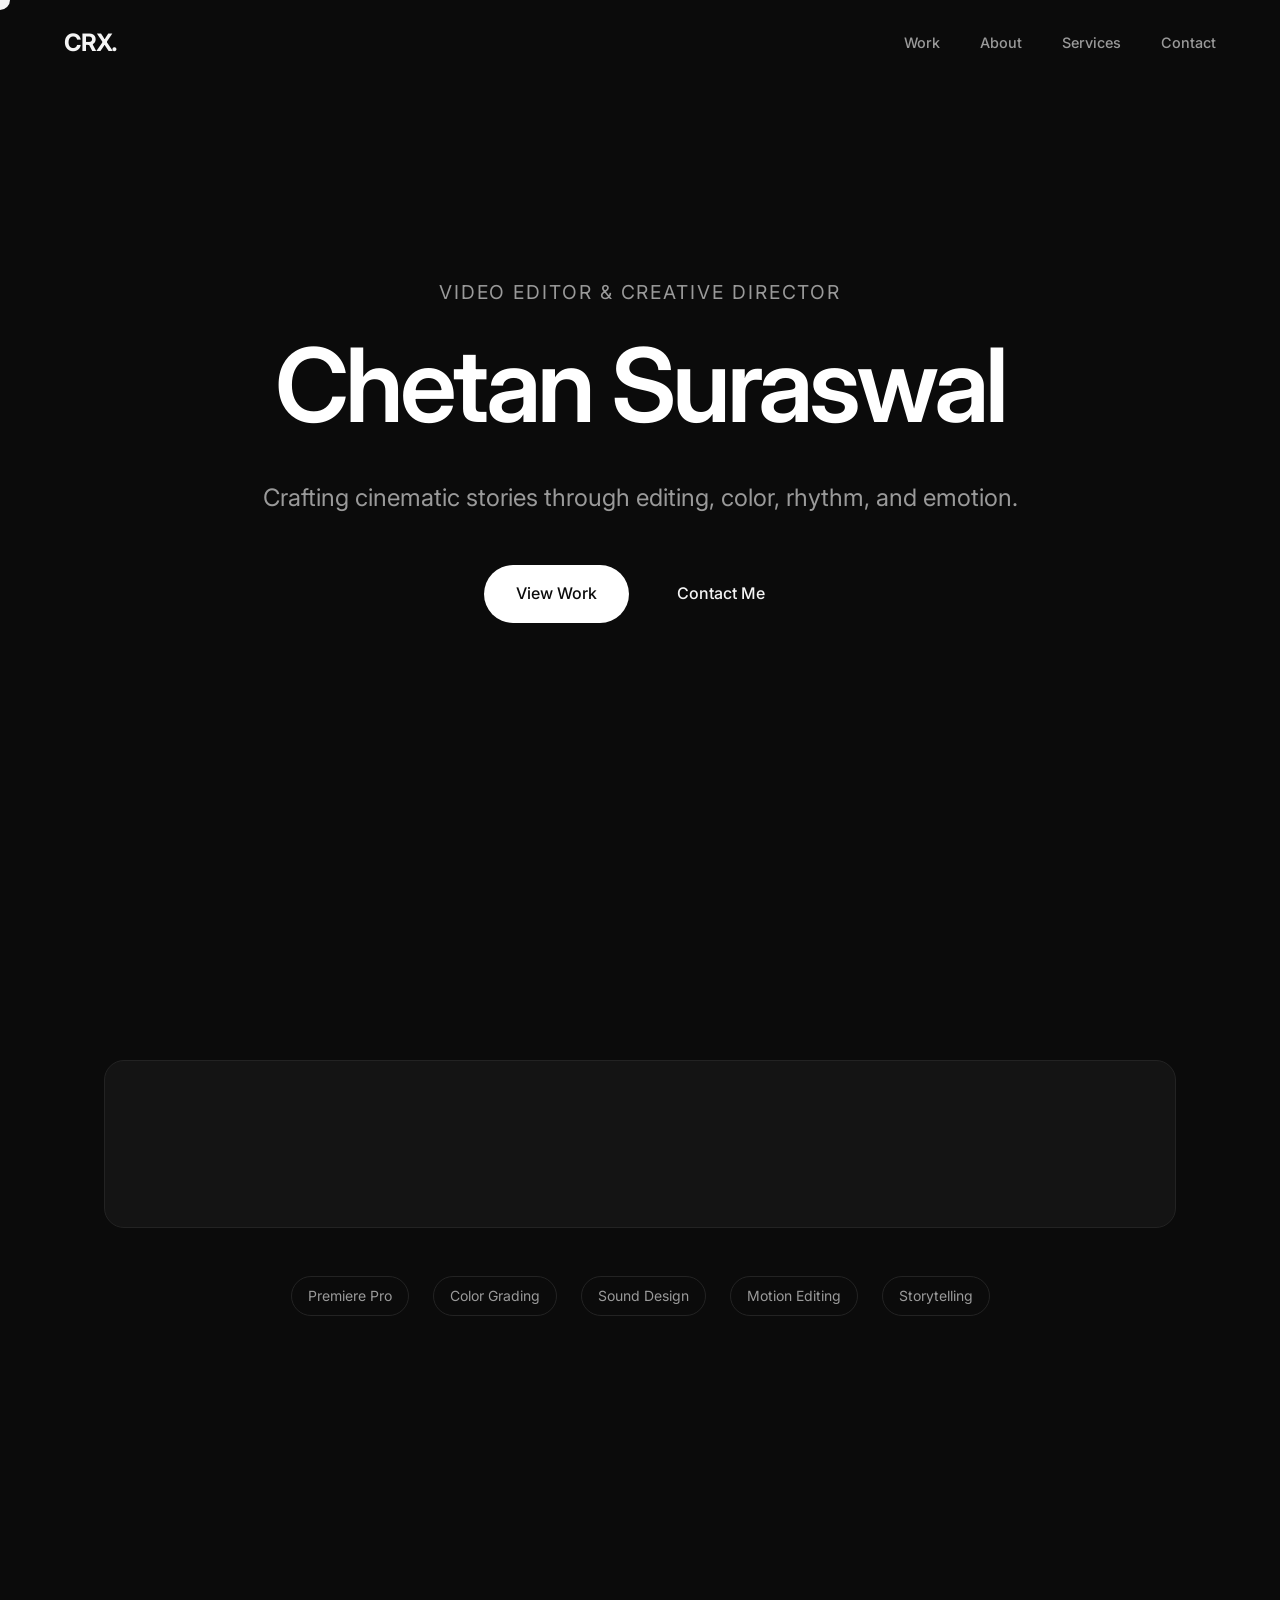
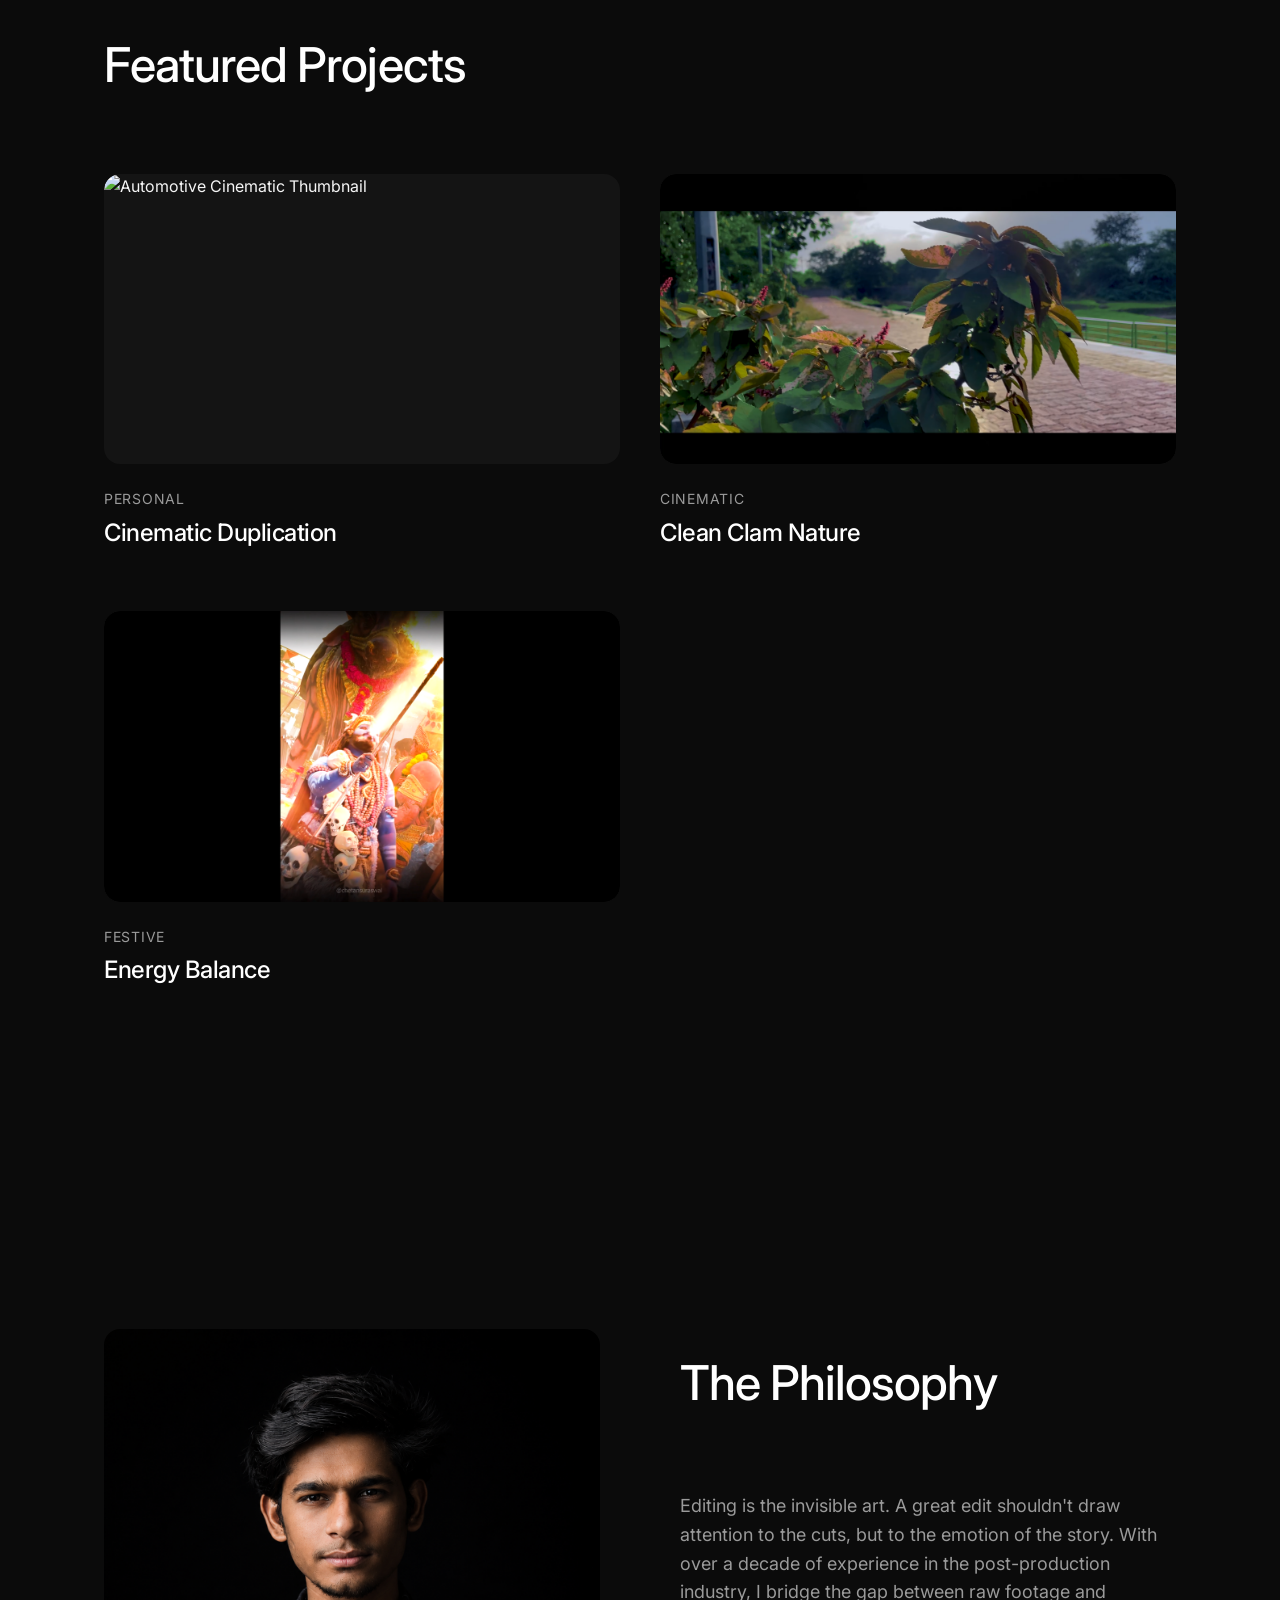
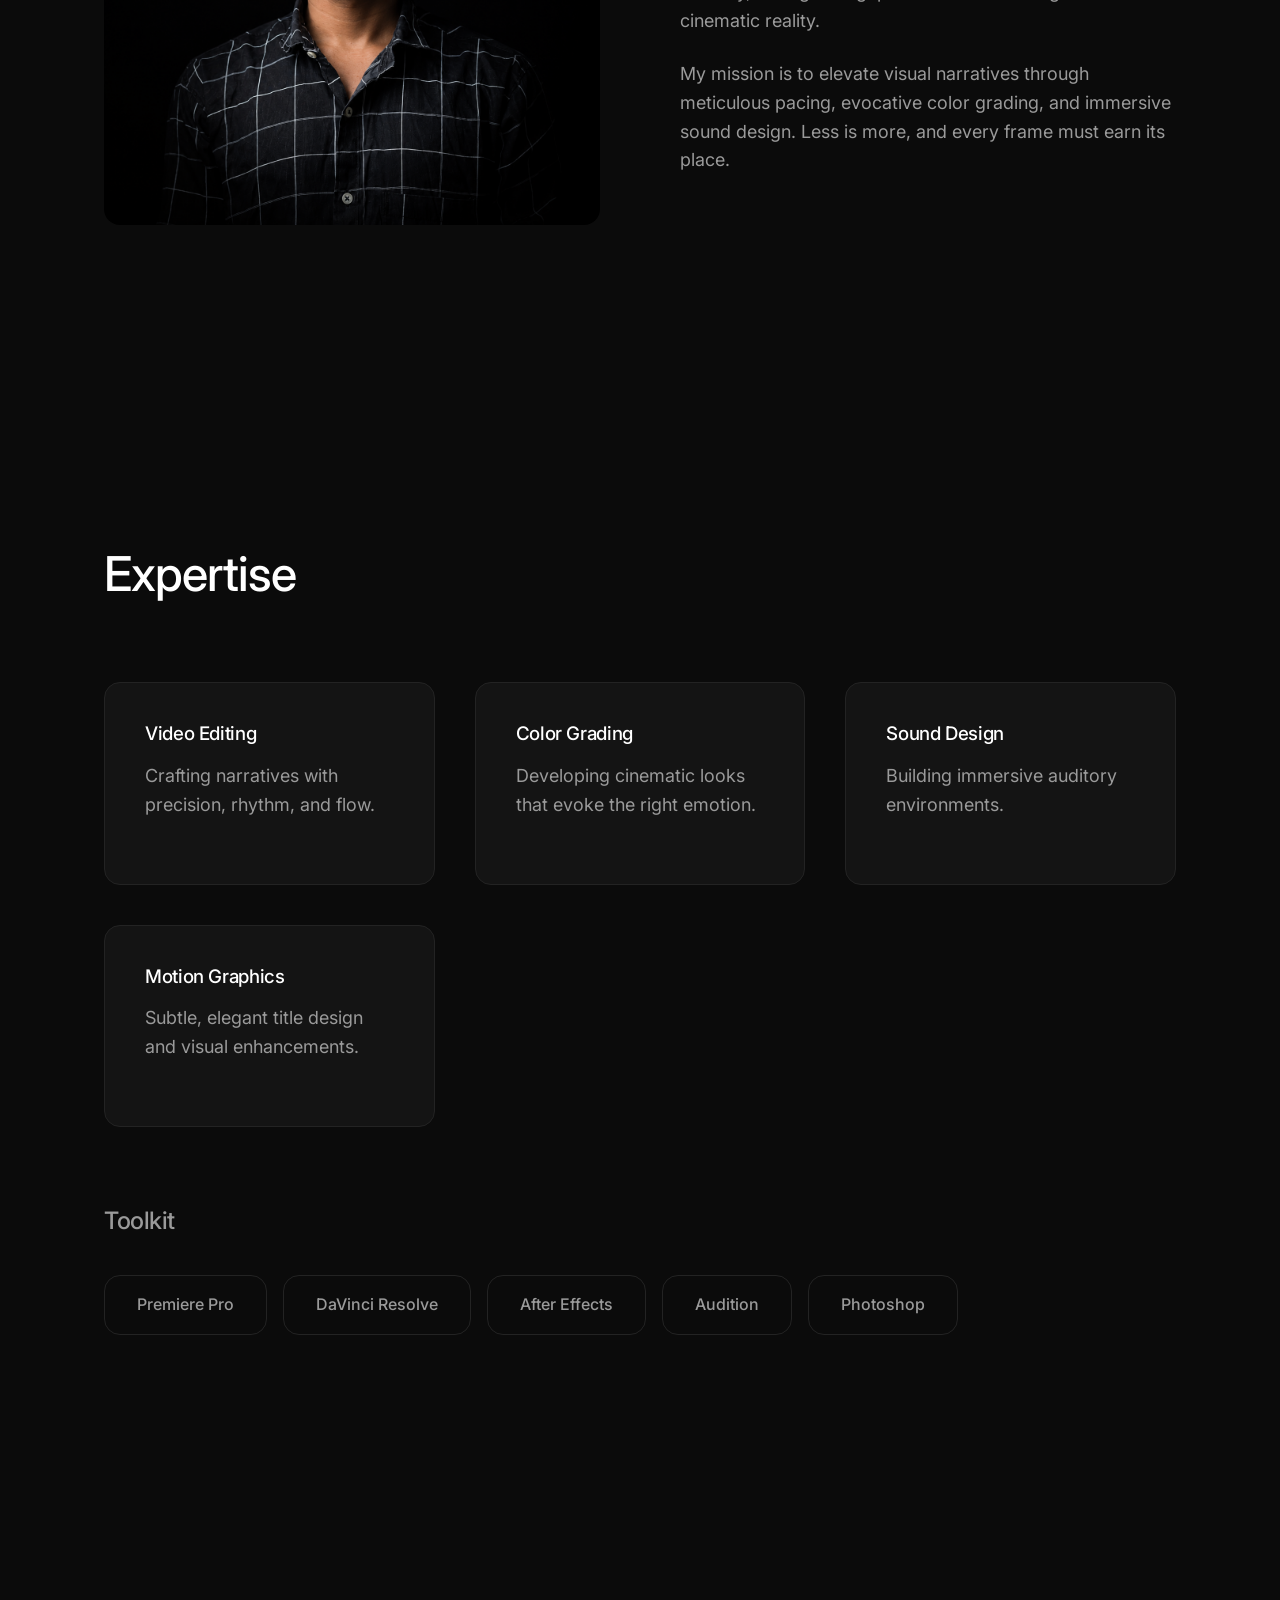
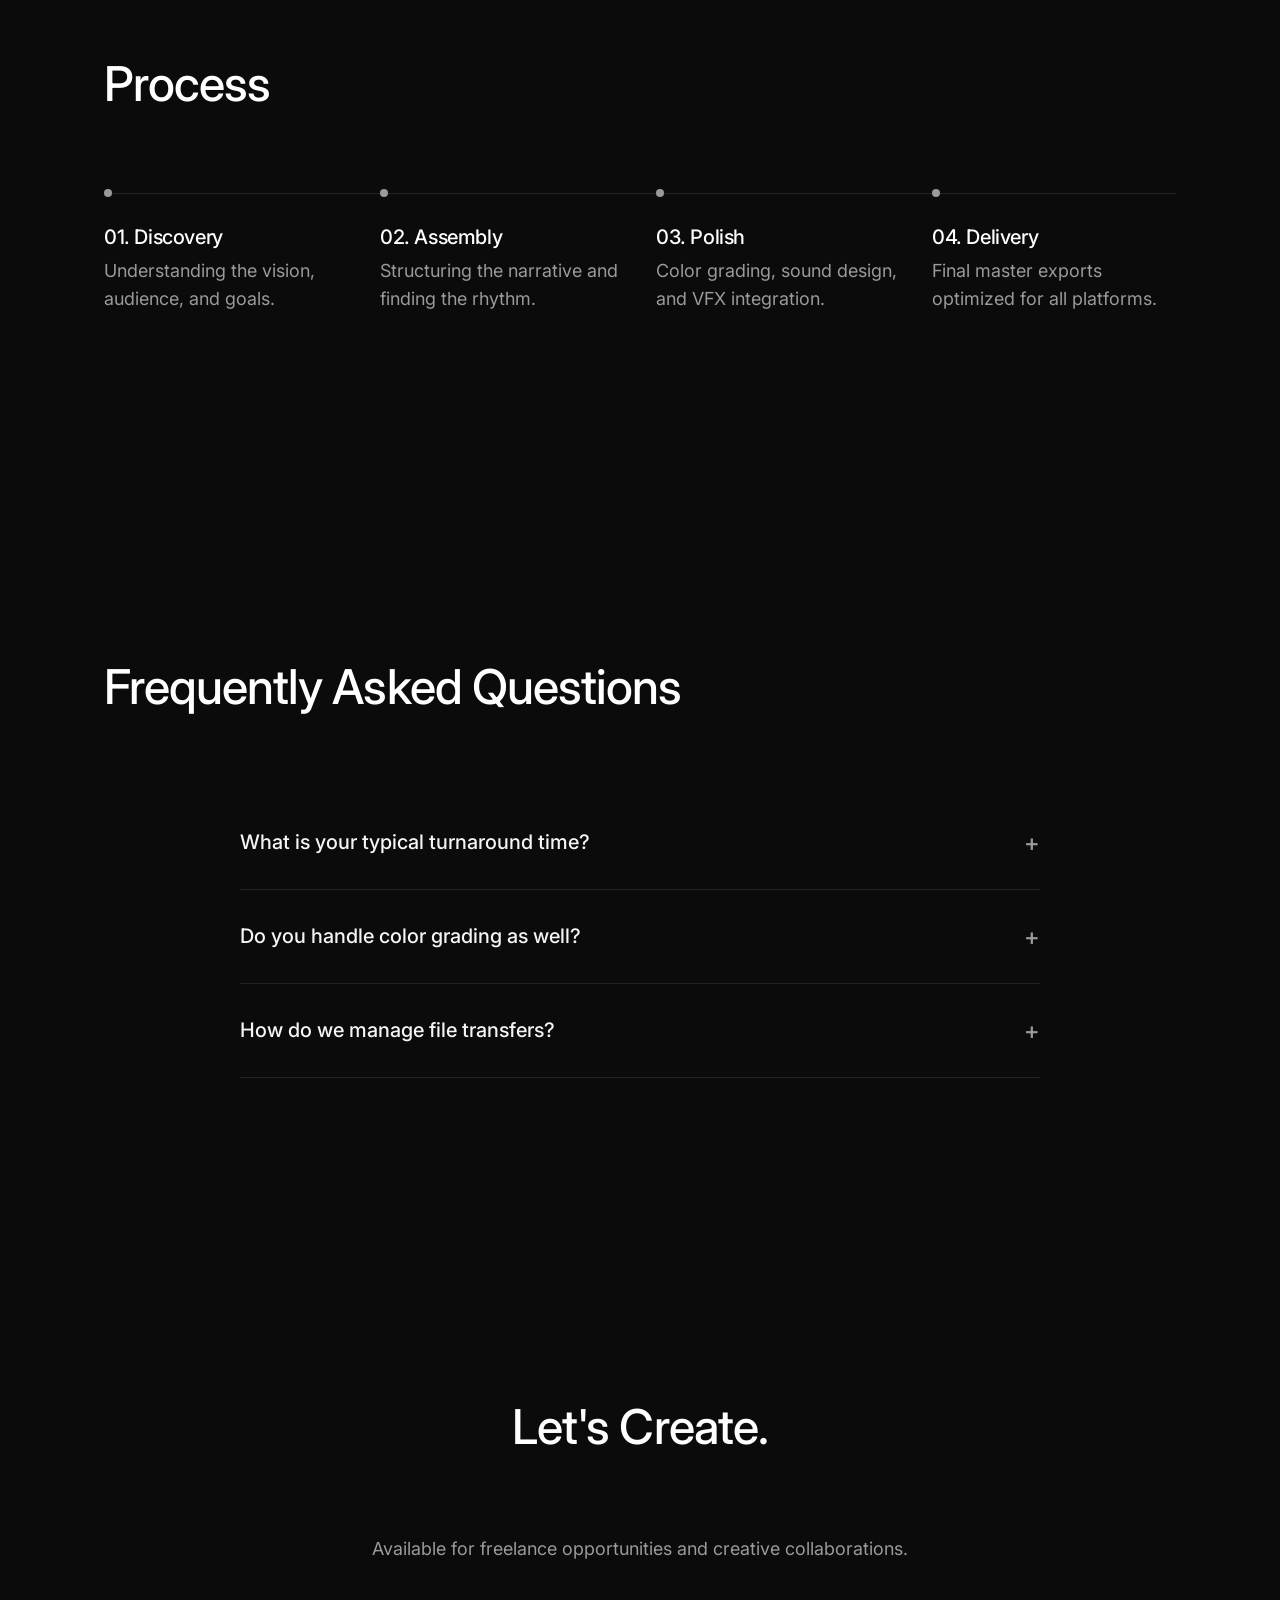
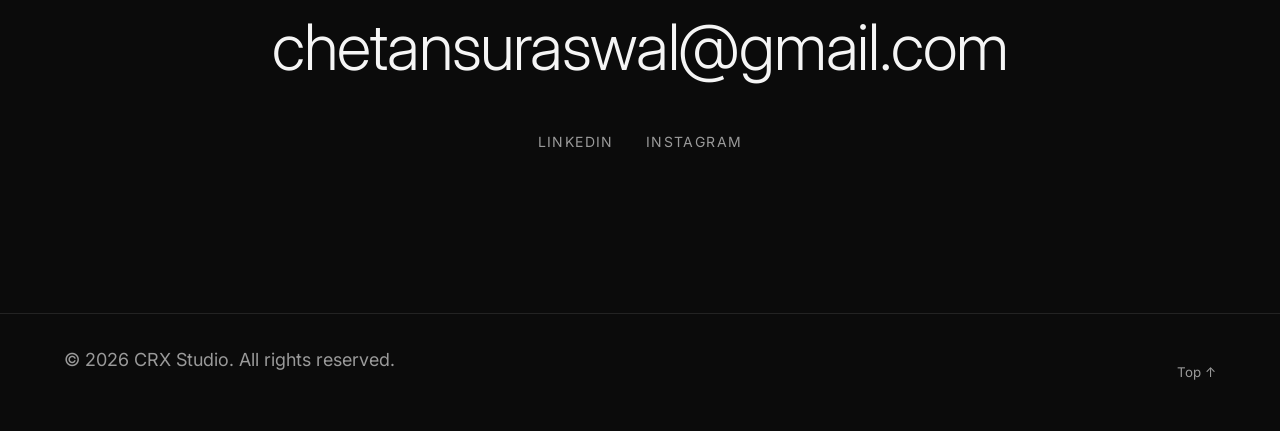
==== commit ce039b61: "Update Google site verification meta tag" ====
--- a/index.html
+++ b/index.html
@@ -9,7 +9,7 @@
     <meta name="keywords" content="video editor, cinematic, color grading, premiere pro, freelance editor, motion graphics">
     <meta name="robots" content="index, follow">
     <link rel="canonical" href="https://yourwebsite.com">
-    <!-- google-site-verification: googlefd0552998607cb4e.html-->
+    <meta name="google-site-verification" content="google-site-verification: googlefd0552998607cb4e.html" />
     
     <meta property="og:type" content="website">
     <meta property="og:title" content="CRX | Premium Video Editor">
